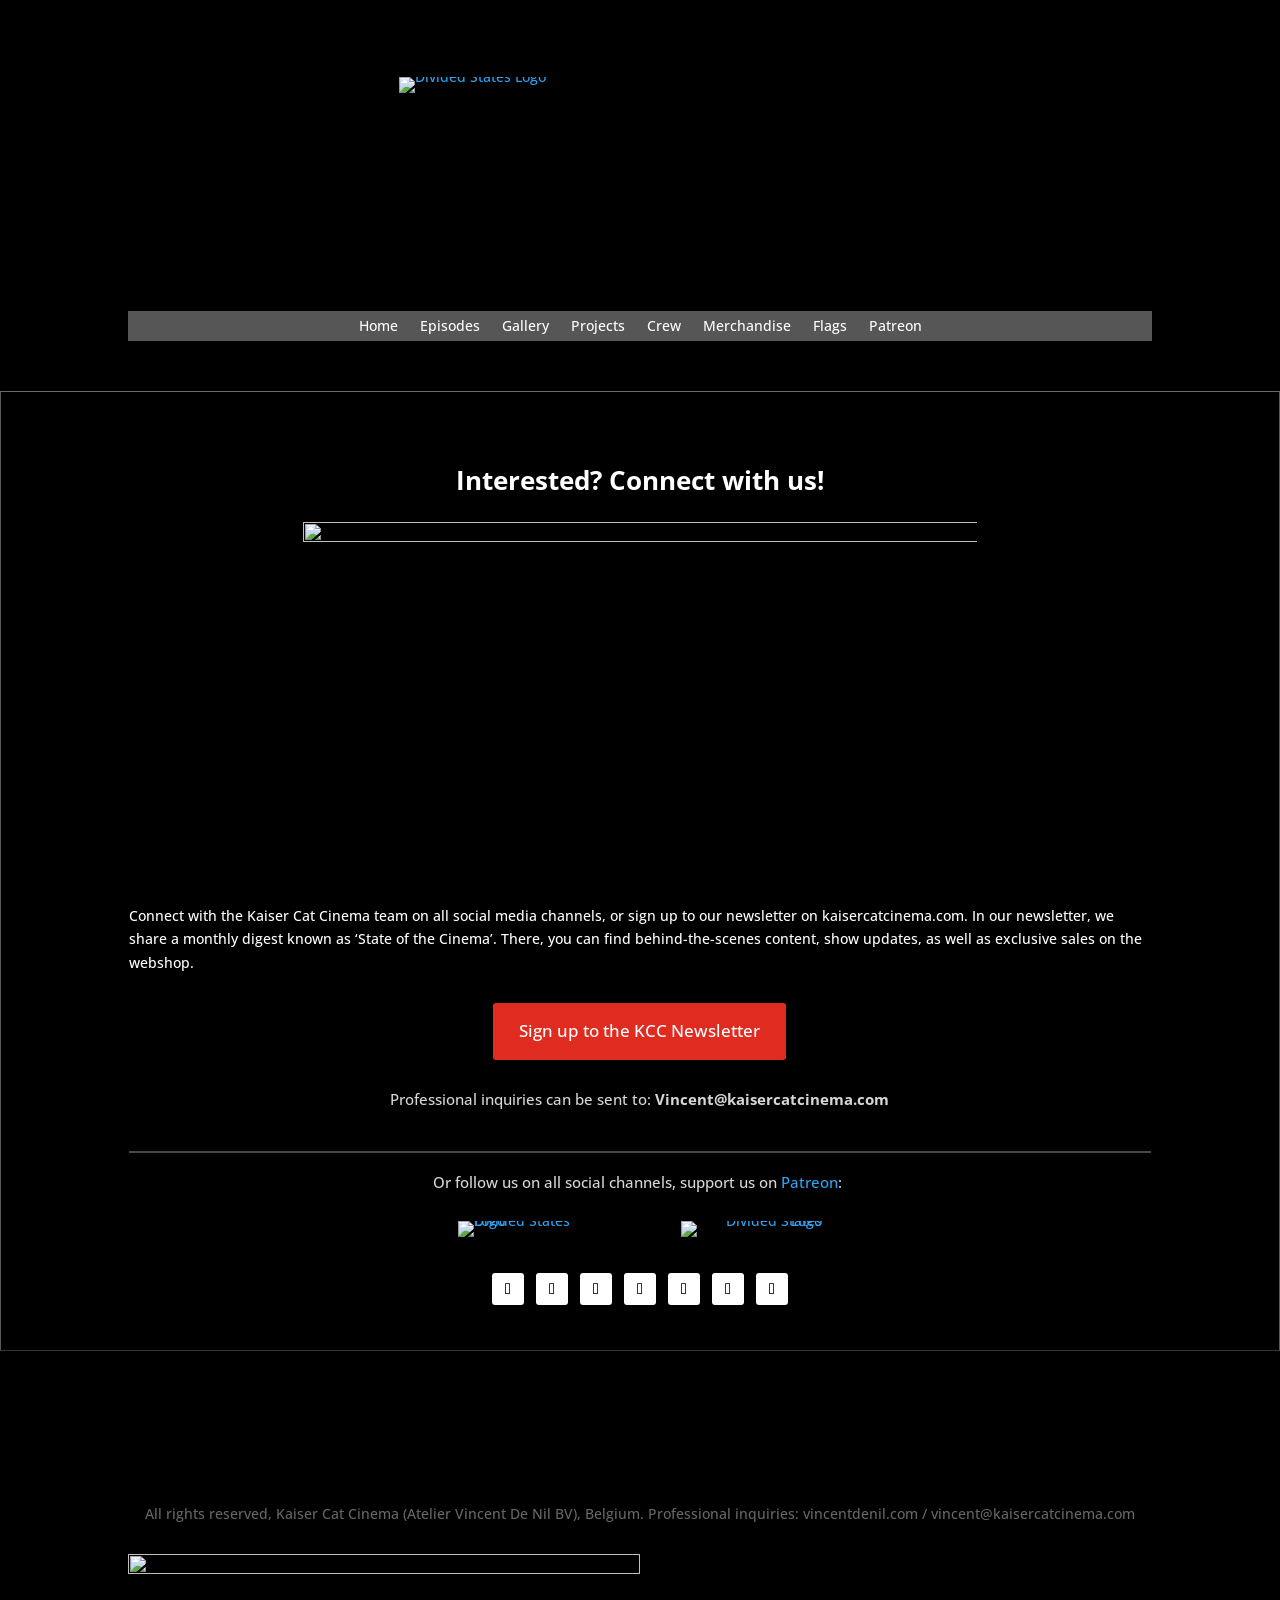
==== connect/index.html @ de01b1ae "Add files via upload" ====
<!DOCTYPE html>
<html lang="en-US" prefix="og: http://ogp.me/ns# fb: http://ogp.me/ns/fb#">


<head>
	<meta charset="UTF-8" />
<!-- The Divided States — static build v1.0.0 (2026-09-02): WordPress/Divi export refactored for Cloudflare Pages; dead cruft removed, full SEO schema + JSON-LD, Flagmaker nav + schema. -->
	<meta http-equiv="X-UA-Compatible" content="IE=edge">

	<script type="text/javascript">
		document.documentElement.className = 'js';
	</script>

	<meta name='robots' content='index, follow, max-image-preview:large, max-snippet:-1, max-video-preview:-1' />


	<link rel='dns-prefetch' href='http://fonts.googleapis.com/' />
	<style id='wp-block-library-theme-inline-css' type='text/css'>
		.wp-block-audio :where(figcaption) {
			color: #555;
			font-size: 13px;
			text-align: center
		}

		.is-dark-theme .wp-block-audio :where(figcaption) {
			color: #ffffffa6
		}

		.wp-block-audio {
			margin: 0 0 1em
		}

		.wp-block-code {
			border: 1px solid #ccc;
			border-radius: 4px;
			font-family: Menlo, Consolas, monaco, monospace;
			padding: .8em 1em
		}

		.wp-block-embed :where(figcaption) {
			color: #555;
			font-size: 13px;
			text-align: center
		}

		.is-dark-theme .wp-block-embed :where(figcaption) {
			color: #ffffffa6
		}

		.wp-block-embed {
			margin: 0 0 1em
		}

		.blocks-gallery-caption {
			color: #555;
			font-size: 13px;
			text-align: center
		}

		.is-dark-theme .blocks-gallery-caption {
			color: #ffffffa6
		}

		:root :where(.wp-block-image figcaption) {
			color: #555;
			font-size: 13px;
			text-align: center
		}

		.is-dark-theme :root :where(.wp-block-image figcaption) {
			color: #ffffffa6
		}

		.wp-block-image {
			margin: 0 0 1em
		}

		.wp-block-pullquote {
			border-bottom: 4px solid;
			border-top: 4px solid;
			color: currentColor;
			margin-bottom: 1.75em
		}

		.wp-block-pullquote cite,
		.wp-block-pullquote footer,
		.wp-block-pullquote__citation {
			color: currentColor;
			font-size: .8125em;
			font-style: normal;
			text-transform: uppercase
		}

		.wp-block-quote {
			border-left: .25em solid;
			margin: 0 0 1.75em;
			padding-left: 1em
		}

		.wp-block-quote cite,
		.wp-block-quote footer {
			color: currentColor;
			font-size: .8125em;
			font-style: normal;
			position: relative
		}

		.wp-block-quote.has-text-align-right {
			border-left: none;
			border-right: .25em solid;
			padding-left: 0;
			padding-right: 1em
		}

		.wp-block-quote.has-text-align-center {
			border: none;
			padding-left: 0
		}

		.wp-block-quote.is-large,
		.wp-block-quote.is-style-large,
		.wp-block-quote.is-style-plain {
			border: none
		}

		.wp-block-search .wp-block-search__label {
			font-weight: 700
		}

		.wp-block-search__button {
			border: 1px solid #ccc;
			padding: .375em .625em
		}

		:where(.wp-block-group.has-background) {
			padding: 1.25em 2.375em
		}

		.wp-block-separator.has-css-opacity {
			opacity: .4
		}

		.wp-block-separator {
			border: none;
			border-bottom: 2px solid;
			margin-left: auto;
			margin-right: auto
		}

		.wp-block-separator.has-alpha-channel-opacity {
			opacity: 1
		}

		.wp-block-separator:not(.is-style-wide):not(.is-style-dots) {
			width: 100px
		}

		.wp-block-separator.has-background:not(.is-style-dots) {
			border-bottom: none;
			height: 1px
		}

		.wp-block-separator.has-background:not(.is-style-wide):not(.is-style-dots) {
			height: 2px
		}

		.wp-block-table {
			margin: 0 0 1em
		}

		.wp-block-table td,
		.wp-block-table th {
			word-break: normal
		}

		.wp-block-table :where(figcaption) {
			color: #555;
			font-size: 13px;
			text-align: center
		}

		.is-dark-theme .wp-block-table :where(figcaption) {
			color: #ffffffa6
		}

		.wp-block-video :where(figcaption) {
			color: #555;
			font-size: 13px;
			text-align: center
		}

		.is-dark-theme .wp-block-video :where(figcaption) {
			color: #ffffffa6
		}

		.wp-block-video {
			margin: 0 0 1em
		}

		:root :where(.wp-block-template-part.has-background) {
			margin-bottom: 0;
			margin-top: 0;
			padding: 1.25em 2.375em
		}
	</style>
	<link rel='stylesheet' id='mediaelement-css'
		href='/wp-includes/js/mediaelement/mediaelementplayer-legacy.min1f61.css?ver=4.2.17' type='text/css'
		media='all' />
	<link rel='stylesheet' id='wp-mediaelement-css'
		href='/wp-includes/js/mediaelement/wp-mediaelement.min109c.css?ver=6.6.2' type='text/css' media='all' />
	<style id='jetpack-sharing-buttons-style-inline-css' type='text/css'>
		.jetpack-sharing-buttons__services-list {
			display: flex;
			flex-direction: row;
			flex-wrap: wrap;
			gap: 0;
			list-style-type: none;
			margin: 5px;
			padding: 0
		}

		.jetpack-sharing-buttons__services-list.has-small-icon-size {
			font-size: 12px
		}

		.jetpack-sharing-buttons__services-list.has-normal-icon-size {
			font-size: 16px
		}

		.jetpack-sharing-buttons__services-list.has-large-icon-size {
			font-size: 24px
		}

		.jetpack-sharing-buttons__services-list.has-huge-icon-size {
			font-size: 36px
		}

		@media print {
			.jetpack-sharing-buttons__services-list {
				display: none !important
			}
		}

		.editor-styles-wrapper .wp-block-jetpack-sharing-buttons {
			gap: 0;
			padding-inline-start: 0
		}

		ul.jetpack-sharing-buttons__services-list.has-background {
			padding: 1.25em 2.375em
		}
	</style>
	<style id='global-styles-inline-css' type='text/css'>
		:root {
			--wp--preset--aspect-ratio--square: 1;
			--wp--preset--aspect-ratio--4-3: 4/3;
			--wp--preset--aspect-ratio--3-4: 3/4;
			--wp--preset--aspect-ratio--3-2: 3/2;
			--wp--preset--aspect-ratio--2-3: 2/3;
			--wp--preset--aspect-ratio--16-9: 16/9;
			--wp--preset--aspect-ratio--9-16: 9/16;
			--wp--preset--color--black: #000000;
			--wp--preset--color--cyan-bluish-gray: #abb8c3;
			--wp--preset--color--white: #ffffff;
			--wp--preset--color--pale-pink: #f78da7;
			--wp--preset--color--vivid-red: #cf2e2e;
			--wp--preset--color--luminous-vivid-orange: #ff6900;
			--wp--preset--color--luminous-vivid-amber: #fcb900;
			--wp--preset--color--light-green-cyan: #7bdcb5;
			--wp--preset--color--vivid-green-cyan: #00d084;
			--wp--preset--color--pale-cyan-blue: #8ed1fc;
			--wp--preset--color--vivid-cyan-blue: #0693e3;
			--wp--preset--color--vivid-purple: #9b51e0;
			--wp--preset--gradient--vivid-cyan-blue-to-vivid-purple: linear-gradient(135deg, rgba(6, 147, 227, 1) 0%, rgb(155, 81, 224) 100%);
			--wp--preset--gradient--light-green-cyan-to-vivid-green-cyan: linear-gradient(135deg, rgb(122, 220, 180) 0%, rgb(0, 208, 130) 100%);
			--wp--preset--gradient--luminous-vivid-amber-to-luminous-vivid-orange: linear-gradient(135deg, rgba(252, 185, 0, 1) 0%, rgba(255, 105, 0, 1) 100%);
			--wp--preset--gradient--luminous-vivid-orange-to-vivid-red: linear-gradient(135deg, rgba(255, 105, 0, 1) 0%, rgb(207, 46, 46) 100%);
			--wp--preset--gradient--very-light-gray-to-cyan-bluish-gray: linear-gradient(135deg, rgb(238, 238, 238) 0%, rgb(169, 184, 195) 100%);
			--wp--preset--gradient--cool-to-warm-spectrum: linear-gradient(135deg, rgb(74, 234, 220) 0%, rgb(151, 120, 209) 20%, rgb(207, 42, 186) 40%, rgb(238, 44, 130) 60%, rgb(251, 105, 98) 80%, rgb(254, 248, 76) 100%);
			--wp--preset--gradient--blush-light-purple: linear-gradient(135deg, rgb(255, 206, 236) 0%, rgb(152, 150, 240) 100%);
			--wp--preset--gradient--blush-bordeaux: linear-gradient(135deg, rgb(254, 205, 165) 0%, rgb(254, 45, 45) 50%, rgb(107, 0, 62) 100%);
			--wp--preset--gradient--luminous-dusk: linear-gradient(135deg, rgb(255, 203, 112) 0%, rgb(199, 81, 192) 50%, rgb(65, 88, 208) 100%);
			--wp--preset--gradient--pale-ocean: linear-gradient(135deg, rgb(255, 245, 203) 0%, rgb(182, 227, 212) 50%, rgb(51, 167, 181) 100%);
			--wp--preset--gradient--electric-grass: linear-gradient(135deg, rgb(202, 248, 128) 0%, rgb(113, 206, 126) 100%);
			--wp--preset--gradient--midnight: linear-gradient(135deg, rgb(2, 3, 129) 0%, rgb(40, 116, 252) 100%);
			--wp--preset--font-size--small: 13px;
			--wp--preset--font-size--medium: 20px;
			--wp--preset--font-size--large: 36px;
			--wp--preset--font-size--x-large: 42px;
			--wp--preset--spacing--20: 0.44rem;
			--wp--preset--spacing--30: 0.67rem;
			--wp--preset--spacing--40: 1rem;
			--wp--preset--spacing--50: 1.5rem;
			--wp--preset--spacing--60: 2.25rem;
			--wp--preset--spacing--70: 3.38rem;
			--wp--preset--spacing--80: 5.06rem;
			--wp--preset--shadow--natural: 6px 6px 9px rgba(0, 0, 0, 0.2);
			--wp--preset--shadow--deep: 12px 12px 50px rgba(0, 0, 0, 0.4);
			--wp--preset--shadow--sharp: 6px 6px 0px rgba(0, 0, 0, 0.2);
			--wp--preset--shadow--outlined: 6px 6px 0px -3px rgba(255, 255, 255, 1), 6px 6px rgba(0, 0, 0, 1);
			--wp--preset--shadow--crisp: 6px 6px 0px rgba(0, 0, 0, 1);
		}

		:root {
			--wp--style--global--content-size: 823px;
			--wp--style--global--wide-size: 1080px;
		}

		:where(body) {
			margin: 0;
		}

		.wp-site-blocks>.alignleft {
			float: left;
			margin-right: 2em;
		}

		.wp-site-blocks>.alignright {
			float: right;
			margin-left: 2em;
		}

		.wp-site-blocks>.aligncenter {
			justify-content: center;
			margin-left: auto;
			margin-right: auto;
		}

		:where(.is-layout-flex) {
			gap: 0.5em;
		}

		:where(.is-layout-grid) {
			gap: 0.5em;
		}

		.is-layout-flow>.alignleft {
			float: left;
			margin-inline-start: 0;
			margin-inline-end: 2em;
		}

		.is-layout-flow>.alignright {
			float: right;
			margin-inline-start: 2em;
			margin-inline-end: 0;
		}

		.is-layout-flow>.aligncenter {
			margin-left: auto !important;
			margin-right: auto !important;
		}

		.is-layout-constrained>.alignleft {
			float: left;
			margin-inline-start: 0;
			margin-inline-end: 2em;
		}

		.is-layout-constrained>.alignright {
			float: right;
			margin-inline-start: 2em;
			margin-inline-end: 0;
		}

		.is-layout-constrained>.aligncenter {
			margin-left: auto !important;
			margin-right: auto !important;
		}

		.is-layout-constrained> :where(:not(.alignleft):not(.alignright):not(.alignfull)) {
			max-width: var(--wp--style--global--content-size);
			margin-left: auto !important;
			margin-right: auto !important;
		}

		.is-layout-constrained>.alignwide {
			max-width: var(--wp--style--global--wide-size);
		}

		body .is-layout-flex {
			display: flex;
		}

		.is-layout-flex {
			flex-wrap: wrap;
			align-items: center;
		}

		.is-layout-flex> :is(*, div) {
			margin: 0;
		}

		body .is-layout-grid {
			display: grid;
		}

		.is-layout-grid> :is(*, div) {
			margin: 0;
		}

		body {
			padding-top: 0px;
			padding-right: 0px;
			padding-bottom: 0px;
			padding-left: 0px;
		}

		a:where(:not(.wp-element-button)) {
			text-decoration: underline;
		}

		:root :where(.wp-element-button, .wp-block-button__link) {
			background-color: #32373c;
			border-width: 0;
			color: #fff;
			font-family: inherit;
			font-size: inherit;
			line-height: inherit;
			padding: calc(0.667em + 2px) calc(1.333em + 2px);
			text-decoration: none;
		}

		.has-black-color {
			color: var(--wp--preset--color--black) !important;
		}

		.has-cyan-bluish-gray-color {
			color: var(--wp--preset--color--cyan-bluish-gray) !important;
		}

		.has-white-color {
			color: var(--wp--preset--color--white) !important;
		}

		.has-pale-pink-color {
			color: var(--wp--preset--color--pale-pink) !important;
		}

		.has-vivid-red-color {
			color: var(--wp--preset--color--vivid-red) !important;
		}

		.has-luminous-vivid-orange-color {
			color: var(--wp--preset--color--luminous-vivid-orange) !important;
		}

		.has-luminous-vivid-amber-color {
			color: var(--wp--preset--color--luminous-vivid-amber) !important;
		}

		.has-light-green-cyan-color {
			color: var(--wp--preset--color--light-green-cyan) !important;
		}

		.has-vivid-green-cyan-color {
			color: var(--wp--preset--color--vivid-green-cyan) !important;
		}

		.has-pale-cyan-blue-color {
			color: var(--wp--preset--color--pale-cyan-blue) !important;
		}

		.has-vivid-cyan-blue-color {
			color: var(--wp--preset--color--vivid-cyan-blue) !important;
		}

		.has-vivid-purple-color {
			color: var(--wp--preset--color--vivid-purple) !important;
		}

		.has-black-background-color {
			background-color: var(--wp--preset--color--black) !important;
		}

		.has-cyan-bluish-gray-background-color {
			background-color: var(--wp--preset--color--cyan-bluish-gray) !important;
		}

		.has-white-background-color {
			background-color: var(--wp--preset--color--white) !important;
		}

		.has-pale-pink-background-color {
			background-color: var(--wp--preset--color--pale-pink) !important;
		}

		.has-vivid-red-background-color {
			background-color: var(--wp--preset--color--vivid-red) !important;
		}

		.has-luminous-vivid-orange-background-color {
			background-color: var(--wp--preset--color--luminous-vivid-orange) !important;
		}

		.has-luminous-vivid-amber-background-color {
			background-color: var(--wp--preset--color--luminous-vivid-amber) !important;
		}

		.has-light-green-cyan-background-color {
			background-color: var(--wp--preset--color--light-green-cyan) !important;
		}

		.has-vivid-green-cyan-background-color {
			background-color: var(--wp--preset--color--vivid-green-cyan) !important;
		}

		.has-pale-cyan-blue-background-color {
			background-color: var(--wp--preset--color--pale-cyan-blue) !important;
		}

		.has-vivid-cyan-blue-background-color {
			background-color: var(--wp--preset--color--vivid-cyan-blue) !important;
		}

		.has-vivid-purple-background-color {
			background-color: var(--wp--preset--color--vivid-purple) !important;
		}

		.has-black-border-color {
			border-color: var(--wp--preset--color--black) !important;
		}

		.has-cyan-bluish-gray-border-color {
			border-color: var(--wp--preset--color--cyan-bluish-gray) !important;
		}

		.has-white-border-color {
			border-color: var(--wp--preset--color--white) !important;
		}

		.has-pale-pink-border-color {
			border-color: var(--wp--preset--color--pale-pink) !important;
		}

		.has-vivid-red-border-color {
			border-color: var(--wp--preset--color--vivid-red) !important;
		}

		.has-luminous-vivid-orange-border-color {
			border-color: var(--wp--preset--color--luminous-vivid-orange) !important;
		}

		.has-luminous-vivid-amber-border-color {
			border-color: var(--wp--preset--color--luminous-vivid-amber) !important;
		}

		.has-light-green-cyan-border-color {
			border-color: var(--wp--preset--color--light-green-cyan) !important;
		}

		.has-vivid-green-cyan-border-color {
			border-color: var(--wp--preset--color--vivid-green-cyan) !important;
		}

		.has-pale-cyan-blue-border-color {
			border-color: var(--wp--preset--color--pale-cyan-blue) !important;
		}

		.has-vivid-cyan-blue-border-color {
			border-color: var(--wp--preset--color--vivid-cyan-blue) !important;
		}

		.has-vivid-purple-border-color {
			border-color: var(--wp--preset--color--vivid-purple) !important;
		}

		.has-vivid-cyan-blue-to-vivid-purple-gradient-background {
			background: var(--wp--preset--gradient--vivid-cyan-blue-to-vivid-purple) !important;
		}

		.has-light-green-cyan-to-vivid-green-cyan-gradient-background {
			background: var(--wp--preset--gradient--light-green-cyan-to-vivid-green-cyan) !important;
		}

		.has-luminous-vivid-amber-to-luminous-vivid-orange-gradient-background {
			background: var(--wp--preset--gradient--luminous-vivid-amber-to-luminous-vivid-orange) !important;
		}

		.has-luminous-vivid-orange-to-vivid-red-gradient-background {
			background: var(--wp--preset--gradient--luminous-vivid-orange-to-vivid-red) !important;
		}

		.has-very-light-gray-to-cyan-bluish-gray-gradient-background {
			background: var(--wp--preset--gradient--very-light-gray-to-cyan-bluish-gray) !important;
		}

		.has-cool-to-warm-spectrum-gradient-background {
			background: var(--wp--preset--gradient--cool-to-warm-spectrum) !important;
		}

		.has-blush-light-purple-gradient-background {
			background: var(--wp--preset--gradient--blush-light-purple) !important;
		}

		.has-blush-bordeaux-gradient-background {
			background: var(--wp--preset--gradient--blush-bordeaux) !important;
		}

		.has-luminous-dusk-gradient-background {
			background: var(--wp--preset--gradient--luminous-dusk) !important;
		}

		.has-pale-ocean-gradient-background {
			background: var(--wp--preset--gradient--pale-ocean) !important;
		}

		.has-electric-grass-gradient-background {
			background: var(--wp--preset--gradient--electric-grass) !important;
		}

		.has-midnight-gradient-background {
			background: var(--wp--preset--gradient--midnight) !important;
		}

		.has-small-font-size {
			font-size: var(--wp--preset--font-size--small) !important;
		}

		.has-medium-font-size {
			font-size: var(--wp--preset--font-size--medium) !important;
		}

		.has-large-font-size {
			font-size: var(--wp--preset--font-size--large) !important;
		}

		.has-x-large-font-size {
			font-size: var(--wp--preset--font-size--x-large) !important;
		}

		:where(.wp-block-post-template.is-layout-flex) {
			gap: 1.25em;
		}

		:where(.wp-block-post-template.is-layout-grid) {
			gap: 1.25em;
		}

		:where(.wp-block-columns.is-layout-flex) {
			gap: 2em;
		}

		:where(.wp-block-columns.is-layout-grid) {
			gap: 2em;
		}

		:root :where(.wp-block-pullquote) {
			font-size: 1.5em;
			line-height: 1.6;
		}
	</style>
	<link rel='stylesheet' id='wtfdivi-user-css-css' href='/wp-content/uploads/wtfdivi/wp_head109c.css?ver=6.6.2'
		type='text/css' media='all' />
	<link rel='stylesheet' id='et-divi-open-sans-css'
		href='https://fonts.googleapis.com/css?family=Open+Sans:300italic,400italic,600italic,700italic,800italic,400,300,600,700,800&amp;subset=latin,latin-ext&amp;display=swap'
		type='text/css' media='all' />
	<style id='divi-style-inline-inline-css' type='text/css'>
		/*!
Theme Name: Divi
Theme URI: http://www.elegantthemes.com/gallery/divi/
Version: 4.18.0
Description: Smart. Flexible. Beautiful. Divi is the most powerful theme in our collection.
Author: Elegant Themes
Author URI: http://www.elegantthemes.com
License: GNU General Public License v2
License URI: http://www.gnu.org/licenses/gpl-2.0.html
*/

		a,
		abbr,
		acronym,
		address,
		applet,
		b,
		big,
		blockquote,
		body,
		center,
		cite,
		code,
		dd,
		del,
		dfn,
		div,
		dl,
		dt,
		em,
		fieldset,
		font,
		form,
		h1,
		h2,
		h3,
		h4,
		h5,
		h6,
		html,
		i,
		iframe,
		img,
		ins,
		kbd,
		label,
		legend,
		li,
		object,
		ol,
		p,
		pre,
		q,
		s,
		samp,
		small,
		span,
		strike,
		strong,
		sub,
		sup,
		tt,
		u,
		ul,
		var {
			margin: 0;
			padding: 0;
			border: 0;
			outline: 0;
			font-size: 100%;
			-ms-text-size-adjust: 100%;
			-webkit-text-size-adjust: 100%;
			vertical-align: baseline;
			background: transparent
		}

		body {
			line-height: 1
		}

		ol,
		ul {
			list-style: none
		}

		blockquote,
		q {
			quotes: none
		}

		blockquote:after,
		blockquote:before,
		q:after,
		q:before {
			content: "";
			content: none
		}

		blockquote {
			margin: 20px 0 30px;
			border-left: 5px solid;
			padding-left: 20px
		}

		:focus {
			outline: 0
		}

		del {
			text-decoration: line-through
		}

		pre {
			overflow: auto;
			padding: 10px
		}

		figure {
			margin: 0
		}

		table {
			border-collapse: collapse;
			border-spacing: 0
		}

		article,
		aside,
		footer,
		header,
		hgroup,
		nav,
		section {
			display: block
		}

		body {
			font-family: Open Sans, Arial, sans-serif;
			font-size: 14px;
			color: #666;
			background-color: #fff;
			line-height: 1.7em;
			font-weight: 500;
			-webkit-font-smoothing: antialiased;
			-moz-osx-font-smoothing: grayscale
		}

		body.page-template-page-template-blank-php #page-container {
			padding-top: 0 !important
		}

		body.et_cover_background {
			background-size: cover !important;
			background-position: top !important;
			background-repeat: no-repeat !important;
			background-attachment: fixed
		}

		a {
			color: #2ea3f2
		}

		a,
		a:hover {
			text-decoration: none
		}

		p {
			padding-bottom: 1em
		}

		p:not(.has-background):last-of-type {
			padding-bottom: 0
		}

		p.et_normal_padding {
			padding-bottom: 1em
		}

		strong {
			font-weight: 700
		}

		cite,
		em,
		i {
			font-style: italic
		}

		code,
		pre {
			font-family: Courier New, monospace;
			margin-bottom: 10px
		}

		ins {
			text-decoration: none
		}

		sub,
		sup {
			height: 0;
			line-height: 1;
			position: relative;
			vertical-align: baseline
		}

		sup {
			bottom: .8em
		}

		sub {
			top: .3em
		}

		dl {
			margin: 0 0 1.5em
		}

		dl dt {
			font-weight: 700
		}

		dd {
			margin-left: 1.5em
		}

		blockquote p {
			padding-bottom: 0
		}

		embed,
		iframe,
		object,
		video {
			max-width: 100%
		}

		h1,
		h2,
		h3,
		h4,
		h5,
		h6 {
			color: #333;
			padding-bottom: 10px;
			line-height: 1em;
			font-weight: 500
		}

		h1 a,
		h2 a,
		h3 a,
		h4 a,
		h5 a,
		h6 a {
			color: inherit
		}

		h1 {
			font-size: 30px
		}

		h2 {
			font-size: 26px
		}

		h3 {
			font-size: 22px
		}

		h4 {
			font-size: 18px
		}

		h5 {
			font-size: 16px
		}

		h6 {
			font-size: 14px
		}

		input {
			-webkit-appearance: none
		}

		input[type=checkbox] {
			-webkit-appearance: checkbox
		}

		input[type=radio] {
			-webkit-appearance: radio
		}

		input.text,
		input.title,
		input[type=email],
		input[type=password],
		input[type=tel],
		input[type=text],
		select,
		textarea {
			background-color: #fff;
			border: 1px solid #bbb;
			padding: 2px;
			color: #4e4e4e
		}

		input.text:focus,
		input.title:focus,
		input[type=text]:focus,
		select:focus,
		textarea:focus {
			border-color: #2d3940;
			color: #3e3e3e
		}

		input.text,
		input.title,
		input[type=text],
		select,
		textarea {
			margin: 0
		}

		textarea {
			padding: 4px
		}

		button,
		input,
		select,
		textarea {
			font-family: inherit
		}

		img {
			max-width: 100%;
			height: auto
		}

		.clear {
			clear: both
		}

		br.clear {
			margin: 0;
			padding: 0
		}

		.pagination {
			clear: both
		}

		#et_search_icon:hover,
		.et-social-icon a:hover,
		.et_password_protected_form .et_submit_button,
		.form-submit .et_pb_buttontton.alt.disabled,
		.nav-single a,
		.posted_in a {
			color: #2ea3f2
		}

		.et-search-form,
		blockquote {
			border-color: #2ea3f2
		}

		#main-content {
			background-color: #fff
		}

		.container {
			width: 80%;
			max-width: 1080px;
			margin: auto;
			position: relative
		}

		body:not(.et-tb) #main-content .container,
		body:not(.et-tb-has-header) #main-content .container {
			padding-top: 58px
		}

		.et_full_width_page #main-content .container:before {
			display: none
		}

		.main_title {
			margin-bottom: 20px
		}

		.et_password_protected_form .et_submit_button:hover,
		.form-submit .et_pb_button:hover {
			background: rgba(0, 0, 0, .05)
		}

		.et_button_icon_visible .et_pb_button {
			padding-right: 2em;
			padding-left: .7em
		}

		.et_button_icon_visible .et_pb_button:after {
			opacity: 1;
			margin-left: 0
		}

		.et_button_left .et_pb_button:hover:after {
			left: .15em
		}

		.et_button_left .et_pb_button:after {
			margin-left: 0;
			left: 1em
		}

		.et_button_icon_visible.et_button_left .et_pb_button,
		.et_button_left .et_pb_button:hover,
		.et_button_left .et_pb_module .et_pb_button:hover {
			padding-left: 2em;
			padding-right: .7em
		}

		.et_button_icon_visible.et_button_left .et_pb_button:after,
		.et_button_left .et_pb_button:hover:after {
			left: .15em
		}

		.et_password_protected_form .et_submit_button:hover,
		.form-submit .et_pb_button:hover {
			padding: .3em 1em
		}

		.et_button_no_icon .et_pb_button:after {
			display: none
		}

		.et_button_no_icon.et_button_icon_visible.et_button_left .et_pb_button,
		.et_button_no_icon.et_button_left .et_pb_button:hover,
		.et_button_no_icon .et_pb_button,
		.et_button_no_icon .et_pb_button:hover {
			padding: .3em 1em !important
		}

		.et_button_custom_icon .et_pb_button:after {
			line-height: 1.7em
		}

		.et_button_custom_icon.et_button_icon_visible .et_pb_button:after,
		.et_button_custom_icon .et_pb_button:hover:after {
			margin-left: .3em
		}

		#left-area .post_format-post-format-gallery .wp-block-gallery:first-of-type {
			padding: 0;
			margin-bottom: -16px
		}

		.entry-content table:not(.variations) {
			border: 1px solid #eee;
			margin: 0 0 15px;
			text-align: left;
			width: 100%
		}

		.entry-content thead th,
		.entry-content tr th {
			color: #555;
			font-weight: 700;
			padding: 9px 24px
		}

		.entry-content tr td {
			border-top: 1px solid #eee;
			padding: 6px 24px
		}

		#left-area ul,
		.entry-content ul,
		.et-l--body ul,
		.et-l--footer ul,
		.et-l--header ul {
			list-style-type: disc;
			padding: 0 0 23px 1em;
			line-height: 26px
		}

		#left-area ol,
		.entry-content ol,
		.et-l--body ol,
		.et-l--footer ol,
		.et-l--header ol {
			list-style-type: decimal;
			list-style-position: inside;
			padding: 0 0 23px;
			line-height: 26px
		}

		#left-area ul li ul,
		.entry-content ul li ol {
			padding: 2px 0 2px 20px
		}

		#left-area ol li ul,
		.entry-content ol li ol,
		.et-l--body ol li ol,
		.et-l--footer ol li ol,
		.et-l--header ol li ol {
			padding: 2px 0 2px 35px
		}

		#left-area ul.wp-block-gallery {
			display: -webkit-box;
			display: -ms-flexbox;
			display: flex;
			-ms-flex-wrap: wrap;
			flex-wrap: wrap;
			list-style-type: none;
			padding: 0
		}

		#left-area ul.products {
			padding: 0 !important;
			line-height: 1.7 !important;
			list-style: none !important
		}

		.gallery-item a {
			display: block
		}

		.gallery-caption,
		.gallery-item a {
			width: 90%
		}

		#wpadminbar {
			z-index: 100001
		}

		#left-area .post-meta {
			font-size: 14px;
			padding-bottom: 15px
		}

		#left-area .post-meta a {
			text-decoration: none;
			color: #666
		}

		#left-area .et_featured_image {
			padding-bottom: 7px
		}

		.single .post {
			padding-bottom: 25px
		}

		body.single .et_audio_content {
			margin-bottom: -6px
		}

		.nav-single a {
			text-decoration: none;
			color: #2ea3f2;
			font-size: 14px;
			font-weight: 400
		}

		.nav-previous {
			float: left
		}

		.nav-next {
			float: right
		}

		.et_password_protected_form p input {
			background-color: #eee;
			border: none !important;
			width: 100% !important;
			border-radius: 0 !important;
			font-size: 14px;
			color: #999 !important;
			padding: 16px !important;
			-webkit-box-sizing: border-box;
			box-sizing: border-box
		}

		.et_password_protected_form label {
			display: none
		}

		.et_password_protected_form .et_submit_button {
			font-family: inherit;
			display: block;
			float: right;
			margin: 8px auto 0;
			cursor: pointer
		}

		.post-password-required p.nocomments.container {
			max-width: 100%
		}

		.post-password-required p.nocomments.container:before {
			display: none
		}

		.aligncenter,
		div.post .new-post .aligncenter {
			display: block;
			margin-left: auto;
			margin-right: auto
		}

		.wp-caption {
			border: 1px solid #ddd;
			text-align: center;
			background-color: #f3f3f3;
			margin-bottom: 10px;
			max-width: 96%;
			padding: 8px
		}

		.wp-caption.alignleft {
			margin: 0 30px 20px 0
		}

		.wp-caption.alignright {
			margin: 0 0 20px 30px
		}

		.wp-caption img {
			margin: 0;
			padding: 0;
			border: 0
		}

		.wp-caption p.wp-caption-text {
			font-size: 12px;
			padding: 0 4px 5px;
			margin: 0
		}

		.alignright {
			float: right
		}

		.alignleft {
			float: left
		}

		img.alignleft {
			display: inline;
			float: left;
			margin-right: 15px
		}

		img.alignright {
			display: inline;
			float: right;
			margin-left: 15px
		}

		.page.et_pb_pagebuilder_layout #main-content {
			background-color: transparent
		}

		body #main-content .et_builder_inner_content>h1,
		body #main-content .et_builder_inner_content>h2,
		body #main-content .et_builder_inner_content>h3,
		body #main-content .et_builder_inner_content>h4,
		body #main-content .et_builder_inner_content>h5,
		body #main-content .et_builder_inner_content>h6 {
			line-height: 1.4em
		}

		body #main-content .et_builder_inner_content>p {
			line-height: 1.7em
		}

		.wp-block-pullquote {
			margin: 20px 0 30px
		}

		.wp-block-pullquote.has-background blockquote {
			border-left: none
		}

		.wp-block-group.has-background {
			padding: 1.5em 1.5em .5em
		}

		@media (min-width:981px) {
			#left-area {
				width: 79.125%;
				padding-bottom: 23px
			}

			#main-content .container:before {
				content: "";
				position: absolute;
				top: 0;
				height: 100%;
				width: 1px;
				background-color: #e2e2e2
			}

			.et_full_width_page #left-area,
			.et_no_sidebar #left-area {
				float: none;
				width: 100% !important
			}

			.et_full_width_page #left-area {
				padding-bottom: 0
			}

			.et_no_sidebar #main-content .container:before {
				display: none
			}
		}

		@media (max-width:980px) {
			#page-container {
				padding-top: 80px
			}

			.et-tb #page-container,
			.et-tb-has-header #page-container {
				padding-top: 0 !important
			}

			#left-area,
			#sidebar {
				width: 100% !important
			}

			#main-content .container:before {
				display: none !important
			}

			.et_full_width_page .et_gallery_item:nth-child(4n+1) {
				clear: none
			}
		}

		@media print {
			#page-container {
				padding-top: 0 !important
			}
		}

		#wp-admin-bar-et-use-visual-builder a:before {
			font-family: ETmodules !important;
			content: "\e625";
			font-size: 30px !important;
			width: 28px;
			margin-top: -3px;
			color: #974df3 !important
		}

		#wp-admin-bar-et-use-visual-builder:hover a:before {
			color: #fff !important
		}

		#wp-admin-bar-et-use-visual-builder:hover a,
		#wp-admin-bar-et-use-visual-builder a:hover {
			transition: background-color .5s ease;
			-webkit-transition: background-color .5s ease;
			-moz-transition: background-color .5s ease;
			background-color: #7e3bd0 !important;
			color: #fff !important
		}

		* html .clearfix,
		:first-child+html .clearfix {
			zoom: 1
		}

		.iphone .et_pb_section_video_bg video::-webkit-media-controls-start-playback-button {
			display: none !important;
			-webkit-appearance: none
		}

		.et_mobile_device .et_pb_section_parallax .et_pb_parallax_css {
			background-attachment: scroll
		}

		.et-social-facebook a.icon:before {
			content: "\e093"
		}

		.et-social-twitter a.icon:before {
			content: "\e094"
		}

		.et-social-google-plus a.icon:before {
			content: "\e096"
		}

		.et-social-instagram a.icon:before {
			content: "\e09a"
		}

		.et-social-rss a.icon:before {
			content: "\e09e"
		}

		.ai1ec-single-event:after {
			content: " ";
			display: table;
			clear: both
		}

		.evcal_event_details .evcal_evdata_cell .eventon_details_shading_bot.eventon_details_shading_bot {
			z-index: 3
		}

		.wp-block-divi-layout {
			margin-bottom: 1em
		}

		* {
			-webkit-box-sizing: border-box;
			box-sizing: border-box
		}

		#et-info-email:before,
		#et-info-phone:before,
		#et_search_icon:before,
		.comment-reply-link:after,
		.et-cart-info span:before,
		.et-pb-arrow-next:before,
		.et-pb-arrow-prev:before,
		.et-social-icon a:before,
		.et_audio_container .mejs-playpause-button button:before,
		.et_audio_container .mejs-volume-button button:before,
		.et_overlay:before,
		.et_password_protected_form .et_submit_button:after,
		.et_pb_button:after,
		.et_pb_contact_reset:after,
		.et_pb_contact_submit:after,
		.et_pb_font_icon:before,
		.et_pb_newsletter_button:after,
		.et_pb_pricing_table_button:after,
		.et_pb_promo_button:after,
		.et_pb_testimonial:before,
		.et_pb_toggle_title:before,
		.form-submit .et_pb_button:after,
		.mobile_menu_bar:before,
		a.et_pb_more_button:after {
			font-family: ETmodules !important;
			speak: none;
			font-style: normal;
			font-weight: 400;
			-webkit-font-feature-settings: normal;
			font-feature-settings: normal;
			font-variant: normal;
			text-transform: none;
			line-height: 1;
			-webkit-font-smoothing: antialiased;
			-moz-osx-font-smoothing: grayscale;
			text-shadow: 0 0;
			direction: ltr
		}

		.et-pb-icon,
		.et_pb_custom_button_icon.et_pb_button:after,
		.et_pb_login .et_pb_custom_button_icon.et_pb_button:after,
		.et_pb_woo_custom_button_icon .button.et_pb_custom_button_icon.et_pb_button:after,
		.et_pb_woo_custom_button_icon .button.et_pb_custom_button_icon.et_pb_button:hover:after {
			content: attr(data-icon)
		}

		.et-pb-icon {
			font-family: ETmodules;
			speak: none;
			font-weight: 400;
			-webkit-font-feature-settings: normal;
			font-feature-settings: normal;
			font-variant: normal;
			text-transform: none;
			line-height: 1;
			-webkit-font-smoothing: antialiased;
			font-size: 96px;
			font-style: normal;
			display: inline-block;
			-webkit-box-sizing: border-box;
			box-sizing: border-box;
			direction: ltr
		}

		#et-ajax-saving {
			display: none;
			-webkit-transition: background .3s, -webkit-box-shadow .3s;
			transition: background .3s, -webkit-box-shadow .3s;
			transition: background .3s, box-shadow .3s;
			transition: background .3s, box-shadow .3s, -webkit-box-shadow .3s;
			-webkit-box-shadow: rgba(0, 139, 219, .247059) 0 0 60px;
			box-shadow: 0 0 60px rgba(0, 139, 219, .247059);
			position: fixed;
			top: 50%;
			left: 50%;
			width: 50px;
			height: 50px;
			background: #fff;
			border-radius: 50px;
			margin: -25px 0 0 -25px;
			z-index: 999999;
			text-align: center
		}

		#et-ajax-saving img {
			margin: 9px
		}

		.et-safe-mode-indicator,
		.et-safe-mode-indicator:focus,
		.et-safe-mode-indicator:hover {
			-webkit-box-shadow: 0 5px 10px rgba(41, 196, 169, .15);
			box-shadow: 0 5px 10px rgba(41, 196, 169, .15);
			background: #29c4a9;
			color: #fff;
			font-size: 14px;
			font-weight: 600;
			padding: 12px;
			line-height: 16px;
			border-radius: 3px;
			position: fixed;
			bottom: 30px;
			right: 30px;
			z-index: 999999;
			text-decoration: none;
			font-family: Open Sans, sans-serif;
			-webkit-font-smoothing: antialiased;
			-moz-osx-font-smoothing: grayscale
		}

		.et_pb_button {
			font-size: 20px;
			font-weight: 500;
			padding: .3em 1em;
			line-height: 1.7em !important;
			background-color: transparent;
			background-size: cover;
			background-position: 50%;
			background-repeat: no-repeat;
			border: 2px solid;
			border-radius: 3px;
			-webkit-transition-duration: .2s;
			transition-duration: .2s;
			-webkit-transition-property: all !important;
			transition-property: all !important
		}

		.et_pb_button,
		.et_pb_button_inner {
			position: relative
		}

		.et_pb_button:hover,
		.et_pb_module .et_pb_button:hover {
			border: 2px solid transparent;
			padding: .3em 2em .3em .7em
		}

		.et_pb_button:hover {
			background-color: hsla(0, 0%, 100%, .2)
		}

		.et_pb_bg_layout_light.et_pb_button:hover,
		.et_pb_bg_layout_light .et_pb_button:hover {
			background-color: rgba(0, 0, 0, .05)
		}

		.et_pb_button:after,
		.et_pb_button:before {
			font-size: 32px;
			line-height: 1em;
			content: "\35";
			opacity: 0;
			position: absolute;
			margin-left: -1em;
			-webkit-transition: all .2s;
			transition: all .2s;
			text-transform: none;
			-webkit-font-feature-settings: "kern" off;
			font-feature-settings: "kern" off;
			font-variant: none;
			font-style: normal;
			font-weight: 400;
			text-shadow: none
		}

		.et_pb_button.et_hover_enabled:hover:after,
		.et_pb_button.et_pb_hovered:hover:after {
			-webkit-transition: none !important;
			transition: none !important
		}

		.et_pb_button:before {
			display: none
		}

		.et_pb_button:hover:after {
			opacity: 1;
			margin-left: 0
		}

		.et_pb_column_1_3 h1,
		.et_pb_column_1_4 h1,
		.et_pb_column_1_5 h1,
		.et_pb_column_1_6 h1,
		.et_pb_column_2_5 h1 {
			font-size: 26px
		}

		.et_pb_column_1_3 h2,
		.et_pb_column_1_4 h2,
		.et_pb_column_1_5 h2,
		.et_pb_column_1_6 h2,
		.et_pb_column_2_5 h2 {
			font-size: 23px
		}

		.et_pb_column_1_3 h3,
		.et_pb_column_1_4 h3,
		.et_pb_column_1_5 h3,
		.et_pb_column_1_6 h3,
		.et_pb_column_2_5 h3 {
			font-size: 20px
		}

		.et_pb_column_1_3 h4,
		.et_pb_column_1_4 h4,
		.et_pb_column_1_5 h4,
		.et_pb_column_1_6 h4,
		.et_pb_column_2_5 h4 {
			font-size: 18px
		}

		.et_pb_column_1_3 h5,
		.et_pb_column_1_4 h5,
		.et_pb_column_1_5 h5,
		.et_pb_column_1_6 h5,
		.et_pb_column_2_5 h5 {
			font-size: 16px
		}

		.et_pb_column_1_3 h6,
		.et_pb_column_1_4 h6,
		.et_pb_column_1_5 h6,
		.et_pb_column_1_6 h6,
		.et_pb_column_2_5 h6 {
			font-size: 15px
		}

		.et_pb_bg_layout_dark,
		.et_pb_bg_layout_dark h1,
		.et_pb_bg_layout_dark h2,
		.et_pb_bg_layout_dark h3,
		.et_pb_bg_layout_dark h4,
		.et_pb_bg_layout_dark h5,
		.et_pb_bg_layout_dark h6 {
			color: #fff !important
		}

		.et_pb_module.et_pb_text_align_left {
			text-align: left
		}

		.et_pb_module.et_pb_text_align_center {
			text-align: center
		}

		.et_pb_module.et_pb_text_align_right {
			text-align: right
		}

		.et_pb_module.et_pb_text_align_justified {
			text-align: justify
		}

		.clearfix:after {
			visibility: hidden;
			display: block;
			font-size: 0;
			content: " ";
			clear: both;
			height: 0
		}

		.et_pb_bg_layout_light .et_pb_more_button {
			color: #2ea3f2
		}

		.et_builder_inner_content {
			position: relative;
			z-index: 1
		}

		header .et_builder_inner_content {
			z-index: 2
		}

		.et_pb_css_mix_blend_mode_passthrough {
			mix-blend-mode: unset !important
		}

		.et_pb_image_container {
			margin: -20px -20px 29px
		}

		.et_pb_module_inner {
			position: relative
		}

		.et_hover_enabled_preview {
			z-index: 2
		}

		.et_hover_enabled:hover {
			position: relative;
			z-index: 2
		}

		.et_pb_all_tabs,
		.et_pb_module,
		.et_pb_posts_nav a,
		.et_pb_tab,
		.et_pb_with_background {
			position: relative;
			background-size: cover;
			background-position: 50%;
			background-repeat: no-repeat
		}

		.et_pb_background_mask,
		.et_pb_background_pattern {
			bottom: 0;
			left: 0;
			position: absolute;
			right: 0;
			top: 0
		}

		.et_pb_background_mask {
			background-size: calc(100% + 2px) calc(100% + 2px);
			background-repeat: no-repeat;
			background-position: 50%;
			overflow: hidden
		}

		.et_pb_background_pattern {
			background-position: 0 0;
			background-repeat: repeat
		}

		.et_pb_with_border {
			position: relative;
			border: 0 solid #333
		}

		.post-password-required .et_pb_row {
			padding: 0;
			width: 100%
		}

		.post-password-required .et_password_protected_form {
			min-height: 0
		}

		body.et_pb_pagebuilder_layout.et_pb_show_title .post-password-required .et_password_protected_form h1,
		body:not(.et_pb_pagebuilder_layout) .post-password-required .et_password_protected_form h1 {
			display: none
		}

		.et_pb_no_bg {
			padding: 0 !important
		}

		.et_overlay.et_pb_inline_icon:before,
		.et_pb_inline_icon:before {
			content: attr(data-icon)
		}

		.et_pb_more_button {
			color: inherit;
			text-shadow: none;
			text-decoration: none;
			display: inline-block;
			margin-top: 20px
		}

		.et_parallax_bg_wrap {
			overflow: hidden;
			position: absolute;
			top: 0;
			right: 0;
			bottom: 0;
			left: 0
		}

		.et_parallax_bg {
			background-repeat: no-repeat;
			background-position: top;
			background-size: cover;
			position: absolute;
			bottom: 0;
			left: 0;
			width: 100%;
			height: 100%;
			display: block
		}

		.et_parallax_bg.et_parallax_bg__hover,
		.et_parallax_bg.et_parallax_bg_phone,
		.et_parallax_bg.et_parallax_bg_tablet,
		.et_parallax_gradient.et_parallax_gradient__hover,
		.et_parallax_gradient.et_parallax_gradient_phone,
		.et_parallax_gradient.et_parallax_gradient_tablet,
		.et_pb_section_parallax_hover:hover .et_parallax_bg:not(.et_parallax_bg__hover),
		.et_pb_section_parallax_hover:hover .et_parallax_gradient:not(.et_parallax_gradient__hover) {
			display: none
		}

		.et_pb_section_parallax_hover:hover .et_parallax_bg.et_parallax_bg__hover,
		.et_pb_section_parallax_hover:hover .et_parallax_gradient.et_parallax_gradient__hover {
			display: block
		}

		.et_parallax_gradient {
			bottom: 0;
			display: block;
			left: 0;
			position: absolute;
			right: 0;
			top: 0
		}

		.et_pb_module.et_pb_section_parallax,
		.et_pb_posts_nav a.et_pb_section_parallax,
		.et_pb_tab.et_pb_section_parallax {
			position: relative
		}

		.et_pb_section_parallax .et_pb_parallax_css,
		.et_pb_slides .et_parallax_bg.et_pb_parallax_css {
			background-attachment: fixed
		}

		body.et-bfb .et_pb_section_parallax .et_pb_parallax_css,
		body.et-bfb .et_pb_slides .et_parallax_bg.et_pb_parallax_css {
			background-attachment: scroll;
			bottom: auto
		}

		.et_pb_section_parallax.et_pb_column .et_pb_module,
		.et_pb_section_parallax.et_pb_row .et_pb_column,
		.et_pb_section_parallax.et_pb_row .et_pb_module {
			z-index: 9;
			position: relative
		}

		.et_pb_more_button:hover:after {
			opacity: 1;
			margin-left: 0
		}

		.et_pb_preload .et_pb_section_video_bg,
		.et_pb_preload>div {
			visibility: hidden
		}

		.et_pb_preload,
		.et_pb_section.et_pb_section_video.et_pb_preload {
			position: relative;
			background: #464646 !important
		}

		.et_pb_preload:before {
			content: "";
			position: absolute;
			top: 50%;
			left: 50%;
			background: url(/wp-content/themes/Divi/includes/builder/styles/images/preloader.gif) no-repeat;
			border-radius: 32px;
			width: 32px;
			height: 32px;
			margin: -16px 0 0 -16px
		}

		.box-shadow-overlay {
			position: absolute;
			top: 0;
			left: 0;
			width: 100%;
			height: 100%;
			z-index: 10;
			pointer-events: none
		}

		.et_pb_section>.box-shadow-overlay~.et_pb_row {
			z-index: 11
		}

		body.safari .section_has_divider {
			will-change: transform
		}

		.et_pb_row>.box-shadow-overlay {
			z-index: 8
		}

		.has-box-shadow-overlay {
			position: relative
		}

		.et_clickable {
			cursor: pointer
		}

		.screen-reader-text {
			border: 0;
			clip: rect(1px, 1px, 1px, 1px);
			-webkit-clip-path: inset(50%);
			clip-path: inset(50%);
			height: 1px;
			margin: -1px;
			overflow: hidden;
			padding: 0;
			position: absolute !important;
			width: 1px;
			word-wrap: normal !important
		}

		.et_multi_view_hidden,
		.et_multi_view_hidden_image {
			display: none !important
		}

		@keyframes multi-view-image-fade {
			0% {
				opacity: 0
			}

			10% {
				opacity: .1
			}

			20% {
				opacity: .2
			}

			30% {
				opacity: .3
			}

			40% {
				opacity: .4
			}

			50% {
				opacity: .5
			}

			60% {
				opacity: .6
			}

			70% {
				opacity: .7
			}

			80% {
				opacity: .8
			}

			90% {
				opacity: .9
			}

			to {
				opacity: 1
			}
		}

		.et_multi_view_image__loading {
			visibility: hidden
		}

		.et_multi_view_image__loaded {
			-webkit-animation: multi-view-image-fade .5s;
			animation: multi-view-image-fade .5s
		}

		#et-pb-motion-effects-offset-tracker {
			visibility: hidden !important;
			opacity: 0;
			position: absolute;
			top: 0;
			left: 0
		}

		.et-pb-before-scroll-animation {
			opacity: 0
		}

		header.et-l.et-l--header:after {
			clear: both;
			display: block;
			content: ""
		}

		.et_pb_module {
			-webkit-animation-timing-function: linear;
			animation-timing-function: linear;
			-webkit-animation-duration: .2s;
			animation-duration: .2s
		}

		@-webkit-keyframes fadeBottom {
			0% {
				opacity: 0;
				-webkit-transform: translateY(10%);
				transform: translateY(10%)
			}

			to {
				opacity: 1;
				-webkit-transform: translateY(0);
				transform: translateY(0)
			}
		}

		@keyframes fadeBottom {
			0% {
				opacity: 0;
				-webkit-transform: translateY(10%);
				transform: translateY(10%)
			}

			to {
				opacity: 1;
				-webkit-transform: translateY(0);
				transform: translateY(0)
			}
		}

		@-webkit-keyframes fadeLeft {
			0% {
				opacity: 0;
				-webkit-transform: translateX(-10%);
				transform: translateX(-10%)
			}

			to {
				opacity: 1;
				-webkit-transform: translateX(0);
				transform: translateX(0)
			}
		}

		@keyframes fadeLeft {
			0% {
				opacity: 0;
				-webkit-transform: translateX(-10%);
				transform: translateX(-10%)
			}

			to {
				opacity: 1;
				-webkit-transform: translateX(0);
				transform: translateX(0)
			}
		}

		@-webkit-keyframes fadeRight {
			0% {
				opacity: 0;
				-webkit-transform: translateX(10%);
				transform: translateX(10%)
			}

			to {
				opacity: 1;
				-webkit-transform: translateX(0);
				transform: translateX(0)
			}
		}

		@keyframes fadeRight {
			0% {
				opacity: 0;
				-webkit-transform: translateX(10%);
				transform: translateX(10%)
			}

			to {
				opacity: 1;
				-webkit-transform: translateX(0);
				transform: translateX(0)
			}
		}

		@-webkit-keyframes fadeTop {
			0% {
				opacity: 0;
				-webkit-transform: translateY(-10%);
				transform: translateY(-10%)
			}

			to {
				opacity: 1;
				-webkit-transform: translateX(0);
				transform: translateX(0)
			}
		}

		@keyframes fadeTop {
			0% {
				opacity: 0;
				-webkit-transform: translateY(-10%);
				transform: translateY(-10%)
			}

			to {
				opacity: 1;
				-webkit-transform: translateX(0);
				transform: translateX(0)
			}
		}

		@-webkit-keyframes fadeIn {
			0% {
				opacity: 0
			}

			to {
				opacity: 1
			}
		}

		@keyframes fadeIn {
			0% {
				opacity: 0
			}

			to {
				opacity: 1
			}
		}

		.et-waypoint:not(.et_pb_counters) {
			opacity: 0
		}

		@media (min-width:981px) {

			.et_pb_section.et_section_specialty div.et_pb_row .et_pb_column .et_pb_column .et_pb_module.et-last-child,
			.et_pb_section.et_section_specialty div.et_pb_row .et_pb_column .et_pb_column .et_pb_module:last-child,
			.et_pb_section.et_section_specialty div.et_pb_row .et_pb_column .et_pb_row_inner .et_pb_column .et_pb_module.et-last-child,
			.et_pb_section.et_section_specialty div.et_pb_row .et_pb_column .et_pb_row_inner .et_pb_column .et_pb_module:last-child,
			.et_pb_section div.et_pb_row .et_pb_column .et_pb_module.et-last-child,
			.et_pb_section div.et_pb_row .et_pb_column .et_pb_module:last-child {
				margin-bottom: 0
			}
		}

		@media (max-width:980px) {

			.et_overlay.et_pb_inline_icon_tablet:before,
			.et_pb_inline_icon_tablet:before {
				content: attr(data-icon-tablet)
			}

			.et_parallax_bg.et_parallax_bg_tablet_exist,
			.et_parallax_gradient.et_parallax_gradient_tablet_exist {
				display: none
			}

			.et_parallax_bg.et_parallax_bg_tablet,
			.et_parallax_gradient.et_parallax_gradient_tablet {
				display: block
			}

			.et_pb_column .et_pb_module {
				margin-bottom: 30px
			}

			.et_pb_row .et_pb_column .et_pb_module.et-last-child,
			.et_pb_row .et_pb_column .et_pb_module:last-child,
			.et_section_specialty .et_pb_row .et_pb_column .et_pb_module.et-last-child,
			.et_section_specialty .et_pb_row .et_pb_column .et_pb_module:last-child {
				margin-bottom: 0
			}

			.et_pb_more_button {
				display: inline-block !important
			}

			.et_pb_bg_layout_light_tablet.et_pb_button,
			.et_pb_bg_layout_light_tablet.et_pb_module.et_pb_button,
			.et_pb_bg_layout_light_tablet .et_pb_more_button {
				color: #2ea3f2
			}

			.et_pb_bg_layout_light_tablet .et_pb_forgot_password a {
				color: #666
			}

			.et_pb_bg_layout_light_tablet h1,
			.et_pb_bg_layout_light_tablet h2,
			.et_pb_bg_layout_light_tablet h3,
			.et_pb_bg_layout_light_tablet h4,
			.et_pb_bg_layout_light_tablet h5,
			.et_pb_bg_layout_light_tablet h6 {
				color: #333 !important
			}

			.et_pb_module .et_pb_bg_layout_light_tablet.et_pb_button {
				color: #2ea3f2 !important
			}

			.et_pb_bg_layout_light_tablet {
				color: #666 !important
			}

			.et_pb_bg_layout_dark_tablet,
			.et_pb_bg_layout_dark_tablet h1,
			.et_pb_bg_layout_dark_tablet h2,
			.et_pb_bg_layout_dark_tablet h3,
			.et_pb_bg_layout_dark_tablet h4,
			.et_pb_bg_layout_dark_tablet h5,
			.et_pb_bg_layout_dark_tablet h6 {
				color: #fff !important
			}

			.et_pb_bg_layout_dark_tablet.et_pb_button,
			.et_pb_bg_layout_dark_tablet.et_pb_module.et_pb_button,
			.et_pb_bg_layout_dark_tablet .et_pb_more_button {
				color: inherit
			}

			.et_pb_bg_layout_dark_tablet .et_pb_forgot_password a {
				color: #fff
			}

			.et_pb_module.et_pb_text_align_left-tablet {
				text-align: left
			}

			.et_pb_module.et_pb_text_align_center-tablet {
				text-align: center
			}

			.et_pb_module.et_pb_text_align_right-tablet {
				text-align: right
			}

			.et_pb_module.et_pb_text_align_justified-tablet {
				text-align: justify
			}
		}

		@media (max-width:767px) {
			.et_pb_more_button {
				display: inline-block !important
			}

			.et_overlay.et_pb_inline_icon_phone:before,
			.et_pb_inline_icon_phone:before {
				content: attr(data-icon-phone)
			}

			.et_parallax_bg.et_parallax_bg_phone_exist,
			.et_parallax_gradient.et_parallax_gradient_phone_exist {
				display: none
			}

			.et_parallax_bg.et_parallax_bg_phone,
			.et_parallax_gradient.et_parallax_gradient_phone {
				display: block
			}

			.et-hide-mobile {
				display: none !important
			}

			.et_pb_bg_layout_light_phone.et_pb_button,
			.et_pb_bg_layout_light_phone.et_pb_module.et_pb_button,
			.et_pb_bg_layout_light_phone .et_pb_more_button {
				color: #2ea3f2
			}

			.et_pb_bg_layout_light_phone .et_pb_forgot_password a {
				color: #666
			}

			.et_pb_bg_layout_light_phone h1,
			.et_pb_bg_layout_light_phone h2,
			.et_pb_bg_layout_light_phone h3,
			.et_pb_bg_layout_light_phone h4,
			.et_pb_bg_layout_light_phone h5,
			.et_pb_bg_layout_light_phone h6 {
				color: #333 !important
			}

			.et_pb_module .et_pb_bg_layout_light_phone.et_pb_button {
				color: #2ea3f2 !important
			}

			.et_pb_bg_layout_light_phone {
				color: #666 !important
			}

			.et_pb_bg_layout_dark_phone,
			.et_pb_bg_layout_dark_phone h1,
			.et_pb_bg_layout_dark_phone h2,
			.et_pb_bg_layout_dark_phone h3,
			.et_pb_bg_layout_dark_phone h4,
			.et_pb_bg_layout_dark_phone h5,
			.et_pb_bg_layout_dark_phone h6 {
				color: #fff !important
			}

			.et_pb_bg_layout_dark_phone.et_pb_button,
			.et_pb_bg_layout_dark_phone.et_pb_module.et_pb_button,
			.et_pb_bg_layout_dark_phone .et_pb_more_button {
				color: inherit
			}

			.et_pb_module .et_pb_bg_layout_dark_phone.et_pb_button {
				color: #fff !important
			}

			.et_pb_bg_layout_dark_phone .et_pb_forgot_password a {
				color: #fff
			}

			.et_pb_module.et_pb_text_align_left-phone {
				text-align: left
			}

			.et_pb_module.et_pb_text_align_center-phone {
				text-align: center
			}

			.et_pb_module.et_pb_text_align_right-phone {
				text-align: right
			}

			.et_pb_module.et_pb_text_align_justified-phone {
				text-align: justify
			}
		}

		@media (max-width:479px) {
			a.et_pb_more_button {
				display: block
			}
		}

		@media (min-width:768px) and (max-width:980px) {
			[data-et-multi-view-load-tablet-hidden=true]:not(.et_multi_view_swapped) {
				display: none !important
			}
		}

		@media (max-width:767px) {
			[data-et-multi-view-load-phone-hidden=true]:not(.et_multi_view_swapped) {
				display: none !important
			}
		}

		.et_pb_menu.et_pb_menu--style-inline_centered_logo .et_pb_menu__menu nav ul {
			-webkit-box-pack: center;
			-ms-flex-pack: center;
			justify-content: center
		}

		@-webkit-keyframes multi-view-image-fade {
			0% {
				-webkit-transform: scale(1);
				transform: scale(1);
				opacity: 1
			}

			50% {
				-webkit-transform: scale(1.01);
				transform: scale(1.01);
				opacity: 1
			}

			to {
				-webkit-transform: scale(1);
				transform: scale(1);
				opacity: 1
			}
		}
	</style>
	<style id='divi-dynamic-critical-inline-css' type='text/css'>
		@font-face {
			font-family: ETmodules;
			font-display: block;
			
			src: url(/wp-content/themes/Divi/core/admin/fonts/modules/all/modules.ttf) format("truetype"), url(/wp-content/themes/Divi/core/admin/fonts/modules/all/modules.woff) format("woff");
			font-weight: 400;
			font-style: normal
		}

		@font-face {
			font-family: FontAwesome;
			font-style: normal;
			font-weight: 400;
			font-display: block;
			src: url(/wp-content/themes/Divi/core/admin/fonts/fontawesome/fa-regular-400.eot);
			src: url(/wp-content/themes/Divi/core/admin/fonts/fontawesome/fa-regular-400.eot?#iefix) format("embedded-opentype"), url(/wp-content/themes/Divi/core/admin/fonts/fontawesome/fa-regular-400.woff2) format("woff2"), url(/wp-content/themes/Divi/core/admin/fonts/fontawesome/fa-regular-400.woff) format("woff"), url(/wp-content/themes/Divi/core/admin/fonts/fontawesome/fa-regular-400.ttf) format("truetype"), url(/wp-content/themes/Divi/core/admin/fonts/fontawesome/fa-regular-400.svg#fontawesome) format("svg")
		}

		@font-face {
			font-family: FontAwesome;
			font-style: normal;
			font-weight: 900;
			font-display: block;
			
			src: url(/wp-content/themes/Divi/core/admin/fonts/fontawesome/fa-solid-900.eot?#iefix) format("embedded-opentype"), url(/wp-content/themes/Divi/core/admin/fonts/fontawesome/fa-solid-900.woff2) format("woff2"), url(/wp-content/themes/Divi/core/admin/fonts/fontawesome/fa-solid-900.woff) format("woff"), url(/wp-content/themes/Divi/core/admin/fonts/fontawesome/fa-solid-900.ttf) format("truetype"), url(/wp-content/themes/Divi/core/admin/fonts/fontawesome/fa-solid-900.svg#fontawesome) format("svg")
		}

		@font-face {
			font-family: FontAwesome;
			font-style: normal;
			font-weight: 400;
			font-display: block;
			
			src: url(/wp-content/themes/Divi/core/admin/fonts/fontawesome/fa-brands-400.eot?#iefix) format("embedded-opentype"), url(/wp-content/themes/Divi/core/admin/fonts/fontawesome/fa-brands-400.woff2) format("woff2"), url(/wp-content/themes/Divi/core/admin/fonts/fontawesome/fa-brands-400.woff) format("woff"), url(/wp-content/themes/Divi/core/admin/fonts/fontawesome/fa-brands-400.ttf) format("truetype"), url(/wp-content/themes/Divi/core/admin/fonts/fontawesome/fa-brands-400.svg#fontawesome) format("svg")
		}

		@media (min-width:981px) {

			.et_pb_gutters3 .et_pb_column,
			.et_pb_gutters3.et_pb_row .et_pb_column {
				margin-right: 5.5%
			}

			.et_pb_gutters3 .et_pb_column_4_4,
			.et_pb_gutters3.et_pb_row .et_pb_column_4_4 {
				width: 100%
			}

			.et_pb_gutters3 .et_pb_column_4_4 .et_pb_module,
			.et_pb_gutters3.et_pb_row .et_pb_column_4_4 .et_pb_module {
				margin-bottom: 2.75%
			}

			.et_pb_gutters3 .et_pb_column_3_4,
			.et_pb_gutters3.et_pb_row .et_pb_column_3_4 {
				width: 73.625%
			}

			.et_pb_gutters3 .et_pb_column_3_4 .et_pb_module,
			.et_pb_gutters3.et_pb_row .et_pb_column_3_4 .et_pb_module {
				margin-bottom: 3.735%
			}

			.et_pb_gutters3 .et_pb_column_2_3,
			.et_pb_gutters3.et_pb_row .et_pb_column_2_3 {
				width: 64.833%
			}

			.et_pb_gutters3 .et_pb_column_2_3 .et_pb_module,
			.et_pb_gutters3.et_pb_row .et_pb_column_2_3 .et_pb_module {
				margin-bottom: 4.242%
			}

			.et_pb_gutters3 .et_pb_column_3_5,
			.et_pb_gutters3.et_pb_row .et_pb_column_3_5 {
				width: 57.8%
			}

			.et_pb_gutters3 .et_pb_column_3_5 .et_pb_module,
			.et_pb_gutters3.et_pb_row .et_pb_column_3_5 .et_pb_module {
				margin-bottom: 4.758%
			}

			.et_pb_gutters3 .et_pb_column_1_2,
			.et_pb_gutters3.et_pb_row .et_pb_column_1_2 {
				width: 47.25%
			}

			.et_pb_gutters3 .et_pb_column_1_2 .et_pb_module,
			.et_pb_gutters3.et_pb_row .et_pb_column_1_2 .et_pb_module {
				margin-bottom: 5.82%
			}

			.et_pb_gutters3 .et_pb_column_2_5,
			.et_pb_gutters3.et_pb_row .et_pb_column_2_5 {
				width: 36.7%
			}

			.et_pb_gutters3 .et_pb_column_2_5 .et_pb_module,
			.et_pb_gutters3.et_pb_row .et_pb_column_2_5 .et_pb_module {
				margin-bottom: 7.493%
			}

			.et_pb_gutters3 .et_pb_column_1_3,
			.et_pb_gutters3.et_pb_row .et_pb_column_1_3 {
				width: 29.6667%
			}

			.et_pb_gutters3 .et_pb_column_1_3 .et_pb_module,
			.et_pb_gutters3.et_pb_row .et_pb_column_1_3 .et_pb_module {
				margin-bottom: 9.27%
			}

			.et_pb_gutters3 .et_pb_column_1_4,
			.et_pb_gutters3.et_pb_row .et_pb_column_1_4 {
				width: 20.875%
			}

			.et_pb_gutters3 .et_pb_column_1_4 .et_pb_module,
			.et_pb_gutters3.et_pb_row .et_pb_column_1_4 .et_pb_module {
				margin-bottom: 13.174%
			}

			.et_pb_gutters3 .et_pb_column_1_5,
			.et_pb_gutters3.et_pb_row .et_pb_column_1_5 {
				width: 15.6%
			}

			.et_pb_gutters3 .et_pb_column_1_5 .et_pb_module,
			.et_pb_gutters3.et_pb_row .et_pb_column_1_5 .et_pb_module {
				margin-bottom: 17.628%
			}

			.et_pb_gutters3 .et_pb_column_1_6,
			.et_pb_gutters3.et_pb_row .et_pb_column_1_6 {
				width: 12.0833%
			}

			.et_pb_gutters3 .et_pb_column_1_6 .et_pb_module,
			.et_pb_gutters3.et_pb_row .et_pb_column_1_6 .et_pb_module {
				margin-bottom: 22.759%
			}

			.et_pb_gutters3 .et_full_width_page.woocommerce-page ul.products li.product {
				width: 20.875%;
				margin-right: 5.5%;
				margin-bottom: 5.5%
			}

			.et_pb_gutters3.et_left_sidebar.woocommerce-page #main-content ul.products li.product,
			.et_pb_gutters3.et_right_sidebar.woocommerce-page #main-content ul.products li.product {
				width: 28.353%;
				margin-right: 7.47%
			}

			.et_pb_gutters3.et_left_sidebar.woocommerce-page #main-content ul.products.columns-1 li.product,
			.et_pb_gutters3.et_right_sidebar.woocommerce-page #main-content ul.products.columns-1 li.product {
				width: 100%;
				margin-right: 0
			}

			.et_pb_gutters3.et_left_sidebar.woocommerce-page #main-content ul.products.columns-2 li.product,
			.et_pb_gutters3.et_right_sidebar.woocommerce-page #main-content ul.products.columns-2 li.product {
				width: 48%;
				margin-right: 4%
			}

			.et_pb_gutters3.et_left_sidebar.woocommerce-page #main-content ul.products.columns-2 li:nth-child(2n+2),
			.et_pb_gutters3.et_right_sidebar.woocommerce-page #main-content ul.products.columns-2 li:nth-child(2n+2) {
				margin-right: 0
			}

			.et_pb_gutters3.et_left_sidebar.woocommerce-page #main-content ul.products.columns-2 li:nth-child(3n+1),
			.et_pb_gutters3.et_right_sidebar.woocommerce-page #main-content ul.products.columns-2 li:nth-child(3n+1) {
				clear: none
			}
		}

		@media (min-width:981px) {
			.et_pb_gutter.et_pb_gutters4 #left-area {
				width: 81%
			}

			.et_pb_gutter.et_pb_gutters4 #sidebar {
				width: 19%
			}

			.et_pb_gutters4.et_right_sidebar #left-area {
				padding-right: 8%
			}

			.et_pb_gutters4.et_left_sidebar #left-area {
				padding-left: 8%
			}

			.et_pb_gutter.et_pb_gutters4.et_right_sidebar #main-content .container:before {
				right: 19% !important
			}

			.et_pb_gutter.et_pb_gutters4.et_left_sidebar #main-content .container:before {
				left: 19% !important
			}

			.et_pb_gutters4 .et_pb_column,
			.et_pb_gutters4.et_pb_row .et_pb_column {
				margin-right: 8%
			}

			.et_pb_gutters4 .et_pb_column_4_4,
			.et_pb_gutters4.et_pb_row .et_pb_column_4_4 {
				width: 100%
			}

			.et_pb_gutters4 .et_pb_column_4_4 .et_pb_module,
			.et_pb_gutters4.et_pb_row .et_pb_column_4_4 .et_pb_module {
				margin-bottom: 4%
			}

			.et_pb_gutters4 .et_pb_column_3_4,
			.et_pb_gutters4.et_pb_row .et_pb_column_3_4 {
				width: 73%
			}

			.et_pb_gutters4 .et_pb_column_3_4 .et_pb_module,
			.et_pb_gutters4.et_pb_row .et_pb_column_3_4 .et_pb_module {
				margin-bottom: 5.479%
			}

			.et_pb_gutters4 .et_pb_column_2_3,
			.et_pb_gutters4.et_pb_row .et_pb_column_2_3 {
				width: 64%
			}

			.et_pb_gutters4 .et_pb_column_2_3 .et_pb_module,
			.et_pb_gutters4.et_pb_row .et_pb_column_2_3 .et_pb_module {
				margin-bottom: 6.25%
			}

			.et_pb_gutters4 .et_pb_column_3_5,
			.et_pb_gutters4.et_pb_row .et_pb_column_3_5 {
				width: 56.8%
			}

			.et_pb_gutters4 .et_pb_column_3_5 .et_pb_module,
			.et_pb_gutters4.et_pb_row .et_pb_column_3_5 .et_pb_module {
				margin-bottom: 7.042%
			}

			.et_pb_gutters4 .et_pb_column_1_2,
			.et_pb_gutters4.et_pb_row .et_pb_column_1_2 {
				width: 46%
			}

			.et_pb_gutters4 .et_pb_column_1_2 .et_pb_module,
			.et_pb_gutters4.et_pb_row .et_pb_column_1_2 .et_pb_module {
				margin-bottom: 8.696%
			}

			.et_pb_gutters4 .et_pb_column_2_5,
			.et_pb_gutters4.et_pb_row .et_pb_column_2_5 {
				width: 35.2%
			}

			.et_pb_gutters4 .et_pb_column_2_5 .et_pb_module,
			.et_pb_gutters4.et_pb_row .et_pb_column_2_5 .et_pb_module {
				margin-bottom: 11.364%
			}

			.et_pb_gutters4 .et_pb_column_1_3,
			.et_pb_gutters4.et_pb_row .et_pb_column_1_3 {
				width: 28%
			}

			.et_pb_gutters4 .et_pb_column_1_3 .et_pb_module,
			.et_pb_gutters4.et_pb_row .et_pb_column_1_3 .et_pb_module {
				margin-bottom: 14.286%
			}

			.et_pb_gutters4 .et_pb_column_1_4,
			.et_pb_gutters4.et_pb_row .et_pb_column_1_4 {
				width: 19%
			}

			.et_pb_gutters4 .et_pb_column_1_4 .et_pb_module,
			.et_pb_gutters4.et_pb_row .et_pb_column_1_4 .et_pb_module {
				margin-bottom: 21.053%
			}

			.et_pb_gutters4 .et_pb_column_1_5,
			.et_pb_gutters4.et_pb_row .et_pb_column_1_5 {
				width: 13.6%
			}

			.et_pb_gutters4 .et_pb_column_1_5 .et_pb_module,
			.et_pb_gutters4.et_pb_row .et_pb_column_1_5 .et_pb_module {
				margin-bottom: 29.412%
			}

			.et_pb_gutters4 .et_pb_column_1_6,
			.et_pb_gutters4.et_pb_row .et_pb_column_1_6 {
				width: 10%
			}

			.et_pb_gutters4 .et_pb_column_1_6 .et_pb_module,
			.et_pb_gutters4.et_pb_row .et_pb_column_1_6 .et_pb_module {
				margin-bottom: 40%
			}

			.et_pb_gutters4 .et_full_width_page.woocommerce-page ul.products li.product {
				width: 19%;
				margin-right: 8%;
				margin-bottom: 8%
			}

			.et_pb_gutters4.et_left_sidebar.woocommerce-page #main-content ul.products li.product,
			.et_pb_gutters4.et_right_sidebar.woocommerce-page #main-content ul.products li.product {
				width: 26.027%;
				margin-right: 10.959%
			}
		}

		.et_pb_widget {
			float: left;
			max-width: 100%;
			word-wrap: break-word
		}

		.et_pb_widget a {
			text-decoration: none;
			color: #666
		}

		.et_pb_widget li a:hover {
			color: #82c0c7
		}

		.et_pb_widget ol li,
		.et_pb_widget ul li {
			margin-bottom: .5em
		}

		.et_pb_widget ol li ol li,
		.et_pb_widget ul li ul li {
			margin-left: 15px
		}

		.et_pb_widget select {
			width: 100%;
			height: 28px;
			padding: 0 5px
		}

		.et_pb_widget_area .et_pb_widget a {
			color: inherit
		}

		.et_pb_bg_layout_light .et_pb_widget li a {
			color: #666
		}

		.et_pb_bg_layout_dark .et_pb_widget li a {
			color: inherit
		}

		.widget_search .screen-reader-text,
		.et_pb_widget .wp-block-search__label {
			display: none
		}

		.widget_search input#s,
		.widget_search input#searchsubmit,
		.et_pb_widget .wp-block-search__input,
		.et_pb_widget .wp-block-search__button {
			padding: .7em;
			height: 40px !important;
			margin: 0;
			font-size: 14px;
			line-height: normal !important;
			border: 1px solid #ddd;
			color: #666
		}

		.widget_search #s,
		.et_pb_widget .wp-block-search__input {
			width: 100%;
			border-radius: 3px
		}

		.widget_search #searchform,
		.et_pb_widget .wp-block-search {
			position: relative
		}

		.widget_search #searchsubmit,
		.et_pb_widget .wp-block-search__button {
			background-color: #ddd;
			-webkit-border-top-right-radius: 3px;
			-webkit-border-bottom-right-radius: 3px;
			-moz-border-radius-topright: 3px;
			-moz-border-radius-bottomright: 3px;
			border-top-right-radius: 3px;
			border-bottom-right-radius: 3px;
			position: absolute;
			right: 0;
			top: 0
		}

		#searchsubmit,
		.et_pb_widget .wp-block-search__button {
			cursor: pointer
		}

		.et_pb_section {
			position: relative;
			background-color: #fff;
			background-position: 50%;
			background-size: 100%;
			background-size: cover
		}

		.et_pb_section--absolute,
		.et_pb_section--fixed {
			width: 100%
		}

		.et_pb_section.et_section_transparent {
			background-color: transparent
		}

		.et_pb_fullwidth_section {
			padding: 0
		}

		.et_pb_fullwidth_section>.et_pb_module:not(.et_pb_post_content):not(.et_pb_fullwidth_post_content) .et_pb_row {
			padding: 0 !important
		}

		.et_pb_inner_shadow {
			-webkit-box-shadow: inset 0 0 7px rgba(0, 0, 0, .07);
			box-shadow: inset 0 0 7px rgba(0, 0, 0, .07)
		}

		.et_pb_bottom_inside_divider,
		.et_pb_top_inside_divider {
			display: block;
			background-repeat-y: no-repeat;
			height: 100%;
			position: absolute;
			pointer-events: none;
			width: 100%;
			left: 0;
			right: 0
		}

		.et_pb_bottom_inside_divider.et-no-transition,
		.et_pb_top_inside_divider.et-no-transition {
			-webkit-transition: none !important;
			transition: none !important
		}

		.et_pb_top_inside_divider {
			margin-top: -1px
		}

		.et_pb_bottom_inside_divider {
			margin-bottom: -1px
		}

		.et-fb .section_has_divider.et_fb_element_controls_visible--child>.et_pb_bottom_inside_divider,
		.et-fb .section_has_divider.et_fb_element_controls_visible--child>.et_pb_top_inside_divider {
			z-index: 1
		}

		.et_pb_section_video:not(.et_pb_section--with-menu) {
			overflow: hidden;
			position: relative
		}

		.et_pb_column>.et_pb_section_video_bg {
			z-index: -1
		}

		.et_pb_section_video_bg {
			visibility: visible;
			position: absolute;
			top: 0;
			left: 0;
			width: 100%;
			height: 100%;
			overflow: hidden;
			display: block;
			pointer-events: none;
			-webkit-transition: display .3s;
			transition: display .3s
		}

		.et_pb_section_video_bg.et_pb_section_video_bg_hover,
		.et_pb_section_video_bg.et_pb_section_video_bg_phone,
		.et_pb_section_video_bg.et_pb_section_video_bg_tablet,
		.et_pb_section_video_bg.et_pb_section_video_bg_tablet_only {
			display: none
		}

		.et_pb_section_video_bg .mejs-controls,
		.et_pb_section_video_bg .mejs-overlay-play {
			display: none !important
		}

		.et_pb_section_video_bg embed,
		.et_pb_section_video_bg iframe,
		.et_pb_section_video_bg object,
		.et_pb_section_video_bg video {
			max-width: none
		}

		.et_pb_section_video_bg .mejs-video {
			left: 50%;
			position: absolute;
			max-width: none
		}

		.et_pb_section_video_bg .mejs-overlay-loading {
			display: none !important
		}

		.et_pb_social_network_link .et_pb_section_video {
			overflow: visible
		}

		.et_pb_section_video_on_hover:hover>.et_pb_section_video_bg {
			display: none
		}

		.et_pb_section_video_on_hover:hover>.et_pb_section_video_bg_hover,
		.et_pb_section_video_on_hover:hover>.et_pb_section_video_bg_hover_inherit {
			display: block
		}

		@media (min-width:981px) {
			.et_pb_section {
				padding: 4% 0
			}

			body.et_pb_pagebuilder_layout.et_pb_show_title .post-password-required .et_pb_section,
			body:not(.et_pb_pagebuilder_layout) .post-password-required .et_pb_section {
				padding-top: 0
			}

			.et_pb_fullwidth_section {
				padding: 0
			}

			.et_pb_section_video_bg.et_pb_section_video_bg_desktop_only {
				display: block
			}
		}

		@media (max-width:980px) {
			.et_pb_section {
				padding: 50px 0
			}

			body.et_pb_pagebuilder_layout.et_pb_show_title .post-password-required .et_pb_section,
			body:not(.et_pb_pagebuilder_layout) .post-password-required .et_pb_section {
				padding-top: 0
			}

			.et_pb_fullwidth_section {
				padding: 0
			}

			.et_pb_section_video_bg.et_pb_section_video_bg_tablet {
				display: block
			}

			.et_pb_section_video_bg.et_pb_section_video_bg_desktop_only {
				display: none
			}
		}

		@media (min-width:768px) {
			.et_pb_section_video_bg.et_pb_section_video_bg_desktop_tablet {
				display: block
			}
		}

		@media (min-width:768px) and (max-width:980px) {
			.et_pb_section_video_bg.et_pb_section_video_bg_tablet_only {
				display: block
			}
		}

		@media (max-width:767px) {
			.et_pb_section_video_bg.et_pb_section_video_bg_phone {
				display: block
			}

			.et_pb_section_video_bg.et_pb_section_video_bg_desktop_tablet {
				display: none
			}
		}

		.et_pb_row {
			width: 80%;
			max-width: 1080px;
			margin: auto;
			position: relative
		}

		body.safari .section_has_divider,
		body.uiwebview .section_has_divider {
			-webkit-perspective: 2000px;
			perspective: 2000px
		}

		.section_has_divider .et_pb_row {
			z-index: 5
		}

		.et_pb_row_inner {
			width: 100%;
			position: relative
		}

		.et_pb_row.et_pb_row_empty,
		.et_pb_row_inner:nth-of-type(n+2).et_pb_row_empty {
			display: none
		}

		.et_pb_row:after,
		.et_pb_row_inner:after {
			content: "";
			display: block;
			clear: both;
			visibility: hidden;
			line-height: 0;
			height: 0;
			width: 0
		}

		.et_pb_row_4col .et-last-child,
		.et_pb_row_4col .et-last-child-2,
		.et_pb_row_6col .et-last-child,
		.et_pb_row_6col .et-last-child-2,
		.et_pb_row_6col .et-last-child-3 {
			margin-bottom: 0
		}

		.et_pb_column {
			float: left;
			background-size: cover;
			background-position: 50%;
			position: relative;
			z-index: 2;
			min-height: 1px
		}

		.et_pb_column--with-menu {
			z-index: 3
		}

		.et_pb_column.et_pb_column_empty {
			min-height: 1px
		}

		.et_pb_row .et_pb_column.et-last-child,
		.et_pb_row .et_pb_column:last-child,
		.et_pb_row_inner .et_pb_column.et-last-child,
		.et_pb_row_inner .et_pb_column:last-child {
			margin-right: 0 !important
		}

		.et_pb_column.et_pb_section_parallax {
			position: relative
		}

		.et_pb_column,
		.et_pb_row,
		.et_pb_row_inner {
			background-size: cover;
			background-position: 50%;
			background-repeat: no-repeat
		}

		@media (min-width:981px) {
			.et_pb_row {
				padding: 2% 0
			}

			body.et_pb_pagebuilder_layout.et_pb_show_title .post-password-required .et_pb_row,
			body:not(.et_pb_pagebuilder_layout) .post-password-required .et_pb_row {
				padding: 0;
				width: 100%
			}

			.et_pb_column_3_4 .et_pb_row_inner {
				padding: 3.735% 0
			}

			.et_pb_column_2_3 .et_pb_row_inner {
				padding: 4.2415% 0
			}

			.et_pb_column_1_2 .et_pb_row_inner,
			.et_pb_column_3_5 .et_pb_row_inner {
				padding: 5.82% 0
			}

			.et_section_specialty>.et_pb_row {
				padding: 0
			}

			.et_pb_row_inner {
				width: 100%
			}

			.et_pb_column_single {
				padding: 2.855% 0
			}

			.et_pb_column_single .et_pb_module.et-first-child,
			.et_pb_column_single .et_pb_module:first-child {
				margin-top: 0
			}

			.et_pb_column_single .et_pb_module.et-last-child,
			.et_pb_column_single .et_pb_module:last-child {
				margin-bottom: 0
			}

			.et_pb_row .et_pb_column.et-last-child,
			.et_pb_row .et_pb_column:last-child,
			.et_pb_row_inner .et_pb_column.et-last-child,
			.et_pb_row_inner .et_pb_column:last-child {
				margin-right: 0 !important
			}

			.et_pb_row.et_pb_equal_columns,
			.et_pb_row_inner.et_pb_equal_columns,
			.et_pb_section.et_pb_equal_columns>.et_pb_row {
				display: -webkit-box;
				display: -ms-flexbox;
				display: flex
			}

			.rtl .et_pb_row.et_pb_equal_columns,
			.rtl .et_pb_row_inner.et_pb_equal_columns,
			.rtl .et_pb_section.et_pb_equal_columns>.et_pb_row {
				-webkit-box-orient: horizontal;
				-webkit-box-direction: reverse;
				-ms-flex-direction: row-reverse;
				flex-direction: row-reverse
			}

			.et_pb_row.et_pb_equal_columns>.et_pb_column,
			.et_pb_section.et_pb_equal_columns>.et_pb_row>.et_pb_column {
				-webkit-box-ordinal-group: 2;
				-ms-flex-order: 1;
				order: 1
			}
		}

		@media (max-width:980px) {
			.et_pb_row {
				max-width: 1080px
			}

			body.et_pb_pagebuilder_layout.et_pb_show_title .post-password-required .et_pb_row,
			body:not(.et_pb_pagebuilder_layout) .post-password-required .et_pb_row {
				padding: 0;
				width: 100%
			}

			.et_pb_column .et_pb_row_inner,
			.et_pb_row {
				padding: 30px 0
			}

			.et_section_specialty>.et_pb_row {
				padding: 0
			}

			.et_pb_column {
				width: 100%;
				margin-bottom: 30px
			}

			.et_pb_bottom_divider .et_pb_row:nth-last-child(2) .et_pb_column:last-child,
			.et_pb_row .et_pb_column.et-last-child,
			.et_pb_row .et_pb_column:last-child {
				margin-bottom: 0
			}

			.et_section_specialty .et_pb_row>.et_pb_column {
				padding-bottom: 0
			}

			.et_pb_column.et_pb_column_empty {
				display: none
			}

			.et_pb_row_1-2_1-4_1-4,
			.et_pb_row_1-2_1-6_1-6_1-6,
			.et_pb_row_1-4_1-4,
			.et_pb_row_1-4_1-4_1-2,
			.et_pb_row_1-5_1-5_3-5,
			.et_pb_row_1-6_1-6_1-6,
			.et_pb_row_1-6_1-6_1-6_1-2,
			.et_pb_row_1-6_1-6_1-6_1-6,
			.et_pb_row_3-5_1-5_1-5,
			.et_pb_row_4col,
			.et_pb_row_5col,
			.et_pb_row_6col {
				display: -webkit-box;
				display: -ms-flexbox;
				display: flex;
				-ms-flex-wrap: wrap;
				flex-wrap: wrap
			}

			.et_pb_row_1-4_1-4>.et_pb_column.et_pb_column_1_4,
			.et_pb_row_1-4_1-4_1-2>.et_pb_column.et_pb_column_1_4,
			.et_pb_row_4col>.et_pb_column.et_pb_column_1_4 {
				width: 47.25%;
				margin-right: 5.5%
			}

			.et_pb_row_1-4_1-4>.et_pb_column.et_pb_column_1_4:nth-child(2n),
			.et_pb_row_1-4_1-4_1-2>.et_pb_column.et_pb_column_1_4:nth-child(2n),
			.et_pb_row_4col>.et_pb_column.et_pb_column_1_4:nth-child(2n) {
				margin-right: 0
			}

			.et_pb_row_1-2_1-4_1-4>.et_pb_column.et_pb_column_1_4 {
				width: 47.25%;
				margin-right: 5.5%
			}

			.et_pb_row_1-2_1-4_1-4>.et_pb_column.et_pb_column_1_2,
			.et_pb_row_1-2_1-4_1-4>.et_pb_column.et_pb_column_1_4:nth-child(odd) {
				margin-right: 0
			}

			.et_pb_row_1-2_1-4_1-4 .et_pb_column:nth-last-child(-n+2),
			.et_pb_row_1-4_1-4 .et_pb_column:nth-last-child(-n+2),
			.et_pb_row_4col .et_pb_column:nth-last-child(-n+2) {
				margin-bottom: 0
			}

			.et_pb_row_1-5_1-5_3-5>.et_pb_column.et_pb_column_1_5,
			.et_pb_row_5col>.et_pb_column.et_pb_column_1_5 {
				width: 47.25%;
				margin-right: 5.5%
			}

			.et_pb_row_1-5_1-5_3-5>.et_pb_column.et_pb_column_1_5:nth-child(2n),
			.et_pb_row_5col>.et_pb_column.et_pb_column_1_5:nth-child(2n) {
				margin-right: 0
			}

			.et_pb_row_3-5_1-5_1-5>.et_pb_column.et_pb_column_1_5 {
				width: 47.25%;
				margin-right: 5.5%
			}

			.et_pb_row_3-5_1-5_1-5>.et_pb_column.et_pb_column_1_5:nth-child(odd),
			.et_pb_row_3-5_1-5_1-5>.et_pb_column.et_pb_column_3_5 {
				margin-right: 0
			}

			.et_pb_row_3-5_1-5_1-5 .et_pb_column:nth-last-child(-n+2),
			.et_pb_row_5col .et_pb_column:last-child {
				margin-bottom: 0
			}

			.et_pb_row_1-6_1-6_1-6_1-2>.et_pb_column.et_pb_column_1_6,
			.et_pb_row_6col>.et_pb_column.et_pb_column_1_6 {
				width: 29.666%;
				margin-right: 5.5%
			}

			.et_pb_row_1-6_1-6_1-6_1-2>.et_pb_column.et_pb_column_1_6:nth-child(3n),
			.et_pb_row_6col>.et_pb_column.et_pb_column_1_6:nth-child(3n) {
				margin-right: 0
			}

			.et_pb_row_1-2_1-6_1-6_1-6>.et_pb_column.et_pb_column_1_6 {
				width: 29.666%;
				margin-right: 5.5%
			}

			.et_pb_row_1-2_1-6_1-6_1-6>.et_pb_column.et_pb_column_1_2,
			.et_pb_row_1-2_1-6_1-6_1-6>.et_pb_column.et_pb_column_1_6:last-child {
				margin-right: 0
			}

			.et_pb_row_1-2_1-2 .et_pb_column.et_pb_column_1_2,
			.et_pb_row_1-2_1-6_1-6_1-6 .et_pb_column:nth-last-child(-n+3),
			.et_pb_row_6col .et_pb_column:nth-last-child(-n+3) {
				margin-bottom: 0
			}

			.et_pb_row_1-2_1-2 .et_pb_column.et_pb_column_1_2 .et_pb_column.et_pb_column_1_6 {
				width: 29.666%;
				margin-right: 5.5%;
				margin-bottom: 0
			}

			.et_pb_row_1-2_1-2 .et_pb_column.et_pb_column_1_2 .et_pb_column.et_pb_column_1_6:last-child {
				margin-right: 0
			}

			.et_pb_row_1-6_1-6_1-6_1-6>.et_pb_column.et_pb_column_1_6 {
				width: 47.25%;
				margin-right: 5.5%
			}

			.et_pb_row_1-6_1-6_1-6_1-6>.et_pb_column.et_pb_column_1_6:nth-child(2n) {
				margin-right: 0
			}

			.et_pb_row_1-6_1-6_1-6_1-6:nth-last-child(-n+3) {
				margin-bottom: 0
			}
		}

		@media (max-width:479px) {

			.et_pb_row .et_pb_column.et_pb_column_1_4,
			.et_pb_row .et_pb_column.et_pb_column_1_5,
			.et_pb_row .et_pb_column.et_pb_column_1_6 {
				width: 100%;
				margin: 0 0 30px
			}

			.et_pb_row .et_pb_column.et_pb_column_1_4.et-last-child,
			.et_pb_row .et_pb_column.et_pb_column_1_4:last-child,
			.et_pb_row .et_pb_column.et_pb_column_1_5.et-last-child,
			.et_pb_row .et_pb_column.et_pb_column_1_5:last-child,
			.et_pb_row .et_pb_column.et_pb_column_1_6.et-last-child,
			.et_pb_row .et_pb_column.et_pb_column_1_6:last-child {
				margin-bottom: 0
			}

			.et_pb_row_1-2_1-2 .et_pb_column.et_pb_column_1_2 .et_pb_column.et_pb_column_1_6 {
				width: 100%;
				margin: 0 0 30px
			}

			.et_pb_row_1-2_1-2 .et_pb_column.et_pb_column_1_2 .et_pb_column.et_pb_column_1_6.et-last-child,
			.et_pb_row_1-2_1-2 .et_pb_column.et_pb_column_1_2 .et_pb_column.et_pb_column_1_6:last-child {
				margin-bottom: 0
			}

			.et_pb_column {
				width: 100% !important
			}
		}

		.et_pb_with_border .et_pb_image_wrap {
			border: 0 solid #333
		}

		.et_pb_image {
			margin-left: auto;
			margin-right: auto;
			line-height: 0
		}

		.et_pb_image.aligncenter {
			text-align: center
		}

		.et_pb_image.et_pb_has_overlay a.et_pb_lightbox_image {
			display: block;
			position: relative
		}

		.et_pb_image {
			display: block
		}

		.et_pb_image .et_pb_image_wrap {
			display: inline-block;
			position: relative;
			max-width: 100%
		}

		.et_pb_image .et_pb_image_wrap img[src*=".svg"] {
			width: auto
		}

		.et_pb_image img {
			position: relative
		}

		.et_pb_image_sticky {
			margin-bottom: 0 !important;
			display: inherit
		}

		.et_pb_image.et_pb_has_overlay .et_pb_image_wrap:hover .et_overlay {
			z-index: 3;
			opacity: 1
		}

		@media (min-width:981px) {

			.et_pb_section_sticky,
			.et_pb_section_sticky.et_pb_bottom_divider .et_pb_row:nth-last-child(2),
			.et_pb_section_sticky .et_pb_column_single,
			.et_pb_section_sticky .et_pb_row.et-last-child,
			.et_pb_section_sticky .et_pb_row:last-child,
			.et_pb_section_sticky .et_pb_specialty_column .et_pb_row_inner.et-last-child,
			.et_pb_section_sticky .et_pb_specialty_column .et_pb_row_inner:last-child {
				padding-bottom: 0 !important
			}
		}

		@media (max-width:980px) {
			.et_pb_image_sticky_tablet {
				margin-bottom: 0 !important;
				display: inherit
			}

			.et_pb_section_sticky_mobile,
			.et_pb_section_sticky_mobile.et_pb_bottom_divider .et_pb_row:nth-last-child(2),
			.et_pb_section_sticky_mobile .et_pb_column_single,
			.et_pb_section_sticky_mobile .et_pb_row.et-last-child,
			.et_pb_section_sticky_mobile .et_pb_row:last-child,
			.et_pb_section_sticky_mobile .et_pb_specialty_column .et_pb_row_inner.et-last-child,
			.et_pb_section_sticky_mobile .et_pb_specialty_column .et_pb_row_inner:last-child {
				padding-bottom: 0 !important
			}

			.et_pb_section_sticky .et_pb_row.et-last-child .et_pb_column.et_pb_row_sticky.et-last-child,
			.et_pb_section_sticky .et_pb_row:last-child .et_pb_column.et_pb_row_sticky:last-child {
				margin-bottom: 0
			}

			.et_pb_image_bottom_space_tablet {
				margin-bottom: 30px !important;
				display: block
			}

			.et_always_center_on_mobile {
				text-align: center !important;
				margin-left: auto !important;
				margin-right: auto !important
			}
		}

		@media (max-width:767px) {
			.et_pb_image_sticky_phone {
				margin-bottom: 0 !important;
				display: inherit
			}

			.et_pb_image_bottom_space_phone {
				margin-bottom: 30px !important;
				display: block
			}
		}

		.et_overlay {
			z-index: -1;
			position: absolute;
			top: 0;
			left: 0;
			display: block;
			width: 100%;
			height: 100%;
			background: hsla(0, 0%, 100%, .9);
			opacity: 0;
			pointer-events: none;
			-webkit-transition: all .3s;
			transition: all .3s;
			border: 1px solid #e5e5e5;
			-webkit-box-sizing: border-box;
			box-sizing: border-box;
			-webkit-backface-visibility: hidden;
			backface-visibility: hidden;
			-webkit-font-smoothing: antialiased
		}

		.et_overlay:before {
			color: #2ea3f2;
			content: "\E050";
			position: absolute;
			top: 50%;
			left: 50%;
			-webkit-transform: translate(-50%, -50%);
			transform: translate(-50%, -50%);
			font-size: 32px;
			-webkit-transition: all .4s;
			transition: all .4s
		}

		.et_portfolio_image,
		.et_shop_image {
			position: relative;
			display: block
		}

		.et_pb_has_overlay:not(.et_pb_image):hover .et_overlay,
		.et_portfolio_image:hover .et_overlay,
		.et_shop_image:hover .et_overlay {
			z-index: 3;
			opacity: 1
		}

		#ie7 .et_overlay,
		#ie8 .et_overlay {
			display: none
		}

		.et_pb_module.et_pb_has_overlay {
			position: relative
		}

		.et_pb_module.et_pb_has_overlay .et_overlay,
		article.et_pb_has_overlay {
			border: none
		}

		.et-menu li {
			display: inline-block;
			font-size: 14px;
			padding-right: 22px
		}

		.et-menu>li:last-child {
			padding-right: 0
		}

		.et-menu a {
			color: rgba(0, 0, 0, .6);
			text-decoration: none;
			display: block;
			position: relative
		}

		.et-menu a,
		.et-menu a:hover {
			-webkit-transition: all .4s ease-in-out;
			transition: all .4s ease-in-out
		}

		.et-menu a:hover {
			opacity: .7
		}

		.et-menu li>a {
			padding-bottom: 29px;
			word-wrap: break-word
		}

		a.et_pb_menu__icon,
		button.et_pb_menu__icon {
			display: -webkit-box;
			display: -ms-flexbox;
			display: flex;
			-webkit-box-align: center;
			-ms-flex-align: center;
			align-items: center;
			padding: 0;
			margin: 0 11px;
			font-family: ETmodules;
			font-size: 17px;
			line-height: normal;
			background: none;
			border: 0;
			cursor: pointer
		}

		.et_pb_menu__wrap .mobile_menu_bar {
			-webkit-transform: translateY(3%);
			transform: translateY(3%)
		}

		.et_pb_menu__wrap .mobile_menu_bar:before {
			top: 0
		}

		.et_pb_menu__logo {
			overflow: hidden
		}

		.et_pb_menu__logo img {
			display: block
		}

		.et_pb_menu__logo img[src$=".svg"] {
			width: 100%
		}

		.et_pb_menu__search-button:after {
			content: "U"
		}

		.et_pb_menu__cart-button:after {
			content: "\E07A"
		}

		@media (max-width:980px) {
			.et-menu {
				display: none
			}

			.et_mobile_nav_menu {
				display: block;
				margin-top: -1px
			}
		}

		.et_pb_with_border.et_pb_menu .et_pb_menu__logo img {
			border: 0 solid #333
		}

		.et_pb_menu.et_hover_enabled:hover {
			z-index: auto
		}

		.et_pb_menu .et-menu-nav,
		.et_pb_menu .et-menu-nav>ul {
			float: none
		}

		.et_pb_menu .et-menu-nav>ul {
			padding: 0 !important;
			line-height: 1.7em
		}

		.et_pb_menu .et-menu-nav>ul ul {
			padding: 20px 0;
			text-align: left
		}

		.et_pb_bg_layout_dark.et_pb_menu ul li a {
			color: #fff
		}

		.et_pb_bg_layout_dark.et_pb_menu ul li a:hover {
			color: hsla(0, 0%, 100%, .8)
		}

		.et-menu li li.menu-item-has-children>a:first-child:after {
			top: 12px
		}

		.et_pb_menu .et-menu-nav>ul.upwards li ul {
			bottom: 100%;
			top: auto;
			border-top: none;
			border-bottom: 3px solid #2ea3f2;
			-webkit-box-shadow: 2px -2px 5px rgba(0, 0, 0, .1);
			box-shadow: 2px -2px 5px rgba(0, 0, 0, .1)
		}

		.et_pb_menu .et-menu-nav>ul.upwards li ul li ul {
			bottom: -23px
		}

		.et_pb_menu .et-menu-nav>ul.upwards li.mega-menu ul ul {
			bottom: 0;
			top: auto;
			border: none
		}

		.et_pb_menu_inner_container {
			position: relative
		}

		.et_pb_menu .et_pb_menu__wrap {
			-webkit-box-flex: 1;
			-ms-flex: 1 1 auto;
			flex: 1 1 auto;
			display: -webkit-box;
			display: -ms-flexbox;
			display: flex;
			-webkit-box-pack: start;
			-ms-flex-pack: start;
			justify-content: flex-start;
			-webkit-box-align: stretch;
			-ms-flex-align: stretch;
			align-items: stretch;
			-ms-flex-wrap: wrap;
			flex-wrap: wrap;
			opacity: 1
		}

		.et_pb_menu .et_pb_menu__wrap--visible {
			-webkit-animation: fadeInBottom 1s cubic-bezier(.77, 0, .175, 1) 1;
			animation: fadeInBottom 1s cubic-bezier(.77, 0, .175, 1) 1
		}

		.et_pb_menu .et_pb_menu__wrap--hidden {
			opacity: 0;
			-webkit-animation: fadeOutBottom 1s cubic-bezier(.77, 0, .175, 1) 1;
			animation: fadeOutBottom 1s cubic-bezier(.77, 0, .175, 1) 1
		}

		.et_pb_menu .et_pb_menu__menu {
			-webkit-box-flex: 0;
			-ms-flex: 0 1 auto;
			flex: 0 1 auto;
			-webkit-box-pack: start;
			-ms-flex-pack: start;
			justify-content: flex-start
		}

		.et_pb_menu .et_pb_menu__menu,
		.et_pb_menu .et_pb_menu__menu>nav,
		.et_pb_menu .et_pb_menu__menu>nav>ul {
			display: -webkit-box;
			display: -ms-flexbox;
			display: flex;
			-webkit-box-align: stretch;
			-ms-flex-align: stretch;
			align-items: stretch
		}

		.et_pb_menu .et_pb_menu__menu>nav>ul {
			-ms-flex-wrap: wrap;
			flex-wrap: wrap;
			-webkit-box-pack: start;
			-ms-flex-pack: start;
			justify-content: flex-start
		}

		.et_pb_menu .et_pb_menu__menu>nav>ul>li {
			position: relative;
			display: -webkit-box;
			display: -ms-flexbox;
			display: flex;
			-webkit-box-align: stretch;
			-ms-flex-align: stretch;
			align-items: stretch;
			margin: 0
		}

		.et_pb_menu .et_pb_menu__menu>nav>ul>li.mega-menu {
			position: static
		}

		.et_pb_menu .et_pb_menu__menu>nav>ul>li>ul {
			top: calc(100% - 1px);
			left: 0
		}

		.et_pb_menu .et_pb_menu__menu>nav>ul.upwards>li>ul {
			top: auto;
			bottom: calc(100% - 1px)
		}

		.et_pb_menu--with-logo .et_pb_menu__menu>nav>ul>li>a {
			display: -webkit-box;
			display: -ms-flexbox;
			display: flex;
			-webkit-box-align: center;
			-ms-flex-align: center;
			align-items: center;
			padding: 31px 0;
			white-space: nowrap
		}

		.et_pb_menu--with-logo .et_pb_menu__menu>nav>ul>li>a:after {
			top: 50% !important;
			-webkit-transform: translateY(-50%);
			transform: translateY(-50%)
		}

		.et_pb_menu--without-logo .et_pb_menu__menu>nav>ul {
			padding: 0 !important
		}

		.et_pb_menu--without-logo .et_pb_menu__menu>nav>ul>li {
			margin-top: 8px
		}

		.et_pb_menu--without-logo .et_pb_menu__menu>nav>ul>li>a {
			padding-bottom: 8px
		}

		.et_pb_menu--without-logo .et_pb_menu__menu>nav>ul.upwards>li {
			margin-top: 0;
			margin-bottom: 8px
		}

		.et_pb_menu--without-logo .et_pb_menu__menu>nav>ul.upwards>li>a {
			padding-top: 8px;
			padding-bottom: 0
		}

		.et_pb_menu--without-logo .et_pb_menu__menu>nav>ul.upwards>li>a:after {
			top: auto;
			bottom: 0
		}

		.et_pb_menu .et_pb_menu__icon {
			-webkit-box-flex: 0;
			-ms-flex: 0 0 auto;
			flex: 0 0 auto
		}

		.et_pb_menu .et-menu {
			margin-left: -11px;
			margin-right: -11px
		}

		.et_pb_menu .et-menu>li {
			padding-left: 11px;
			padding-right: 11px
		}

		.et_pb_menu--style-left_aligned .et_pb_menu_inner_container,
		.et_pb_menu--style-left_aligned .et_pb_row {
			display: -webkit-box;
			display: -ms-flexbox;
			display: flex;
			-webkit-box-align: stretch;
			-ms-flex-align: stretch;
			align-items: stretch
		}

		.et_pb_menu--style-left_aligned .et_pb_menu__logo-wrap {
			-webkit-box-flex: 0;
			-ms-flex: 0 1 auto;
			flex: 0 1 auto;
			display: -webkit-box;
			display: -ms-flexbox;
			display: flex;
			-webkit-box-align: center;
			-ms-flex-align: center;
			align-items: center
		}

		.et_pb_menu--style-left_aligned .et_pb_menu__logo {
			margin-right: 30px
		}

		.rtl .et_pb_menu--style-left_aligned .et_pb_menu__logo {
			margin-right: 0;
			margin-left: 30px
		}

		.et_pb_menu--style-left_aligned.et_pb_text_align_center .et_pb_menu__menu>nav>ul,
		.et_pb_menu--style-left_aligned.et_pb_text_align_center .et_pb_menu__wrap {
			-webkit-box-pack: center;
			-ms-flex-pack: center;
			justify-content: center
		}

		.et_pb_menu--style-left_aligned.et_pb_text_align_right .et_pb_menu__menu>nav>ul,
		.et_pb_menu--style-left_aligned.et_pb_text_align_right .et_pb_menu__wrap {
			-webkit-box-pack: end;
			-ms-flex-pack: end;
			justify-content: flex-end
		}

		.et_pb_menu--style-left_aligned.et_pb_text_align_justified .et_pb_menu__menu,
		.et_pb_menu--style-left_aligned.et_pb_text_align_justified .et_pb_menu__menu>nav,
		.et_pb_menu--style-left_aligned.et_pb_text_align_justified .et_pb_menu__wrap {
			-webkit-box-flex: 1;
			-ms-flex-positive: 1;
			flex-grow: 1
		}

		.et_pb_menu--style-left_aligned.et_pb_text_align_justified .et_pb_menu__menu>nav>ul {
			-webkit-box-flex: 1;
			-ms-flex-positive: 1;
			flex-grow: 1;
			-webkit-box-pack: justify;
			-ms-flex-pack: justify;
			justify-content: space-between
		}

		.et_pb_menu--style-centered .et_pb_menu__logo-wrap {
			display: -webkit-box;
			display: -ms-flexbox;
			display: flex;
			-webkit-box-orient: vertical;
			-webkit-box-direction: normal;
			-ms-flex-direction: column;
			flex-direction: column;
			-webkit-box-align: center;
			-ms-flex-align: center;
			align-items: center
		}

		.et_pb_menu--style-centered .et_pb_menu__logo-wrap,
		.et_pb_menu--style-centered .et_pb_menu__logo img {
			margin: 0 auto
		}

		.et_pb_menu--style-centered .et_pb_menu__menu>nav>ul,
		.et_pb_menu--style-centered .et_pb_menu__wrap {
			-webkit-box-pack: center;
			-ms-flex-pack: center;
			justify-content: center
		}

		.et_pb_menu--style-inline_centered_logo .et_pb_menu_inner_container>.et_pb_menu__logo-wrap,
		.et_pb_menu--style-inline_centered_logo .et_pb_row>.et_pb_menu__logo-wrap {
			display: none;
			margin-bottom: 30px
		}

		.et_pb_menu--style-inline_centered_logo .et_pb_menu__logo {
			display: -webkit-box;
			display: -ms-flexbox;
			display: flex;
			-webkit-box-align: center;
			-ms-flex-align: center;
			align-items: center
		}

		.et_pb_menu--style-inline_centered_logo .et_pb_menu__logo,
		.et_pb_menu--style-inline_centered_logo .et_pb_menu__logo img {
			margin: 0 auto
		}

		.et_pb_menu--style-inline_centered_logo .et_pb_menu__wrap {
			-webkit-box-pack: center;
			-ms-flex-pack: center;
			justify-content: center
		}

		.et_pb_menu--style-inline_centered_logo .et_pb_menu__logo-slot {
			-webkit-box-align: center !important;
			-ms-flex-align: center !important;
			align-items: center !important
		}

		.et_pb_menu--style-inline_centered_logo .et_pb_menu__logo-slot .et_pb_menu__logo,
		.et_pb_menu--style-inline_centered_logo .et_pb_menu__logo-slot .et_pb_menu__logo-wrap {
			width: 100%;
			height: 100%
		}

		.et_pb_menu--style-inline_centered_logo .et_pb_menu__logo-slot img {
			max-height: 100%
		}

		.et_pb_menu .et_pb_menu__logo-slot .et-fb-content-placeholder {
			min-width: 96px
		}

		.et_pb_menu .et_pb_menu__search-container {
			position: absolute;
			display: -webkit-box;
			display: -ms-flexbox;
			display: flex;
			-webkit-box-pack: stretch;
			-ms-flex-pack: stretch;
			justify-content: stretch;
			-ms-flex-line-pack: stretch;
			align-content: stretch;
			left: 0;
			bottom: 0;
			width: 100%;
			height: 100%;
			opacity: 0;
			z-index: 999
		}

		.et_pb_menu .et_pb_menu__search-container--visible {
			opacity: 1;
			-webkit-animation: fadeInTop 1s cubic-bezier(.77, 0, .175, 1) 1;
			animation: fadeInTop 1s cubic-bezier(.77, 0, .175, 1) 1
		}

		.et_pb_menu .et_pb_menu__search-container--hidden {
			-webkit-animation: fadeOutTop 1s cubic-bezier(.77, 0, .175, 1) 1;
			animation: fadeOutTop 1s cubic-bezier(.77, 0, .175, 1) 1
		}

		.et_pb_menu .et_pb_menu__search-container--disabled {
			display: none
		}

		.et_pb_menu .et_pb_menu__search {
			-webkit-box-flex: 1;
			-ms-flex: 1 1 auto;
			flex: 1 1 auto;
			display: -webkit-box;
			display: -ms-flexbox;
			display: flex;
			-webkit-box-pack: stretch;
			-ms-flex-pack: stretch;
			justify-content: stretch;
			-webkit-box-align: center;
			-ms-flex-align: center;
			align-items: center
		}

		.et_pb_menu .et_pb_menu__search-form {
			-webkit-box-flex: 1;
			-ms-flex: 1 1 auto;
			flex: 1 1 auto
		}

		.et_pb_menu .et_pb_menu__search-input {
			border: 0;
			width: 100%;
			color: #333;
			background: transparent
		}

		.et_pb_menu .et_pb_menu__close-search-button {
			-webkit-box-flex: 0;
			-ms-flex: 0 0 auto;
			flex: 0 0 auto
		}

		.et_pb_menu .et_pb_menu__close-search-button:after {
			content: "M";
			font-size: 1.7em
		}

		@media (min-width:981px) {
			.et_dropdown_animation_fade.et_pb_menu ul li:hover>ul {
				-webkit-transition: all .2s ease-in-out;
				transition: all .2s ease-in-out
			}

			.et_dropdown_animation_slide.et_pb_menu ul li:hover>ul {
				-webkit-animation: fadeLeft .4s ease-in-out;
				animation: fadeLeft .4s ease-in-out
			}

			.et_dropdown_animation_expand.et_pb_menu ul li:hover>ul {
				-webkit-transform-origin: 0 0;
				-webkit-animation: Grow .4s ease-in-out;
				animation: Grow .4s ease-in-out;
				-webkit-backface-visibility: visible !important;
				backface-visibility: visible !important
			}

			.et_dropdown_animation_flip.et_pb_menu ul li ul li:hover>ul {
				-webkit-animation: flipInX .6s ease-in-out;
				animation: flipInX .6s ease-in-out;
				-webkit-backface-visibility: visible !important;
				backface-visibility: visible !important
			}

			.et_dropdown_animation_flip.et_pb_menu ul li:hover>ul {
				-webkit-animation: flipInY .6s ease-in-out;
				animation: flipInY .6s ease-in-out;
				-webkit-backface-visibility: visible !important;
				backface-visibility: visible !important
			}

			.et_pb_menu.et_pb_menu_fullwidth .et_pb_row {
				width: 100%;
				max-width: 100%;
				padding: 0 30px !important
			}
		}

		@media (max-width:980px) {

			.et_pb_menu--style-left_aligned .et_pb_menu_inner_container,
			.et_pb_menu--style-left_aligned .et_pb_row {
				-webkit-box-align: center;
				-ms-flex-align: center;
				align-items: center
			}

			.et_pb_menu--style-left_aligned .et_pb_menu__wrap {
				-webkit-box-pack: end;
				-ms-flex-pack: end;
				justify-content: flex-end
			}

			.et_pb_menu--style-left_aligned.et_pb_text_align_center .et_pb_menu__wrap {
				-webkit-box-pack: center;
				-ms-flex-pack: center;
				justify-content: center
			}

			.et_pb_menu--style-left_aligned.et_pb_text_align_right .et_pb_menu__wrap {
				-webkit-box-pack: end;
				-ms-flex-pack: end;
				justify-content: flex-end
			}

			.et_pb_menu--style-left_aligned.et_pb_text_align_justified .et_pb_menu__wrap {
				-webkit-box-pack: justify;
				-ms-flex-pack: justify;
				justify-content: space-between
			}

			.et_pb_menu--style-inline_centered_logo .et_pb_menu_inner_container>.et_pb_menu__logo-wrap,
			.et_pb_menu--style-inline_centered_logo .et_pb_row>.et_pb_menu__logo-wrap {
				display: -webkit-box;
				display: -ms-flexbox;
				display: flex;
				-webkit-box-orient: vertical;
				-webkit-box-direction: normal;
				-ms-flex-direction: column;
				flex-direction: column;
				-webkit-box-align: center;
				-ms-flex-align: center;
				align-items: center
			}

			.et_pb_menu--style-inline_centered_logo .et_pb_menu_inner_container>.et_pb_menu__logo,
			.et_pb_menu--style-inline_centered_logo .et_pb_row>.et_pb_menu__logo {
				margin: 0 auto
			}

			.et_pb_menu--style-inline_centered_logo .et_pb_menu__logo-slot {
				display: none
			}

			.et_pb_menu .et_pb_row {
				min-height: 81px
			}

			.et_pb_menu .et_pb_menu__menu {
				display: none
			}

			.et_pb_menu .et_mobile_nav_menu {
				float: none;
				margin: 0 6px;
				display: -webkit-box;
				display: -ms-flexbox;
				display: flex;
				-webkit-box-align: center;
				-ms-flex-align: center;
				align-items: center
			}

			.et_pb_menu .et_mobile_menu {
				top: 100%;
				padding: 5%
			}

			.et_pb_menu .et_mobile_menu,
			.et_pb_menu .et_mobile_menu ul {
				list-style: none !important;
				text-align: left
			}

			.et_pb_menu .et_mobile_menu ul {
				padding: 0
			}

			.et_pb_menu .et_pb_mobile_menu_upwards .et_mobile_menu {
				top: auto;
				bottom: 100%
			}
		}

		@-webkit-keyframes fadeOutTop {
			0% {
				opacity: 1;
				-webkit-transform: translatey(0);
				transform: translatey(0)
			}

			to {
				opacity: 0;
				-webkit-transform: translatey(-60%);
				transform: translatey(-60%)
			}
		}

		@keyframes fadeOutTop {
			0% {
				opacity: 1;
				-webkit-transform: translatey(0);
				transform: translatey(0)
			}

			to {
				opacity: 0;
				-webkit-transform: translatey(-60%);
				transform: translatey(-60%)
			}
		}

		@-webkit-keyframes fadeInTop {
			0% {
				opacity: 0;
				-webkit-transform: translatey(-60%);
				transform: translatey(-60%)
			}

			to {
				opacity: 1;
				-webkit-transform: translatey(0);
				transform: translatey(0)
			}
		}

		@keyframes fadeInTop {
			0% {
				opacity: 0;
				-webkit-transform: translatey(-60%);
				transform: translatey(-60%)
			}

			to {
				opacity: 1;
				-webkit-transform: translatey(0);
				transform: translatey(0)
			}
		}

		@-webkit-keyframes fadeInBottom {
			0% {
				opacity: 0;
				-webkit-transform: translatey(60%);
				transform: translatey(60%)
			}

			to {
				opacity: 1;
				-webkit-transform: translatey(0);
				transform: translatey(0)
			}
		}

		@keyframes fadeInBottom {
			0% {
				opacity: 0;
				-webkit-transform: translatey(60%);
				transform: translatey(60%)
			}

			to {
				opacity: 1;
				-webkit-transform: translatey(0);
				transform: translatey(0)
			}
		}

		@-webkit-keyframes fadeOutBottom {
			0% {
				opacity: 1;
				-webkit-transform: translatey(0);
				transform: translatey(0)
			}

			to {
				opacity: 0;
				-webkit-transform: translatey(60%);
				transform: translatey(60%)
			}
		}

		@keyframes fadeOutBottom {
			0% {
				opacity: 1;
				-webkit-transform: translatey(0);
				transform: translatey(0)
			}

			to {
				opacity: 0;
				-webkit-transform: translatey(60%);
				transform: translatey(60%)
			}
		}

		@-webkit-keyframes Grow {
			0% {
				opacity: 0;
				-webkit-transform: scaleY(.5);
				transform: scaleY(.5)
			}

			to {
				opacity: 1;
				-webkit-transform: scale(1);
				transform: scale(1)
			}
		}

		@keyframes Grow {
			0% {
				opacity: 0;
				-webkit-transform: scaleY(.5);
				transform: scaleY(.5)
			}

			to {
				opacity: 1;
				-webkit-transform: scale(1);
				transform: scale(1)
			}
		}

		/*!
	  * Animate.css - http://daneden.me/animate
	  * Licensed under the MIT license - http://opensource.org/licenses/MIT
	  * Copyright (c) 2015 Daniel Eden
	 */
		@-webkit-keyframes flipInX {
			0% {
				-webkit-transform: perspective(400px) rotateX(90deg);
				transform: perspective(400px) rotateX(90deg);
				-webkit-animation-timing-function: ease-in;
				animation-timing-function: ease-in;
				opacity: 0
			}

			40% {
				-webkit-transform: perspective(400px) rotateX(-20deg);
				transform: perspective(400px) rotateX(-20deg);
				-webkit-animation-timing-function: ease-in;
				animation-timing-function: ease-in
			}

			60% {
				-webkit-transform: perspective(400px) rotateX(10deg);
				transform: perspective(400px) rotateX(10deg);
				opacity: 1
			}

			80% {
				-webkit-transform: perspective(400px) rotateX(-5deg);
				transform: perspective(400px) rotateX(-5deg)
			}

			to {
				-webkit-transform: perspective(400px);
				transform: perspective(400px)
			}
		}

		@keyframes flipInX {
			0% {
				-webkit-transform: perspective(400px) rotateX(90deg);
				transform: perspective(400px) rotateX(90deg);
				-webkit-animation-timing-function: ease-in;
				animation-timing-function: ease-in;
				opacity: 0
			}

			40% {
				-webkit-transform: perspective(400px) rotateX(-20deg);
				transform: perspective(400px) rotateX(-20deg);
				-webkit-animation-timing-function: ease-in;
				animation-timing-function: ease-in
			}

			60% {
				-webkit-transform: perspective(400px) rotateX(10deg);
				transform: perspective(400px) rotateX(10deg);
				opacity: 1
			}

			80% {
				-webkit-transform: perspective(400px) rotateX(-5deg);
				transform: perspective(400px) rotateX(-5deg)
			}

			to {
				-webkit-transform: perspective(400px);
				transform: perspective(400px)
			}
		}

		@-webkit-keyframes flipInY {
			0% {
				-webkit-transform: perspective(400px) rotateY(90deg);
				transform: perspective(400px) rotateY(90deg);
				-webkit-animation-timing-function: ease-in;
				animation-timing-function: ease-in;
				opacity: 0
			}

			40% {
				-webkit-transform: perspective(400px) rotateY(-20deg);
				transform: perspective(400px) rotateY(-20deg);
				-webkit-animation-timing-function: ease-in;
				animation-timing-function: ease-in
			}

			60% {
				-webkit-transform: perspective(400px) rotateY(10deg);
				transform: perspective(400px) rotateY(10deg);
				opacity: 1
			}

			80% {
				-webkit-transform: perspective(400px) rotateY(-5deg);
				transform: perspective(400px) rotateY(-5deg)
			}

			to {
				-webkit-transform: perspective(400px);
				transform: perspective(400px)
			}
		}

		@keyframes flipInY {
			0% {
				-webkit-transform: perspective(400px) rotateY(90deg);
				transform: perspective(400px) rotateY(90deg);
				-webkit-animation-timing-function: ease-in;
				animation-timing-function: ease-in;
				opacity: 0
			}

			40% {
				-webkit-transform: perspective(400px) rotateY(-20deg);
				transform: perspective(400px) rotateY(-20deg);
				-webkit-animation-timing-function: ease-in;
				animation-timing-function: ease-in
			}

			60% {
				-webkit-transform: perspective(400px) rotateY(10deg);
				transform: perspective(400px) rotateY(10deg);
				opacity: 1
			}

			80% {
				-webkit-transform: perspective(400px) rotateY(-5deg);
				transform: perspective(400px) rotateY(-5deg)
			}

			to {
				-webkit-transform: perspective(400px);
				transform: perspective(400px)
			}
		}

		#main-header {
			line-height: 23px;
			font-weight: 500;
			top: 0;
			background-color: #fff;
			width: 100%;
			-webkit-box-shadow: 0 1px 0 rgba(0, 0, 0, .1);
			box-shadow: 0 1px 0 rgba(0, 0, 0, .1);
			position: relative;
			z-index: 99999
		}

		.nav li li {
			padding: 0 20px;
			margin: 0
		}

		.et-menu li li a {
			padding: 6px 20px;
			width: 200px
		}

		.nav li {
			position: relative;
			line-height: 1em
		}

		.nav li li {
			position: relative;
			line-height: 2em
		}

		.nav li ul {
			position: absolute;
			padding: 20px 0;
			z-index: 9999;
			width: 240px;
			background: #fff;
			visibility: hidden;
			opacity: 0;
			border-top: 3px solid #2ea3f2;
			box-shadow: 0 2px 5px rgba(0, 0, 0, .1);
			-moz-box-shadow: 0 2px 5px rgba(0, 0, 0, .1);
			-webkit-box-shadow: 0 2px 5px rgba(0, 0, 0, .1);
			-webkit-transform: translateZ(0);
			text-align: left
		}

		.nav li.et-hover>ul {
			visibility: visible
		}

		.nav li.et-touch-hover>ul,
		.nav li:hover>ul {
			opacity: 1;
			visibility: visible
		}

		.nav li li ul {
			z-index: 1000;
			top: -23px;
			left: 240px
		}

		.nav li.et-reverse-direction-nav li ul {
			left: auto;
			right: 240px
		}

		.nav li:hover {
			visibility: inherit
		}

		.et_mobile_menu li a,
		.nav li li a {
			font-size: 14px;
			-webkit-transition: all .2s ease-in-out;
			transition: all .2s ease-in-out
		}

		.et_mobile_menu li a:hover,
		.nav ul li a:hover {
			background-color: rgba(0, 0, 0, .03);
			opacity: .7
		}

		.et-dropdown-removing>ul {
			display: none
		}

		.mega-menu .et-dropdown-removing>ul {
			display: block
		}

		.et-menu .menu-item-has-children>a:first-child:after {
			font-family: ETmodules;
			content: "3";
			font-size: 16px;
			position: absolute;
			right: 0;
			top: 0;
			font-weight: 800
		}

		.et-menu .menu-item-has-children>a:first-child {
			padding-right: 20px
		}

		.et-menu li li.menu-item-has-children>a:first-child:after {
			right: 20px;
			top: 6px
		}

		.et-menu-nav li.mega-menu {
			position: inherit
		}

		.et-menu-nav li.mega-menu>ul {
			padding: 30px 20px;
			position: absolute !important;
			width: 100%;
			left: 0 !important
		}

		.et-menu-nav li.mega-menu ul li {
			margin: 0;
			float: left !important;
			display: block !important;
			padding: 0 !important
		}

		.et-menu-nav li.mega-menu li>ul {
			-webkit-animation: none !important;
			animation: none !important;
			padding: 0;
			border: none;
			left: auto;
			top: auto;
			width: 240px !important;
			position: relative;
			box-shadow: none;
			-webkit-box-shadow: none
		}

		.et-menu-nav li.mega-menu li ul {
			visibility: visible;
			opacity: 1;
			display: none
		}

		.et-menu-nav li.mega-menu.et-hover li ul,
		.et-menu-nav li.mega-menu:hover li ul {
			display: block
		}

		.et-menu-nav li.mega-menu:hover>ul {
			opacity: 1 !important;
			visibility: visible !important
		}

		.et-menu-nav li.mega-menu>ul>li>a:first-child {
			padding-top: 0 !important;
			font-weight: 700;
			border-bottom: 1px solid rgba(0, 0, 0, .03)
		}

		.et-menu-nav li.mega-menu>ul>li>a:first-child:hover {
			background-color: transparent !important
		}

		.et-menu-nav li.mega-menu li>a {
			width: 200px !important
		}

		.et-menu-nav li.mega-menu.mega-menu-parent li>a,
		.et-menu-nav li.mega-menu.mega-menu-parent li li {
			width: 100% !important
		}

		.et-menu-nav li.mega-menu.mega-menu-parent li>.sub-menu {
			float: left;
			width: 100% !important
		}

		.et-menu-nav li.mega-menu>ul>li {
			width: 25%;
			margin: 0
		}

		.et-menu-nav li.mega-menu.mega-menu-parent-3>ul>li {
			width: 33.33%
		}

		.et-menu-nav li.mega-menu.mega-menu-parent-2>ul>li {
			width: 50%
		}

		.et-menu-nav li.mega-menu.mega-menu-parent-1>ul>li {
			width: 100%
		}

		.et_pb_fullwidth_menu li.mega-menu .menu-item-has-children>a:first-child:after,
		.et_pb_menu li.mega-menu .menu-item-has-children>a:first-child:after {
			display: none
		}

		.et_fullwidth_nav #top-menu li.mega-menu>ul {
			width: auto;
			left: 30px !important;
			right: 30px !important
		}

		.et_mobile_menu {
			position: absolute;
			left: 0;
			padding: 5%;
			background: #fff;
			width: 100%;
			visibility: visible;
			opacity: 1;
			display: none;
			z-index: 9999;
			border-top: 3px solid #2ea3f2;
			box-shadow: 0 2px 5px rgba(0, 0, 0, .1);
			-moz-box-shadow: 0 2px 5px rgba(0, 0, 0, .1);
			-webkit-box-shadow: 0 2px 5px rgba(0, 0, 0, .1)
		}

		#main-header .et_mobile_menu li ul,
		.et_pb_fullwidth_menu .et_mobile_menu li ul,
		.et_pb_menu .et_mobile_menu li ul {
			visibility: visible !important;
			display: block !important;
			padding-left: 10px
		}

		.et_mobile_menu li li {
			padding-left: 5%
		}

		.et_mobile_menu li a {
			border-bottom: 1px solid rgba(0, 0, 0, .03);
			color: #666;
			padding: 10px 5%;
			display: block
		}

		.et_mobile_menu .menu-item-has-children>a {
			font-weight: 700;
			background-color: rgba(0, 0, 0, .03)
		}

		.et_mobile_menu li .menu-item-has-children>a {
			background-color: transparent
		}

		.et_mobile_nav_menu {
			float: right;
			display: none
		}

		.mobile_menu_bar {
			position: relative;
			display: block;
			line-height: 0
		}

		.mobile_menu_bar:before {
			content: "a";
			font-size: 32px;
			position: relative;
			left: 0;
			top: 0;
			cursor: pointer
		}

		.et_pb_module .mobile_menu_bar:before {
			top: 2px
		}

		.mobile_nav .select_page {
			display: none
		}

		.et_pb_text {
			word-wrap: break-word
		}

		.et_pb_text ol,
		.et_pb_text ul {
			padding-bottom: 1em
		}

		.et_pb_text>:last-child {
			padding-bottom: 0
		}

		.et_pb_text_inner {
			position: relative
		}

		.et_pb_bg_layout_light.et_pb_module.et_pb_button {
			color: #2ea3f2
		}

		.et_pb_module.et_pb_button {
			display: inline-block;
			color: inherit
		}

		.et_pb_button_module_wrapper.et_pb_button_alignment_left {
			text-align: left
		}

		.et_pb_button_module_wrapper.et_pb_button_alignment_right {
			text-align: right
		}

		.et_pb_button_module_wrapper.et_pb_button_alignment_center {
			text-align: center
		}

		.et_pb_button_module_wrapper>a {
			display: inline-block
		}

		@media (max-width:980px) {
			.et_pb_button_module_wrapper.et_pb_button_alignment_tablet_left {
				text-align: left
			}

			.et_pb_button_module_wrapper.et_pb_button_alignment_tablet_right {
				text-align: right
			}

			.et_pb_button_module_wrapper.et_pb_button_alignment_tablet_center {
				text-align: center
			}
		}

		@media (max-width:767px) {
			.et_pb_button_module_wrapper.et_pb_button_alignment_phone_left {
				text-align: left
			}

			.et_pb_button_module_wrapper.et_pb_button_alignment_phone_right {
				text-align: right
			}

			.et_pb_button_module_wrapper.et_pb_button_alignment_phone_center {
				text-align: center
			}
		}

		.et_pb_button[data-icon]:not([data-icon=""]):after {
			content: attr(data-icon)
		}

		@media (max-width:980px) {
			.et_pb_button[data-icon-tablet]:not([data-icon-tablet=""]):after {
				content: attr(data-icon-tablet)
			}
		}

		@media (max-width:767px) {
			.et_pb_button[data-icon-phone]:not([data-icon-phone=""]):after {
				content: attr(data-icon-phone)
			}
		}

		.et_pb_space {
			-webkit-box-sizing: content-box;
			box-sizing: content-box;
			height: 23px
		}

		.et_pb_divider_hidden {
			margin-bottom: 0 !important
		}

		.et_pb_divider_internal {
			display: inline-block;
			width: 100%
		}

		.et_pb_divider {
			margin: 0 0 30px;
			position: relative
		}

		.et_pb_divider:before {
			content: "";
			width: 100%;
			height: 1px;
			border-top: 1px solid rgba(0, 0, 0, .1);
			position: absolute;
			left: 0;
			top: 0;
			z-index: 10
		}

		.et_pb_divider:after,
		.et_pb_space:after {
			content: "";
			display: table
		}

		.et_pb_divider_position_bottom:before {
			top: auto !important;
			bottom: 0 !important
		}

		.et_pb_divider_position_center:before {
			top: 50% !important
		}

		@media (max-width:980px) {
			.et_pb_divider_position_top_tablet:before {
				top: 0 !important;
				bottom: auto !important
			}

			.et_pb_divider_position_bottom_tablet:before {
				top: auto !important;
				bottom: 0 !important
			}

			.et_pb_divider_position_center_tablet:before {
				top: 50% !important
			}

			.et_pb_space.et-hide-mobile {
				display: none
			}
		}

		@media (max-width:767px) {
			.et_pb_divider_position_top_phone:before {
				top: 0 !important;
				bottom: auto !important
			}

			.et_pb_divider_position_bottom_phone:before {
				top: auto !important;
				bottom: 0 !important
			}

			.et_pb_divider_position_center_phone:before {
				top: 50% !important
			}
		}

		.ie .et_pb_divider {
			overflow: visible
		}

		ul.et_pb_social_media_follow {
			list-style-type: none !important;
			margin: 0 0 22px;
			padding: 0
		}

		.et_pb_social_media_follow li {
			display: inline-block;
			margin-bottom: 8px;
			position: relative
		}

		.et_pb_social_media_follow li a {
			margin-right: 8px;
			display: inline-block;
			text-decoration: none;
			text-align: center;
			position: relative
		}

		.et_pb_social_media_follow li a.follow_button {
			padding: 0 12px;
			margin-top: 5px;
			margin-right: 25px;
			font-size: 14px;
			line-height: 1.6em;
			background: rgba(0, 0, 0, .1);
			color: rgba(0, 0, 0, .5);
			border-radius: 3px;
			border-width: 0;
			border-style: solid;
			-webkit-transition: all .3s;
			transition: all .3s
		}

		.et_pb_social_media_follow li.last-child a,
		.et_pb_social_media_follow li:last-child a {
			margin-right: 0
		}

		.et_pb_social_media_follow.has_follow_button li.last-child a.icon,
		.et_pb_social_media_follow.has_follow_button li:last-child a.icon {
			margin-right: 8px
		}

		.et_pb_social_media_follow li a.follow_button:hover {
			background: rgba(0, 0, 0, .2);
			color: rgba(0, 0, 0, .6)
		}

		.et_pb_social_media_follow.et_pb_bg_layout_dark li a.follow_button {
			background: rgba(0, 0, 0, .6);
			color: hsla(0, 0%, 100%, .8)
		}

		.et_pb_social_media_follow.et_pb_bg_layout_dark li a.follow_button:hover {
			background: rgba(0, 0, 0, .7);
			color: #fff
		}

		.et_pb_social_media_follow li a.icon {
			height: 32px;
			width: 32px;
			padding: 0;
			-webkit-box-sizing: content-box;
			box-sizing: content-box
		}

		.et_pb_social_media_follow li a.icon:before {
			height: 32px;
			width: 32px;
			font-size: 16px;
			line-height: 32px;
			display: block;
			color: #fff;
			-webkit-transition: color .3s;
			transition: color .3s;
			position: relative;
			z-index: 10
		}

		.et_pb_social_media_follow li a.icon:hover:before {
			color: hsla(0, 0%, 100%, .7)
		}

		.et_pb_social_media_follow li a.icon {
			border-radius: 3px
		}

		.et_pb_social_media_follow_network_name {
			display: none
		}

		.et_pb_social_icon a.icon {
			vertical-align: middle
		}

		.et_pb_social_icon a.icon:before {
			font-family: ETmodules;
			speak: none;
			font-style: normal;
			font-weight: 400;
			font-variant: normal;
			text-transform: none;
			line-height: 1;
			-webkit-font-smoothing: antialiased;
			-moz-osx-font-smoothing: grayscale;
			text-shadow: 0 0;
			direction: ltr
		}

		.et-pb-social-fa-icon a.icon:before {
			font-family: FontAwesome
		}

		.et-social-telegram a.icon:before {
			content: "\F3FE"
		}

		.et-social-amazon a.icon:before {
			content: "\F270"
		}

		.et-social-bandcamp a.icon:before {
			content: "\F2D5"
		}

		.et-social-bitbucket a.icon:before {
			content: "\F171"
		}

		.et-social-behance a.icon:before {
			content: "\F1B4"
		}

		.et-social-buffer a.icon:before {
			content: "\F837"
		}

		.et-social-codepen a.icon:before {
			content: "\F1CB"
		}

		.et-social-deviantart a.icon:before {
			content: "\F1BD"
		}

		.et-social-flipboard a.icon:before {
			content: "\F44D"
		}

		.et-social-foursquare a.icon:before {
			content: "\F180"
		}

		.et-social-github a.icon:before {
			content: "\F09B"
		}

		.et-social-goodreads a.icon:before {
			content: "\F3A9"
		}

		.et-social-google a.icon:before {
			content: "\F1A0"
		}

		.et-social-houzz a.icon:before {
			content: "\F27C"
		}

		.et-social-itunes a.icon:before {
			content: "\F3B5"
		}

		.et-social-last_fm a.icon:before {
			content: "\F202"
		}

		.et-social-line a.icon:before {
			content: "\F3C0"
		}

		.et-social-medium a.icon:before,
		.et-social-meetup a.icon:before {
			content: "\F3C7"
		}

		.et-social-odnoklassniki a.icon:before {
			content: "\F263"
		}

		.et-social-patreon a.icon:before {
			content: "\F3D9"
		}

		.et-social-periscope a.icon:before {
			content: "\F3DA"
		}

		.et-social-quora a.icon:before {
			content: "\F2C4"
		}

		.et-social-researchgate a.icon:before {
			content: "\F4F8"
		}

		.et-social-reddit a.icon:before {
			content: "\F281"
		}

		.et-social-snapchat a.icon:before {
			content: "\F2AC"
		}

		.et-social-soundcloud a.icon:before {
			content: "\F1BE"
		}

		.et-social-spotify a.icon:before {
			content: "\F1BC"
		}

		.et-social-steam a.icon:before {
			content: "\F3F6"
		}

		.et-social-tripadvisor a.icon:before {
			content: "\F262"
		}

		.et-social-tiktok a.icon:before {
			content: "\E07B"
		}

		.et-social-twitch a.icon:before {
			content: "\F1E8"
		}

		.et-social-vk a.icon:before {
			content: "\F189"
		}

		.et-social-weibo a.icon:before {
			content: "\F18A"
		}

		.et-social-whatsapp a.icon:before {
			content: "\F232"
		}

		.et-social-xing a.icon:before {
			content: "\F168"
		}

		.et-social-yelp a.icon:before {
			content: "\F1E9"
		}

		.et-social-pinterest a.icon:before {
			content: "\E095"
		}

		.et-social-linkedin a.icon:before {
			content: "\E09D"
		}

		.et-social-tumblr a.icon:before {
			content: "\E097"
		}

		.et-social-skype a.icon:before {
			content: "\E0A2"
		}

		.et-social-flikr a.icon:before {
			content: "\E0A6"
		}

		.et-social-myspace a.icon:before {
			content: "\E0A1"
		}

		.et-social-dribbble a.icon:before {
			content: "\E09B"
		}

		.et-social-youtube a.icon:before {
			content: "\E0A3"
		}

		.et-social-vimeo a.icon:before {
			content: "\E09C"
		}

		@media (max-width:980px) {
			.et_pb_bg_layout_light_tablet.et_pb_social_media_follow li a.follow_button {
				background: rgba(0, 0, 0, .1);
				color: rgba(0, 0, 0, .5)
			}

			.et_pb_bg_layout_light_tablet.et_pb_social_media_follow li a.follow_button:hover {
				background: rgba(0, 0, 0, .2);
				color: rgba(0, 0, 0, .6)
			}

			.et_pb_bg_layout_dark_tablet.et_pb_social_media_follow li a.follow_button {
				background: rgba(0, 0, 0, .6);
				color: hsla(0, 0%, 100%, .8)
			}

			.et_pb_bg_layout_dark_tablet.et_pb_social_media_follow li a.follow_button:hover {
				background: rgba(0, 0, 0, .7);
				color: #fff
			}
		}

		@media (max-width:767px) {
			.et_pb_bg_layout_light_phone.et_pb_social_media_follow li a.follow_button {
				background: rgba(0, 0, 0, .1);
				color: rgba(0, 0, 0, .5)
			}

			.et_pb_bg_layout_light_phone.et_pb_social_media_follow li a.follow_button:hover {
				background: rgba(0, 0, 0, .2);
				color: rgba(0, 0, 0, .6)
			}

			.et_pb_bg_layout_dark_phone.et_pb_social_media_follow li a.follow_button {
				background: rgba(0, 0, 0, .6);
				color: hsla(0, 0%, 100%, .8)
			}

			.et_pb_bg_layout_dark_phone.et_pb_social_media_follow li a.follow_button:hover {
				background: rgba(0, 0, 0, .7);
				color: #fff
			}
		}
	</style>
	<link rel='preload' id='divi-dynamic-late-css'
		href='/wp-content/et-cache/663/et-divi-dynamic-663-late4757.css?ver=1727880194' as='style' media='all'
		onload="this.onload=null;this.rel='stylesheet'" />
	<link rel='stylesheet' id='sib-front-css-css' href='/wp-content/plugins/mailin/css/mailin-front109c.css?ver=6.6.2'
		type='text/css' media='all' />
	<script type="text/javascript" src="/wp-includes/js/jquery/jquery.minf43b.js?ver=3.7.1"
		id="jquery-core-js"></script>
	<script type="text/javascript" src="/wp-includes/js/jquery/jquery-migrate.min5589.js?ver=3.4.1"
		id="jquery-migrate-js"></script>
	<script type="text/javascript" id="sib-front-js-js-extra">
		/* <![CDATA[ */
		var sibErrMsg = { "invalidMail": "Please fill out valid email address", "requiredField": "Please fill out required fields", "invalidDateFormat": "Please fill out valid date format", "invalidSMSFormat": "Please fill out valid phone number" };
		var ajax_sib_front_object = { "ajax_url": "https:\/\/dividedstates-project.com\/wp-admin\/admin-ajax.php", "ajax_nonce": "5b4a3d3566", "flag_url": "https:\/\/dividedstates-project.com\/wp-content\/plugins\/mailin\/img\/flags\/" };
		/* ]]> */
	</script>
	<script type="text/javascript" src="/wp-content/plugins/mailin/js/mailin-frontfb03.js?ver=1727959433"
		id="sib-front-js-js"></script>
	<script data-name="dbdb-head-js">

	</script>
	<style>
		.db_title,
		.db_tagline {
			margin-right: 30px;
			margin-top: 0px;
			line-height: 1em;
		}

		.db_title_and_tagline {
			display: flex;
			align-items: flex-start;
		}

		.db_tagline_below_title_on .db_title_and_tagline {
			flex-direction: column;
		}

		.db_tagline_below_title_on .db_tagline {
			margin-top: 8px;
		}

		.db_title_and_tagline_valign_middle .db_title_and_tagline {
			align-items: center;
		}

		.db_title_and_tagline_valign_bottom .db_title_and_tagline {
			align-items: flex-end;
		}

		.db_title_and_tagline_below_logo_on .db_title_and_tagline {
			position: absolute;
			bottom: 0px;
			left: 0px;
			transform: translateY(100%);
		}
	</style>
	<style>
		/* Display the team member icons */
		.db_pb_team_member_website_icon:before {
			content: "\e0e3";
		}

		.db_pb_team_member_email_icon:before {
			content: "\e010";
		}

		.db_pb_team_member_instagram_icon:before {
			content: "\e09a";
		}

		/* Fix email icon hidden by Email Address Encoder plugin */
		ul.et_pb_member_social_links li>span {
			display: inline-block !important;
		}
	</style>
	<style>
		@media only screen and (min-width: 981px) {
			.et_pb_module.db_inline_form .et_pb_newsletter_fields>p {
				flex: auto !important;
			}

			.et_pb_module.db_inline_form .et_pb_newsletter_fields p.et_pb_newsletter_field {
				margin-right: 2%;
			}
		}
	</style>
	<script type='text/javascript'>
		/* <![CDATA[ */
		var VPData = { "__": { "couldnt_retrieve_vp": "Couldn't retrieve Visual Portfolio ID.", "pswp_close": "Close (Esc)", "pswp_share": "Share", "pswp_fs": "Toggle fullscreen", "pswp_zoom": "Zoom in\/out", "pswp_prev": "Previous (arrow left)", "pswp_next": "Next (arrow right)", "pswp_share_fb": "Share on Facebook", "pswp_share_tw": "Tweet", "pswp_share_pin": "Pin it", "fancybox_close": "Close", "fancybox_next": "Next", "fancybox_prev": "Previous", "fancybox_error": "The requested content cannot be loaded. <br \/> Please try again later.", "fancybox_play_start": "Start slideshow", "fancybox_play_stop": "Pause slideshow", "fancybox_full_screen": "Full screen", "fancybox_thumbs": "Thumbnails", "fancybox_download": "Download", "fancybox_share": "Share", "fancybox_zoom": "Zoom" }, "settingsPopupGallery": { "enable_on_wordpress_images": false, "vendor": "fancybox", "deep_linking": false, "deep_linking_url_to_share_images": false, "show_arrows": true, "show_counter": true, "show_zoom_button": true, "show_fullscreen_button": true, "show_share_button": true, "show_close_button": true, "show_thumbs": true, "show_download_button": false, "show_slideshow": false, "click_to_zoom": true }, "screenSizes": [320, 576, 768, 992, 1200] };
		/* ]]> */
	</script>
	<style>
		img#wpstats {
			display: none
		}
	</style>
	<meta name="viewport" content="width=device-width, initial-scale=1.0, maximum-scale=1.0, user-scalable=0" />
	<script type="text/javascript">
		(function () {
			window.sib = { equeue: [], client_key: "1ikks31d0sny2ddg773v3hsn" };/* OPTIONAL: email for identify request*/
			window.sib.email_id = "";
			window.sendinblue = {}; for (var j = ['track', 'identify', 'trackLink', 'page'], i = 0; i < j.length; i++) { (function (k) { window.sendinblue[k] = function () { var arg = Array.prototype.slice.call(arguments); (window.sib[k] || function () { var t = {}; t[k] = arg; window.sib.equeue.push(t); })(arg[0], arg[1], arg[2]); }; })(j[i]); } var n = document.createElement("script"), i = document.getElementsByTagName("script")[0]; n.type = "text/javascript", n.id = "sendinblue-js", n.async = !0, n.src = "https://sibautomation.com/sa.js?plugin=wordpress&amp;key=" + window.sib.client_key, i.parentNode.insertBefore(n, i), window.sendinblue.page();
		})();
	</script>
	<style type="text/css">
		/* If html does not have either class, do not show lazy loaded images. */
		html:not(.vp-lazyload-enabled):not(.js) .vp-lazyload {
			display: none;
		}
	</style>
	<script>
		document.documentElement.classList.add(
			'vp-lazyload-enabled'
		);
	</script>
	<link rel="icon" href="/wp-content/uploads/2020/10/cropped-Divided-States-Website-Favicon-32x32.png"
		sizes="32x32" />
	<link rel="icon" href="/wp-content/uploads/2020/10/cropped-Divided-States-Website-Favicon-192x192.png"
		sizes="192x192" />
	<link rel="apple-touch-icon"
		href="/wp-content/uploads/2020/10/cropped-Divided-States-Website-Favicon-180x180.png" />
	<meta name="msapplication-TileImage"
		content="../wp-content/uploads/2020/10/cropped-Divided-States-Website-Favicon-270x270\.png" />
	<style id="et-critical-inline-css">
		@media only screen and (min-width:1350px) {
			.et_pb_row {
				padding: 27px 0
			}

			.et_pb_section {
				padding: 54px 0
			}

			.single.et_pb_pagebuilder_layout.et_full_width_page .et_post_meta_wrapper {
				padding-top: 81px
			}

			.et_pb_fullwidth_section {
				padding: 0
			}
		}

		.blacklight {
			background-color: #000000 !important
		}

		.vp-portfolio__items-style-default .vp-portfolio__item:hover .vp-portfolio__item-img img {
			-webkit-transform: scale(1) !important;
			transform: scale(1)
		}

		.page.et_pb_pagebuilder_layout #main-content {
			background-color: #000000
		}

		.et-l--post>.et_builder_inner_content>.et_pb_section {
			background-color: #000000
		}

		div.et_pb_section.et_pb_section_0 {
			background-image: url(/wp-content/uploads/2020/07/backdrop-blurred.png) !important
		}

		.et_pb_section_0 {
			max-height: none
		}

		.et_pb_row_0 {
			min-height: 325.8px
		}

		.et_pb_row_0.et_pb_row {
			padding-bottom: 0px !important;
			margin-bottom: -74px !important;
			padding-bottom: 0px
		}

		.et_pb_image_0 {
			padding-bottom: 55px;
			text-align: left;
			margin-left: 0
		}

		.et_pb_row_1.et_pb_row {
			padding-top: 8px !important;
			padding-bottom: 81px !important;
			margin-right: auto !important;
			margin-bottom: -82px !important;
			margin-left: auto !important;
			padding-top: 8px;
			padding-bottom: 81px
		}

		.et_pb_menu_0.et_pb_menu ul li a,
		.et_pb_text_0.et_pb_text,
		.et_pb_menu_0.et_pb_menu ul li.current-menu-item a {
			color: #ffffff !important
		}

		.et_pb_menu_0.et_pb_menu {
			background-color: #565656
		}

		.et_pb_menu_0 {
			margin-top: 0px !important
		}

		.et_pb_menu_0.et_pb_menu .nav li ul,
		.et_pb_menu_0.et_pb_menu .et_mobile_menu,
		.et_pb_menu_0.et_pb_menu .et_mobile_menu ul {
			background-color: #565656 !important
		}

		.et_pb_menu_0 .et_pb_menu_inner_container>.et_pb_menu__logo-wrap,
		.et_pb_menu_0 .et_pb_menu__logo-slot {
			width: auto;
			max-width: 100%
		}

		.et_pb_menu_0 .et_pb_menu_inner_container>.et_pb_menu__logo-wrap .et_pb_menu__logo img,
		.et_pb_menu_0 .et_pb_menu__logo-slot .et_pb_menu__logo-wrap img {
			height: auto;
			max-height: none
		}

		.et_pb_menu_0 .et_pb_menu__icon.et_pb_menu__cart-button,
		.et_pb_menu_0 .mobile_nav .mobile_menu_bar:before,
		.et_pb_menu_0 .et_pb_menu__icon.et_pb_menu__search-button,
		.et_pb_menu_0 .et_pb_menu__icon.et_pb_menu__close-search-button {
			color: #7EBEC5
		}

		div.et_pb_section.et_pb_section_1 {
			background-image: url(/wp-content/uploads/2021/02/NewYorkBurning-MOBILE.jpg) !important
		}

		.et_pb_section_1 {
			border-width: 1px;
			border-color: #6b6b6b #595959 #383838 #595959
		}

		.et_pb_text_0 {
			font-size: 26px;
			padding-bottom: 0px !important
		}

		.et_pb_row_3.et_pb_row {
			padding-top: 4px !important;
			padding-top: 4px
		}

		.et_pb_image_1 {
			width: 66%;
			text-align: left;
			margin-left: 0
		}

		.et_pb_text_1.et_pb_text {
			color: #FFFFFF !important
		}

		body #page-container .et_pb_section .et_pb_button_0 {
			color: #FFFFFF !important;
			border-width: 9px !important;
			border-color: RGBA(255, 255, 255, 0);
			font-size: 17px;
			background-color: #E02B20
		}

		body #page-container .et_pb_section .et_pb_button_0:hover:after {
			margin-left: .3em;
			left: auto;
			margin-left: .3em;
			opacity: 1
		}

		body #page-container .et_pb_section .et_pb_button_0:after {
			color: #FFFFFF;
			line-height: inherit;
			font-size: inherit !important;
			margin-left: -1em;
			left: auto;
			font-family: FontAwesome !important;
			font-weight: 900 !important
		}

		.et_pb_button_0,
		.et_pb_button_0:after {
			transition: all 300ms ease 0ms
		}

		.et_pb_text_2.et_pb_text,
		.et_pb_text_3.et_pb_text {
			color: #d6d6d6 !important
		}

		.et_pb_text_2 {
			font-size: 15px;
			padding-bottom: 0px !important;
			margin-bottom: 21px !important
		}

		.et_pb_row_4.et_pb_row {
			margin-top: -15px !important
		}

		.et_pb_divider_0 {
			margin-top: -18px !important;
			margin-bottom: -3px !important
		}

		.et_pb_divider_0:before {
			border-top-color: #474747;
			border-top-width: 2px
		}

		.et_pb_text_3 {
			font-size: 15px;
			padding-bottom: 0px !important
		}

		.et_pb_row_5.et_pb_row {
			margin-top: -100px !important
		}

		.et_pb_image_2 {
			margin-top: 2px !important;
			max-width: 47%;
			text-align: center
		}

		.et_pb_image_3:hover,
		.et_pb_image_4:hover {
			filter: brightness(44%);
			backface-visibility: hidden
		}

		html:not(.et_fb_edit_enabled) #et-fb-app .et_pb_image_4:hover:hover,
		html:not(.et_fb_edit_enabled) #et-fb-app .et_pb_image_3:hover:hover {
			filter: brightness(44%)
		}

		.et_pb_image_3 {
			margin-bottom: 12px !important;
			width: 30%;
			transition: filter 300ms ease 0ms;
			text-align: left;
			margin-left: 0
		}

		.et_pb_image_4 {
			width: 30%;
			transition: filter 300ms ease 0ms;
			text-align: right;
			margin-right: 0
		}

		.et_pb_row_7.et_pb_row {
			margin-top: -28px !important;
			margin-bottom: -39px !important
		}

		.et_pb_social_media_follow_0 li.et_pb_social_icon a.icon:before {
			color: #000000
		}

		.et_pb_social_media_follow_network_1 a.icon,
		.et_pb_social_media_follow_network_2 a.icon,
		.et_pb_social_media_follow_network_3 a.icon,
		.et_pb_social_media_follow_network_4 a.icon,
		.et_pb_social_media_follow_network_5 a.icon,
		.et_pb_social_media_follow_network_6 a.icon,
		.et_pb_social_media_follow_network_0 a.icon {
			background-color: #ffffff !important
		}

		.et_pb_image_0.et_pb_module,
		.et_pb_image_1.et_pb_module {
			margin-left: auto !important;
			margin-right: auto !important
		}

		.et_pb_row_6.et_pb_row {
			padding-top: 0px !important;
			padding-right: 0px !important;
			padding-left: 0px !important;
			margin-left: auto !important;
			margin-right: auto !important;
			padding-top: 0px;
			padding-right: 0px;
			padding-left: 0px
		}

		.et_pb_image_3.et_pb_module {
			margin-left: auto !important;
			margin-right: 0px !important
		}

		.et_pb_image_4.et_pb_module {
			margin-left: 0px !important;
			margin-right: auto !important
		}

		@media only screen and (min-width:981px) {
			.et_pb_image_0 {
				max-width: 47%
			}

			.et_pb_image_2 {
				display: none !important
			}
		}

		@media only screen and (max-width:980px) {
			.et_pb_section_0 {
				max-height: none
			}

			.et_pb_image_0 {
				width: 100%;
				max-width: 69%
			}

			.et_pb_image_0 .et_pb_image_wrap img,
			.et_pb_image_1 .et_pb_image_wrap img,
			.et_pb_image_2 .et_pb_image_wrap img,
			.et_pb_image_3 .et_pb_image_wrap img,
			.et_pb_image_4 .et_pb_image_wrap img {
				width: auto
			}

			.et_pb_section_1 {
				border-top-color: #6b6b6b;
				border-bottom-color: #383838
			}

			body #page-container .et_pb_section .et_pb_button_0:after {
				line-height: inherit;
				font-size: inherit !important;
				margin-left: -1em;
				left: auto;
				display: inline-block;
				opacity: 0;
				content: attr(data-icon);
				font-family: FontAwesome !important;
				font-weight: 900 !important
			}

			body #page-container .et_pb_section .et_pb_button_0:before {
				display: none
			}

			body #page-container .et_pb_section .et_pb_button_0:hover:after {
				margin-left: .3em;
				left: auto;
				margin-left: .3em;
				opacity: 1
			}

			.et_pb_image_3,
			.et_pb_image_4 {
				text-align: center;
				margin-left: auto;
				margin-right: auto
			}
		}

		@media only screen and (min-width:768px) and (max-width:980px) {

			.et_pb_row_6,
			.et_pb_image_4 {
				display: none !important
			}
		}

		@media only screen and (max-width:767px) {
			.et_pb_section_0 {
				max-height: 280px
			}

			.et_pb_row_0.et_pb_row {
				margin-top: -61px !important
			}

			.et_pb_row_0,
			body #page-container .et-db #et-boc .et-l .et_pb_row_0.et_pb_row,
			body.et_pb_pagebuilder_layout.single #page-container #et-boc .et-l .et_pb_row_0.et_pb_row,
			body.et_pb_pagebuilder_layout.single.et_full_width_page #page-container #et-boc .et-l .et_pb_row_0.et_pb_row {
				width: 100%;
				max-width: 2560%
			}

			.et_pb_image_0 {
				padding-bottom: 121px;
				max-width: 89%
			}

			.et_pb_image_2 .et_pb_image_wrap img,
			.et_pb_image_0 .et_pb_image_wrap img,
			.et_pb_image_1 .et_pb_image_wrap img,
			.et_pb_image_4 .et_pb_image_wrap img,
			.et_pb_image_3 .et_pb_image_wrap img {
				width: auto
			}

			.et_pb_row_1.et_pb_row {
				margin-right: auto !important;
				margin-bottom: -62px !important;
				margin-left: auto !important
			}

			.et_pb_menu_0 {
				margin-top: -88px !important
			}

			.et_pb_section_1 {
				border-color: #6b6b6b rgba(0, 0, 0, 0) #383838 rgba(0, 0, 0, 0)
			}

			body #page-container .et_pb_section .et_pb_button_0:after {
				line-height: inherit;
				font-size: inherit !important;
				margin-left: -1em;
				left: auto;
				display: inline-block;
				opacity: 0;
				content: attr(data-icon);
				font-family: FontAwesome !important;
				font-weight: 900 !important
			}

			body #page-container .et_pb_section .et_pb_button_0:before {
				display: none
			}

			body #page-container .et_pb_section .et_pb_button_0:hover:after {
				margin-left: .3em;
				left: auto;
				margin-left: .3em;
				opacity: 1
			}

			.et_pb_row_5.et_pb_row {
				margin-top: -31px !important
			}

			.et_pb_row_6,
			.et_pb_image_4 {
				display: none !important
			}

			.et_pb_image_3 {
				margin-bottom: 0px !important
			}
		}
	</style>
	<link rel="preload" as="style" id="et-core-unified-deferred-663-cached-inline-styles"
		href="/wp-content/et-cache/663/et-core-unified-deferred-663.min4757.css?ver=1727880194"
		onload="this.onload=null;this.rel='stylesheet';" />
	<!-- START - Open Graph and Twitter Card Tags 3.3.3 -->
	<!-- Facebook Open Graph -->
	<meta property="og:locale" content="en_US" />
	<meta property="og:site_name" content="The Divided States" />
	<meta property="og:title" content="Connect - The Divided States" />
	<meta property="og:url" content="https://dividedstates-project.com/connect/" />
	<meta property="og:type" content="article" />
	<meta property="og:description"
		content="Follow The Divided States Project on your favorite social media channels, or join our newsletter for a monthly digest!" />
	<meta property="og:image" content="https://dividedstates-project.com/wp-content/uploads/2021/12/Website-social-media-1200-open-graph.jpg" />
	<meta property="og:image:url" content="https://dividedstates-project.com/wp-content/uploads/2021/12/Website-social-media-1200-open-graph.jpg" />
	<meta property="og:image:secure_url"
		content="https://dividedstates-project.com/wp-content/uploads/2021/12/Website-social-media-1200-open-graph.jpg" />
	<!-- Google+ / Schema.org -->
	<!-- Twitter Cards -->
	<meta name="twitter:title" content="Connect - The Divided States" />
	<meta name="twitter:url" content="https://dividedstates-project.com/connect/" />
	<meta name="twitter:description"
		content="Follow The Divided States Project on your favorite social media channels, or join our newsletter for a monthly digest!" />
	<meta name="twitter:image" content="https://dividedstates-project.com/wp-content/uploads/2021/12/Website-social-media-1200-open-graph.jpg" />
	<meta name="twitter:card" content="summary_large_image" />
	<!-- SEO -->
	<!-- Misc. tags -->
	<!-- is_singular | yoast_seo -->
	<!-- END - Open Graph and Twitter Card Tags 3.3.3 -->

	<title>Connect &amp; Newsletter | The Divided States</title>
	<meta name="description" content="Connect with The Divided States — join the newsletter, follow the team on social media, and download the press kit for the Kaiserreich animatic anthology." />
	<link rel="canonical" href="https://dividedstates-project.com/connect/" />
	<meta name="theme-color" content="#0a0a0a" />
	<meta property="og:image:width" content="1200" />
	<meta property="og:image:height" content="630" />
	<meta property="og:image:alt" content="The Divided States" />
	<meta name="twitter:site" content="@kaisercatcinema" />
	<meta name="twitter:creator" content="@kaisercatcinema" />
	<script type="application/ld+json">
{
  "@context": "https://schema.org",
  "@graph": [
    {
      "@type": "Organization",
      "@id": "https://dividedstates-project.com/#organization",
      "name": "The Divided States",
      "url": "https://dividedstates-project.com/",
      "logo": {
        "@type": "ImageObject",
        "url": "https://dividedstates-project.com/wp-content/uploads/2020/10/cropped-Divided-States-Website-Favicon-270x270.png",
        "width": 270,
        "height": 270
      },
      "sameAs": [
        "https://www.youtube.com/c/KaiserCatCinema",
        "https://www.youtube.com/channel/UCmkp7Rg6GtSBmExot-v68XQ",
        "https://twitter.com/kaisercatcinema",
        "https://www.facebook.com/kaisercatcinema/",
        "https://www.instagram.com/kaisercat.cinema/",
        "https://www.pinterest.com/kaisercatcinema/",
        "https://www.reddit.com/user/KR-VincentDN",
        "https://www.webtoons.com/en/challenge/the-divided-states/list?title_no=486469",
        "https://www.patreon.com/kaisercatcinema",
        "https://discord.com/invite/bfDaxhk"
      ],
      "parentOrganization": {
        "@type": "Organization",
        "name": "Kaiser Cat Cinema",
        "url": "https://kaisercatcinema.com/"
      }
    },
    {
      "@type": "WebSite",
      "@id": "https://dividedstates-project.com/#website",
      "name": "The Divided States",
      "url": "https://dividedstates-project.com/",
      "description": "What if there was a Second American Civil War? The Divided States is an anthology animatic project, following the stories of everyday American citizens in a dark, strange world altered forever by German victory in the Great War. The Divided States encompasses several animatic and live-action projects based on the world of ‘Kaiserreich’, the world’s most comprehensive fan-built alt-history IP.",
      "inLanguage": "en-US",
      "publisher": {
        "@id": "https://dividedstates-project.com/#organization"
      }
    },
    {
      "@type": "Person",
      "@id": "https://dividedstates-project.com/#vincent",
      "name": "Vincent De Nil",
      "alternateName": "The Vehement Vexillographer",
      "url": "https://flagmaker-print.com/",
      "jobTitle": "Founder & Director",
      "worksFor": {
        "@id": "https://dividedstates-project.com/#organization"
      },
      "sameAs": [
        "https://flagmaker-print.com/",
        "https://www.linkedin.com/in/vincent-de-nil-aa583963/",
        "https://www.reddit.com/user/KR-VincentDN"
      ]
    },
    {
      "@type": "WebPage",
      "@id": "https://dividedstates-project.com/connect/#webpage",
      "url": "https://dividedstates-project.com/connect/",
      "name": "Connect & Newsletter | The Divided States",
      "description": "Connect with The Divided States — join the newsletter, follow the team on social media, and download the press kit for the Kaiserreich animatic anthology.",
      "isPartOf": {
        "@id": "https://dividedstates-project.com/#website"
      },
      "about": {
        "@id": "https://dividedstates-project.com/#organization"
      },
      "primaryImageOfPage": {
        "@type": "ImageObject",
        "url": "https://dividedstates-project.com/wp-content/uploads/2021/12/Website-social-media-1200-open-graph.jpg",
        "width": 1200,
        "height": 630
      },
      "breadcrumb": {
        "@id": "https://dividedstates-project.com/connect/#breadcrumb"
      },
      "inLanguage": "en-US"
    },
    {
      "@type": "BreadcrumbList",
      "@id": "https://dividedstates-project.com/connect/#breadcrumb",
      "itemListElement": [
        {
          "@type": "ListItem",
          "position": 1,
          "name": "Home",
          "item": "https://dividedstates-project.com/"
        },
        {
          "@type": "ListItem",
          "position": 2,
          "name": "Connect",
          "item": "https://dividedstates-project.com/connect/"
        }
      ]
    }
  ]
}
	</script>
</head>

<body
	class="page-template page-template-page-template-blank page-template-page-template-blank-php page page-id-663 dbdb_divi_2_4_up et_pb_button_helper_class et_cover_background et_pb_gutter et_pb_gutters3 et_pb_pagebuilder_layout et_no_sidebar et_divi_theme et-db">
	<div id="page-container">

		<div id="main-content">



			<article id="post-663" class="post-663 page type-page status-publish has-post-thumbnail hentry">


				<div class="entry-content">
					<div class="et-l et-l--post">
						<div class="et_builder_inner_content et_pb_gutters3">
							<div
								class="et_pb_section et_pb_section_0 et_pb_with_background et_section_regular et_pb_section--with-menu">






								<div class="et_pb_row et_pb_row_0">
									<div
										class="et_pb_column et_pb_column_4_4 et_pb_column_0  et_pb_css_mix_blend_mode_passthrough et-last-child">




										<div class="et_pb_module et_pb_image et_pb_image_0">




											<a href="/"><span class="et_pb_image_wrap "><img fetchpriority="high" decoding="async"
														width="1156" height="512" src="/wp-content/uploads/2020/07/Divided-States-Logo-PSD.png"
														alt="Divided States Logo" title="Divided States Logo PSD"
														sizes="(min-width: 0px) and (max-width: 480px) 480px, (min-width: 481px) and (max-width: 980px) 980px, (min-width: 981px) 1156px, 100vw"
														class="wp-image-19" /></span></a>
										</div>
									</div>




								</div>
								<div class="et_pb_row et_pb_row_1 et_pb_row--with-menu">
									<div
										class="et_pb_column et_pb_column_4_4 et_pb_column_1  et_pb_css_mix_blend_mode_passthrough et-last-child et_pb_column--with-menu">




										<div
											class="et_pb_module et_pb_menu et_pb_menu_0 et_pb_bg_layout_light  et_pb_text_align_left et_dropdown_animation_fade et_pb_menu--without-logo et_pb_menu--style-centered db_title_off db_title_use_link_off db_tagline_off db_tagline_below_title_off db_title_and_tagline_valign_top db_title_and_tagline_below_logo_off">




											<div class="et_pb_menu_inner_container clearfix">

												<div class="et_pb_menu__wrap">
													<div class="et_pb_menu__menu">
														<nav class="et-menu-nav">
															<ul id="menu-contact-page-menu" class="et-menu nav">
																<li id="menu-item-679"
																	class="et_pb_menu_page_id-home menu-item menu-item-type-post_type menu-item-object-page menu-item-home menu-item-679">
																	<a href="/">Home</a>
																</li>
																<li id="menu-item-683"
																	class="et_pb_menu_page_id-683 menu-item menu-item-type-custom menu-item-object-custom menu-item-683">
																	<a href="/episodes/">Episodes</a>
																</li>
																<li id="menu-item-684"
																	class="et_pb_menu_page_id-684 menu-item menu-item-type-custom menu-item-object-custom menu-item-home menu-item-684">
																	<a href="/#gallery">Gallery</a>
																</li>
																<li id="menu-item-686"
																	class="et_pb_menu_page_id-686 menu-item menu-item-type-custom menu-item-object-custom menu-item-home menu-item-686">
																	<a href="/#projects">Projects</a>
																</li>
																<li id="menu-item-685"
																	class="et_pb_menu_page_id-685 menu-item menu-item-type-custom menu-item-object-custom menu-item-home menu-item-685">
																	<a href="/#crew">Crew</a>
																</li>
																<li id="menu-item-681"
																	class="et_pb_menu_page_id-681 menu-item menu-item-type-custom menu-item-object-custom menu-item-681">
																	<a href="https://kaisercatcinema.com/">Merchandise</a>
																</li>
												<li id="menu-item-flagmaker" class="menu-item menu-item-type-custom menu-item-object-custom menu-item-flagmaker">
													<a href="https://flagmaker-print.com/" rel="noopener" target="_blank">Flags</a>
												</li>
																<li id="menu-item-680"
																	class="et_pb_menu_page_id-680 menu-item menu-item-type-custom menu-item-object-custom menu-item-680">
																	<a href="/patreon-cameo/">Patreon</a>
																</li>
															</ul>
														</nav>
													</div>


													<div class="et_mobile_nav_menu">
														<div class="mobile_nav closed">
															<span class="mobile_menu_bar"></span>
														</div>
													</div>
												</div>

											</div>
										</div>
									</div>




								</div>


							</div>
							<div id="contact"
								class="et_pb_with_border et_pb_section et_pb_section_1 et_pb_with_background et_section_regular">






								<div class="et_pb_row et_pb_row_2">
									<div
										class="et_pb_column et_pb_column_4_4 et_pb_column_2  et_pb_css_mix_blend_mode_passthrough et-last-child">




										<div class="et_pb_module et_pb_text et_pb_text_0  et_pb_text_align_left et_pb_bg_layout_light">




											<div class="et_pb_text_inner">
												<p style="text-align: center;"><strong>Interested? Connect with us!</strong></p>
											</div>
										</div>
									</div>




								</div>
								<div class="et_pb_row et_pb_row_3">
									<div
										class="et_pb_column et_pb_column_4_4 et_pb_column_3  et_pb_css_mix_blend_mode_passthrough et-last-child">




										<div class="et_pb_module et_pb_image et_pb_image_1">




											<span class="et_pb_image_wrap "><img decoding="async" width="1920" height="1005"
													src="/wp-content/uploads/2024/10/KCC-Newsletter-Signup-Crew-Hoodie-Photo-BTS-Strife-WEBRES.jpg"
													alt="" title="KCC Newsletter Signup Crew Hoodie Photo BTS Strife - WEBRES"
													sizes="(min-width: 0px) and (max-width: 480px) 480px, (min-width: 481px) and (max-width: 980px) 980px, (min-width: 981px) and (max-width: 1280px) 1280px, (min-width: 1281px) 1920px, 100vw"
													class="wp-image-1797" /></span>
										</div>
										<div class="et_pb_module et_pb_text et_pb_text_1  et_pb_text_align_left et_pb_bg_layout_light">




											<div class="et_pb_text_inner">
												<p>Connect with the Kaiser Cat Cinema team on all social media channels, or sign up to our
													newsletter on kaisercatcinema.com. In our newsletter, we share a monthly digest known as
													&#8216;State of the Cinema&#8217;. There, you can find behind-the-scenes content, show
													updates, as well as exclusive sales on the webshop.</p>
											</div>
										</div>
										<div
											class="et_pb_button_module_wrapper et_pb_button_0_wrapper et_pb_button_alignment_center et_pb_module ">
											<a class="et_pb_button et_pb_button_0 et_pb_bg_layout_light"
												href="https://kaisercatcinema.com/newsletter" data-icon="&#xf0e0;">Sign up to the KCC
												Newsletter</a>
										</div>
										<div class="et_pb_module et_pb_text et_pb_text_2  et_pb_text_align_left et_pb_bg_layout_light">




											<div class="et_pb_text_inner">
												<p style="text-align: center;">Professional inquiries can be sent to:
													<strong>Vincent@kaisercatcinema.com</strong>
												</p>
											</div>
										</div>
									</div>




								</div>
								<div class="et_pb_row et_pb_row_4">
									<div
										class="et_pb_column et_pb_column_4_4 et_pb_column_4  et_pb_css_mix_blend_mode_passthrough et-last-child">




										<div class="et_pb_module et_pb_divider et_pb_divider_0 et_pb_divider_position_ et_pb_space">
											<div class="et_pb_divider_internal"></div>
										</div>
										<div class="et_pb_module et_pb_text et_pb_text_3  et_pb_text_align_left et_pb_bg_layout_light">




											<div class="et_pb_text_inner">
												<p style="text-align: center;">Or follow us on all social channels, support us on <a
														href="https://www.patreon.com/kaisercatcinema">Patreon</a>: </p>
											</div>
										</div>
									</div>




								</div>
								<div class="et_pb_row et_pb_row_5">
									<div
										class="et_pb_column et_pb_column_4_4 et_pb_column_5  et_pb_css_mix_blend_mode_passthrough et-last-child">




										<div class="et_pb_module et_pb_image et_pb_image_2">




											<span class="et_pb_image_wrap "><img loading="lazy" decoding="async" width="288" height="79"
													src="/wp-content/uploads/2020/07/Discord-LogoWordmark-White.png" alt=""
													title="Discord-Logo+Wordmark-White" class="wp-image-78" /></span>
										</div>
									</div>




								</div>
								<div class="et_pb_row et_pb_row_6 et_pb_gutters4">
									<div class="et_pb_column et_pb_column_1_2 et_pb_column_6  et_pb_css_mix_blend_mode_passthrough">




										<div class="et_pb_module et_pb_image et_pb_image_3">




											<a href="https://discord.com/invite/bfDaxhk" target="_blank"><span class="et_pb_image_wrap "><img
														loading="lazy" decoding="async" width="288" height="79"
														src="/wp-content/uploads/2020/07/Discord-LogoWordmark-White.png" alt="Divided States Logo"
														title="Discord-Logo+Wordmark-White" class="wp-image-78" /></span></a>
										</div>
									</div>
									<div
										class="et_pb_column et_pb_column_1_2 et_pb_column_7  et_pb_css_mix_blend_mode_passthrough et-last-child">




										<div class="et_pb_module et_pb_image et_pb_image_4">




											<a href="https://www.youtube.com/channel/UCmkp7Rg6GtSBmExot-v68XQ" target="_blank"><span
													class="et_pb_image_wrap "><img loading="lazy" decoding="async" width="298" height="67"
														src="/wp-content/uploads/2020/07/Layer-13.png" alt="Divided States Logo" title="Layer 13"
														class="wp-image-79" /></span></a>
										</div>
									</div>




								</div>
								<div class="et_pb_row et_pb_row_7">
									<div
										class="et_pb_column et_pb_column_4_4 et_pb_column_8  et_pb_css_mix_blend_mode_passthrough et-last-child">




										<ul
											class="et_pb_module et_pb_social_media_follow et_pb_social_media_follow_0 clearfix  et_pb_text_align_center et_pb_bg_layout_light">




											<li
												class='et_pb_social_media_follow_network_0 et_pb_social_icon et_pb_social_network_link  et-social-youtube'>
												<a href='https://www.youtube.com/c/KaiserCatCinema' class='icon et_pb_with_border'
													title='Follow on Youtube' target="_blank"><span class='et_pb_social_media_follow_network_name'
														aria-hidden='true'>Follow</span></a>
											</li>
											<li
												class='et_pb_social_media_follow_network_1 et_pb_social_icon et_pb_social_network_link  et-social-twitter'>
												<a href='https://twitter.com/kaisercatcinema' class='icon et_pb_with_border'
													title='Follow on Twitter' target="_blank"><span class='et_pb_social_media_follow_network_name'
														aria-hidden='true'>Follow</span></a>
											</li>
											<li
												class='et_pb_social_media_follow_network_2 et_pb_social_icon et_pb_social_network_link  et-social-facebook'>
												<a href='https://www.facebook.com/kaisercatcinema/' class='icon et_pb_with_border'
													title='Follow on Facebook' target="_blank"><span
														class='et_pb_social_media_follow_network_name' aria-hidden='true'>Follow</span></a>
											</li>
											<li
												class='et_pb_social_media_follow_network_3 et_pb_social_icon et_pb_social_network_link  et-social-pinterest'>
												<a href='https://www.pinterest.com/kaisercatcinema/' class='icon et_pb_with_border'
													title='Follow on Pinterest' target="_blank"><span
														class='et_pb_social_media_follow_network_name' aria-hidden='true'>Follow</span></a>
											</li>
											<li
												class='et_pb_social_media_follow_network_4 et_pb_social_icon et_pb_social_network_link  et-social-instagram'>
												<a href='https://www.instagram.com/kaisercat.cinema/' class='icon et_pb_with_border'
													title='Follow on Instagram' target="_blank"><span
														class='et_pb_social_media_follow_network_name' aria-hidden='true'>Follow</span></a>
											</li>
											<li
												class='et_pb_social_media_follow_network_5 et_pb_social_icon et_pb_social_network_link  et-social-linkedin'>
												<a href='https://www.linkedin.com/in/vincent-de-nil-aa583963/' class='icon et_pb_with_border'
													title='Follow on LinkedIn' target="_blank"><span
														class='et_pb_social_media_follow_network_name' aria-hidden='true'>Follow</span></a>
											</li>
											<li
												class='et_pb_social_media_follow_network_6 et_pb_social_icon et_pb_social_network_link  et-social-rss'>
												<a href='https://www.reddit.com/user/KR-VincentDN' class='icon et_pb_with_border'
													title='Follow on RSS' target="_blank"><span class='et_pb_social_media_follow_network_name'
														aria-hidden='true'>Follow</span></a>
											</li>
										</ul>
									</div>




								</div>


							</div>
							<div class="et_pb_section et_pb_section_2 et_section_regular">






								<div class="et_pb_row et_pb_row_8">
									<div
										class="et_pb_column et_pb_column_4_4 et_pb_column_9  et_pb_css_mix_blend_mode_passthrough et-last-child">




										<div class="et_pb_module et_pb_divider et_pb_divider_1 et_pb_divider_position_ et_pb_space">
											<div class="et_pb_divider_internal"></div>
										</div>
									</div>




								</div>
								<div class="et_pb_row et_pb_row_9">
									<div
										class="et_pb_column et_pb_column_4_4 et_pb_column_10  et_pb_css_mix_blend_mode_passthrough et-last-child">




										<div class="et_pb_module et_pb_text et_pb_text_4  et_pb_text_align_center et_pb_bg_layout_light">




											<div class="et_pb_text_inner">
												<p><span>All rights reserved, Kaiser Cat Cinema (Atelier Vincent De Nil BV), Belgium.
														Professional inquiries: vincentdenil.com / vincent@kaisercatcinema.com</span></p>
											</div>
										</div>
										<div class="et_pb_module et_pb_image et_pb_image_5">




											<span class="et_pb_image_wrap "><img loading="lazy" decoding="async" width="512" height="450"
													src="/wp-content/uploads/2020/07/Broken-Eagle-Footer.png" alt="" title="Broken Eagle Footer"
													sizes="(min-width: 0px) and (max-width: 480px) 480px, (min-width: 481px) 512px, 100vw"
													class="wp-image-82" /></span>
										</div>
									</div>




								</div>


							</div>
						</div>
					</div>
				</div>


			</article>



		</div>


	</div>


	<script type="application/javascript">
		(function () {
			var file = ["\/wp-content\/et-cache\/663\/et-divi-dynamic-663-late.css"];
			var handle = document.getElementById('divi-style-inline-inline-css');
			var location = handle.parentNode;

			if (0 === document.querySelectorAll('link[href="' + file + '"]').length) {
				var link = document.createElement('link');
				link.rel = 'stylesheet';
				link.id = 'et-dynamic-late-css';
				link.href = file;

				location.insertBefore(link, handle.nextSibling);
			}
		})();
	</script>
	<link rel="preload" href="/wp-content/plugins/divi-booster/core/icons/socicon/fonts/Socicon397f.woff2?87visu"
		as="font" crossorigin>
	<style>
		@font-face {
			font-family: 'Socicon';
			
			src: url('/wp-content/plugins/divi-booster/core/icons/socicon/fonts/Socicon397f.woff2?87visu') format('woff2'), url('/wp-content/plugins/divi-booster/core/icons/socicon/fonts/Socicon397f.woff?87visu') format('woff');
			font-weight: normal;
			font-style: normal;
			font-display: block;
		}
	</style>
	<link rel='stylesheet' id='dbdb-icons-socicon-css'
		href='/wp-content/plugins/divi-booster/core/icons/socicon/style2e46.css?ver=3.9.2' type='text/css' media='all' />
	<link rel='stylesheet' id='dbdb-icons-divi-booster-icons-css'
		href='/wp-content/plugins/divi-booster/core/icons/divi-booster-icons/icomoon/style2e46.css?ver=3.9.2'
		type='text/css' media='all' />
	<link rel='stylesheet' id='wp-block-library-css'
		href='/wp-includes/css/dist/block-library/style.min109c.css?ver=6.6.2' type='text/css' media='none'
		onload="media='all'" />
	<script type="text/javascript" id="divi-custom-script-js-extra">
		/* <![CDATA[ */
		var DIVI = { "item_count": "%d Item", "items_count": "%d Items" };
		var et_builder_utils_params = { "condition": { "diviTheme": true, "extraTheme": false }, "scrollLocations": ["app", "top"], "builderScrollLocations": { "desktop": "app", "tablet": "app", "phone": "app" }, "onloadScrollLocation": "app", "builderType": "fe" };
		var et_frontend_scripts = { "builderCssContainerPrefix": "#et-boc", "builderCssLayoutPrefix": "#et-boc .et-l" };
		var et_pb_custom = { "ajaxurl": "https:\/\/dividedstates-project.com\/wp-admin\/admin-ajax.php", "images_uri": "https:\/\/dividedstates-project.com\/wp-content\/themes\/Divi\/images", "builder_images_uri": "https:\/\/dividedstates-project.com\/wp-content\/themes\/Divi\/includes\/builder\/images", "et_frontend_nonce": "ea577297cc", "subscription_failed": "Please, check the fields below to make sure you entered the correct information.", "et_ab_log_nonce": "13ecf276e6", "fill_message": "Please, fill in the following fields:", "contact_error_message": "Please, fix the following errors:", "invalid": "Invalid email", "captcha": "Captcha", "prev": "Prev", "previous": "Previous", "next": "Next", "wrong_captcha": "You entered the wrong number in captcha.", "wrong_checkbox": "Checkbox", "ignore_waypoints": "no", "is_divi_theme_used": "1", "widget_search_selector": ".widget_search", "ab_tests": [], "is_ab_testing_active": "", "page_id": "663", "unique_test_id": "", "ab_bounce_rate": "5", "is_cache_plugin_active": "no", "is_shortcode_tracking": "", "tinymce_uri": "https:\/\/dividedstates-project.com\/wp-content\/themes\/Divi\/includes\/builder\/frontend-builder\/assets\/vendors", "waypoints_options": [] };
		var et_pb_box_shadow_elements = [];
		/* ]]> */
	</script>
	<script type="text/javascript" src="/wp-content/themes/Divi/js/scripts.min8686.js?ver=4.18.0"
		id="divi-custom-script-js"></script>
	<script type="text/javascript" src="/wp-content/themes/Divi/core/admin/js/common8686.js?ver=4.18.0"
		id="et-core-common-js"></script>
	<script type="text/javascript" src="/wp-content/uploads/wtfdivi/wp_footer109c.js?ver=6.6.2"
		id="wtfdivi-user-js-js"></script>
</body>


</html>
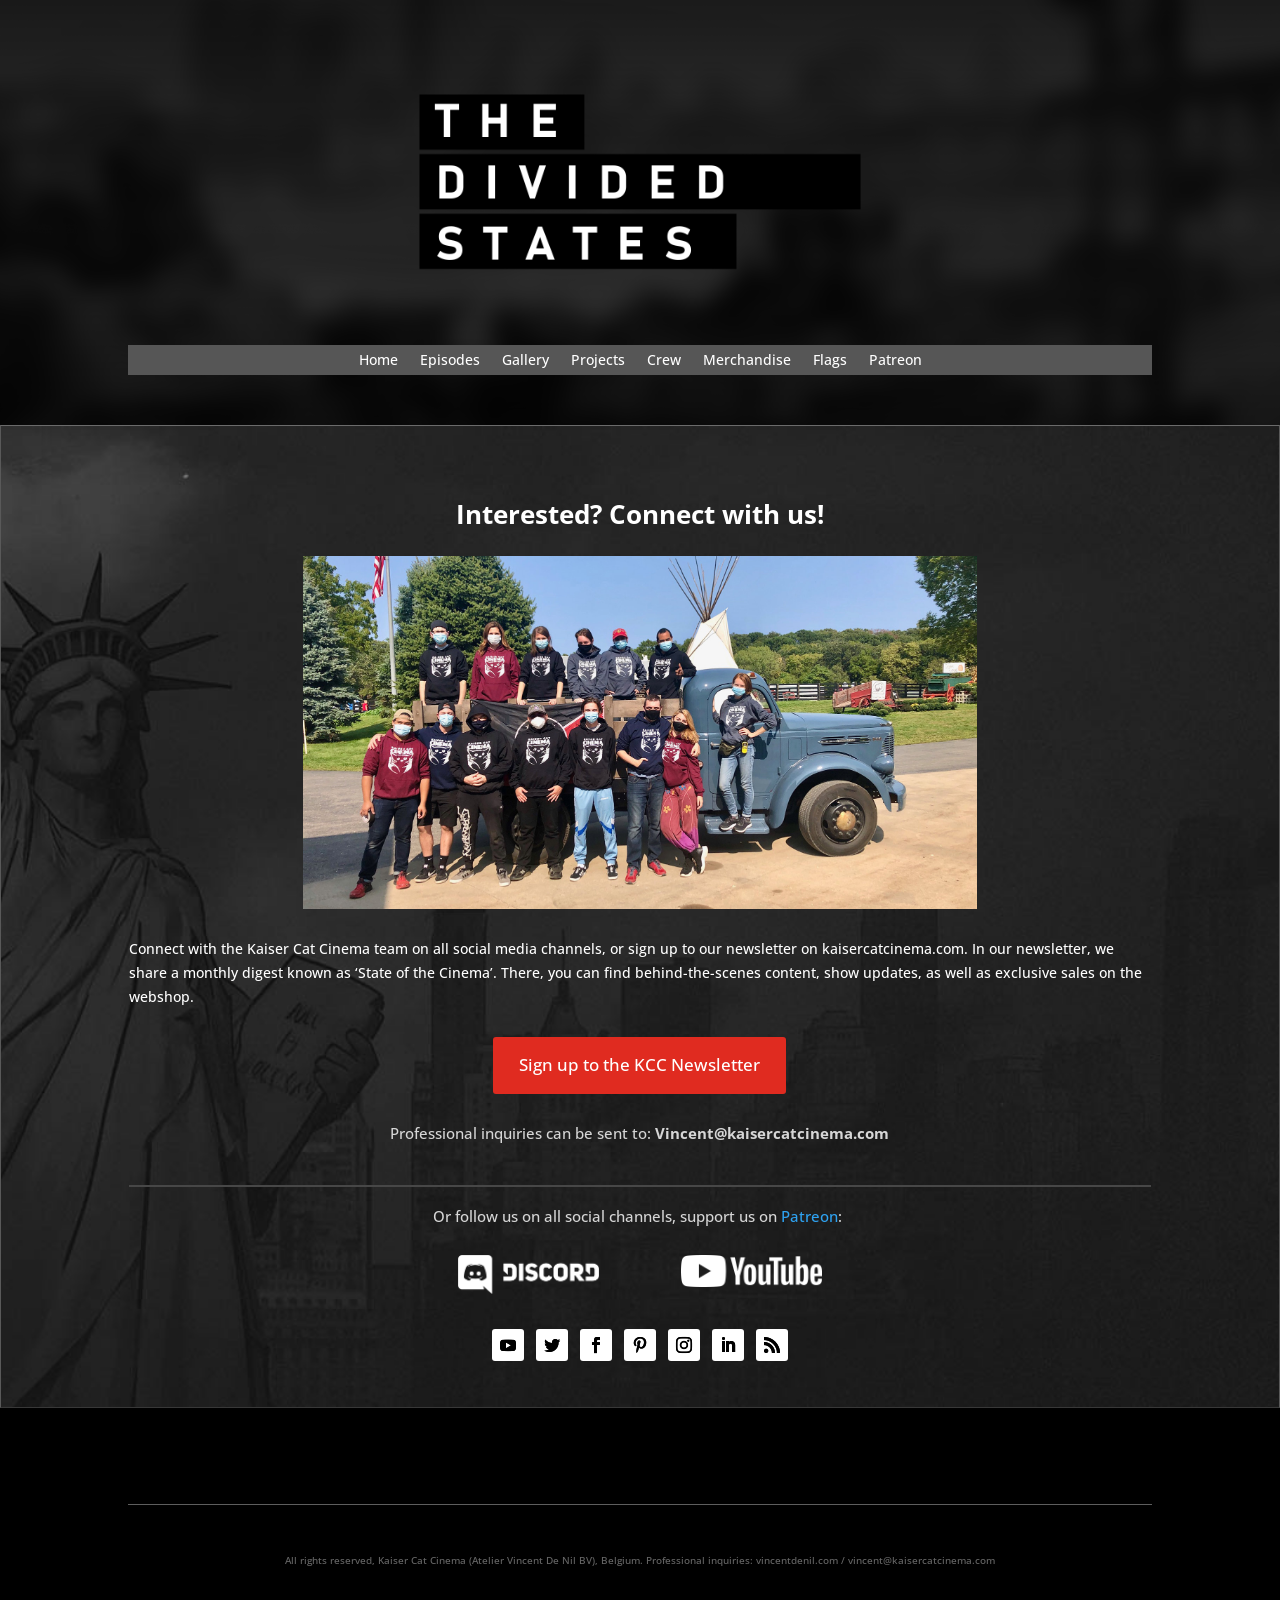
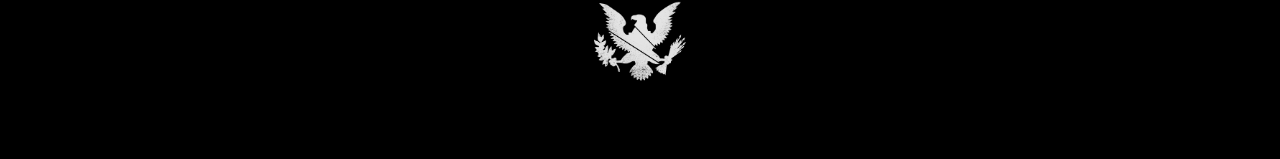
==== commit ef53a4a0: "tweaking bio and JSON-LD Schema update" ====
--- a/connect/index.html
+++ b/connect/index.html
@@ -4,7 +4,7 @@
 
 <head>
 	<meta charset="UTF-8" />
-<!-- The Divided States — static build v1.0.0 (2026-09-02): WordPress/Divi export refactored for Cloudflare Pages; dead cruft removed, full SEO schema + JSON-LD, Flagmaker nav + schema. -->
+<!-- The Divided States — static build v1.0.1 (2026-09-02): WordPress/Divi export refactored for Cloudflare Pages; dead cruft removed, full SEO schema + JSON-LD, Flagmaker nav + schema. -->
 	<meta http-equiv="X-UA-Compatible" content="IE=edge">
 
 	<script type="text/javascript">
@@ -5933,14 +5933,16 @@
       "@id": "https://dividedstates-project.com/#vincent",
       "name": "Vincent De Nil",
       "alternateName": "The Vehement Vexillographer",
-      "url": "https://flagmaker-print.com/",
-      "jobTitle": "Founder & Director",
+      "url": "https://vincentdenil.com/",
+      "jobTitle": "Founder & Art Director",
       "worksFor": {
         "@id": "https://dividedstates-project.com/#organization"
       },
       "sameAs": [
+        "https://vincentdenil.com/",
+        "https://www.linkedin.com/in/vincentdn/",
         "https://flagmaker-print.com/",
-        "https://www.linkedin.com/in/vincent-de-nil-aa583963/",
+        "https://kaisercatcinema.com/pages/about-vincent",
         "https://www.reddit.com/user/KR-VincentDN"
       ]
     },
@@ -5987,7 +5989,7 @@
     }
   ]
 }
-	</script>
+</script>
 </head>
 
 <body
@@ -6172,7 +6174,7 @@
 										<div
 											class="et_pb_button_module_wrapper et_pb_button_0_wrapper et_pb_button_alignment_center et_pb_module ">
 											<a class="et_pb_button et_pb_button_0 et_pb_bg_layout_light"
-												href="https://kaisercatcinema.com/newsletter" data-icon="&#xf0e0;">Sign up to the KCC
+												href="https://kaisercatcinema.com/newsletter" data-icon="&#x24;">Sign up to the KCC
 												Newsletter</a>
 										</div>
 										<div class="et_pb_module et_pb_text et_pb_text_2  et_pb_text_align_left et_pb_bg_layout_light">
--- a/wp-content/et-cache/663/et-divi-dynamic-663-late4757.css
+++ b/wp-content/et-cache/663/et-divi-dynamic-663-late4757.css
@@ -0,0 +1 @@
+@font-face{font-family:ETmodules;font-display:block;src: url(///wp-content/themes/Divi/core/admin/fonts/modules/social/modules.eot?#iefix) format("embedded-opentype"), url(///wp-content/themes/Divi/core/admin/fonts/modules/social/modules.ttf) format("truetype"), url(///wp-content/themes/Divi/core/admin/fonts/modules/social/modules.woff) format("woff"), url(///wp-content/themes/Divi/core/admin/fonts/modules/social/modules.svg#ETmodules) format("svg");font-weight:400;font-style:normal}
--- a/wp-content/plugins/mailin/css/mailin-front109c.css
+++ b/wp-content/plugins/mailin/css/mailin-front109c.css
@@ -0,0 +1,109 @@
+div.sib-sms-field {
+    display: inline-block;
+    position: relative;
+    width: 100%;
+}
+
+.sib-sms-field .sib-country-block {
+    position: absolute;
+    right: auto;
+    left: 0;
+    top: 0;
+    bottom: 0;
+    padding: 1px;
+    -webkit-box-sizing: border-box;
+    -moz-box-sizing: border-box;
+    box-sizing: border-box;
+}
+
+.sib-country-block .sib-toggle.sib-country-flg {
+    z-index: 1;
+    position: relative;
+    width: 46px;
+    height: 100%;
+    padding: 0 0 0 8px;
+    -webkit-box-sizing: border-box;
+    -moz-box-sizing: border-box;
+    box-sizing: border-box;
+    background-color: #dbdbdb;
+    cursor: pointer;
+}
+
+.sib-country-block .sib-toggle .sib-cflags {
+    position: absolute;
+    top: 0;
+    bottom: 0;
+    margin: auto;
+    height: 15px;
+    width: 20px;
+    background-repeat: no-repeat;
+    background-color: #dbdbdb;
+    -webkit-box-sizing: border-box;
+    -moz-box-sizing: border-box;
+    box-sizing: border-box;
+    background-image: url('../img/flags/fr.png');
+}
+.sib-country-block .sib-toggle .sib-icon-arrow {
+    position: absolute;
+    top: 50%;
+    margin-top: -2px;
+    right: 6px;
+    width:  0;
+    height: 0;
+    border-left: 3px solid transparent;
+    border-right: 3px solid transparent;
+    border-top: 4px solid;
+}
+.sib-sms-field ul.sib-country-list {
+    position: absolute;
+    z-index: 2;
+    list-style: none;
+    text-align: left;
+    padding: 0px;
+    margin: 0px 0px 0px -1px;
+    box-shadow: rgba(0, 0, 0, 0.2) 1px 1px 4px;
+    background-color: white;
+    border: 1px solid rgb(204, 204, 204);
+    white-space: nowrap;
+    max-height: 150px;
+    overflow-y: scroll;
+    overflow-x: hidden;
+    top: 50px;
+    width: 250px;
+}
+.sib-sms-field ul.sib-country-list li.sib-country-prefix {
+    font-size: 14px;
+    padding:1px 10px;
+    cursor: pointer;
+}
+.sib-sms-field ul.sib-country-list li.sib-country-prefix:hover {
+    background-color: #dbdbdb;
+}
+.sib-sms-field ul.sib-country-list li .sib-flag-box {
+    width: 20px;
+}
+
+.sib-sms-field ul.sib-country-list li .sib-flag-box .sib-flag {
+    height: 18px;
+    width: 20px;
+    background-image: url("../img/flags/ad.png");
+    vertical-align: middle;
+    display: inline-block;
+    background-repeat:no-repeat;
+}
+.sib-sms-field ul.sib-country-list li .sib-flag-box .sib-dial-code {
+    margin-left: 20px;
+}
+.sib-sms-field .sib-sms {
+    padding-right: 6px;
+    padding-left: 52px;
+    margin-left: 0;
+    position: relative;
+    z-index: 0;
+    margin-top: 0 !important;
+    margin-bottom: 0 !important;
+    margin-right: 0;
+}
+.sib-multi-lists.sib_error {
+    color: #A94442;
+}
--- a/wp-content/et-cache/663/et-core-unified-deferred-663.min4757.css
+++ b/wp-content/et-cache/663/et-core-unified-deferred-663.min4757.css
@@ -0,0 +1 @@
+.et_pb_divider_1{padding-top:0px;margin-top:19px!important}.et_pb_divider_1:before{border-top-color:#5e5e5e;border-top-width:1px;width:auto;top:0px;right:0px;left:0px}.et_pb_row_9.et_pb_row{margin-top:-31px!important;margin-right:auto!important;margin-left:auto!important}.et_pb_text_4{font-size:10px;min-height:19px;padding-top:2px!important}.et_pb_image_5{text-align:center}@media only screen and (min-width:981px){.et_pb_image_5{width:9%}}@media only screen and (max-width:980px){.et_pb_image_5{width:17%}.et_pb_image_5 .et_pb_image_wrap img{width:auto}}@media only screen and (max-width:767px){.et_pb_image_5{width:20%}.et_pb_image_5 .et_pb_image_wrap img{width:auto}}
--- a/wp-content/plugins/divi-booster/core/icons/socicon/style2e46.css
+++ b/wp-content/plugins/divi-booster/core/icons/socicon/style2e46.css
@@ -0,0 +1,906 @@
+[class^="socicon-"], [class*=" socicon-"] {
+  /* use !important to prevent issues with browser extensions that change fonts */
+  font-family: 'Socicon' !important;
+  speak: none;
+  font-style: normal;
+  font-weight: normal;
+  font-variant: normal;
+  text-transform: none;
+  line-height: 1;
+
+  /* Better Font Rendering =========== */
+  -webkit-font-smoothing: antialiased;
+  -moz-osx-font-smoothing: grayscale;
+}
+
+.socicon-eitaa:before {
+  content: "\e97c";
+}
+.socicon-soroush:before {
+  content: "\e97d";
+}
+.socicon-bale:before {
+  content: "\e97e";
+}
+.socicon-zazzle:before {
+  content: "\e97b";
+}
+.socicon-society6:before {
+  content: "\e97a";
+}
+.socicon-redbubble:before {
+  content: "\e979";
+}
+.socicon-avvo:before {
+  content: "\e978";
+}
+.socicon-stitcher:before {
+  content: "\e977";
+}
+.socicon-googlehangouts:before {
+  content: "\e974";
+}
+.socicon-dlive:before {
+  content: "\e975";
+}
+.socicon-vsco:before {
+  content: "\e976";
+}
+.socicon-flipboard:before {
+  content: "\e973";
+}
+.socicon-ubuntu:before {
+  content: "\e958";
+}
+.socicon-artstation:before {
+  content: "\e959";
+}
+.socicon-invision:before {
+  content: "\e95a";
+}
+.socicon-torial:before {
+  content: "\e95b";
+}
+.socicon-collectorz:before {
+  content: "\e95c";
+}
+.socicon-seenthis:before {
+  content: "\e95d";
+}
+.socicon-googleplaymusic:before {
+  content: "\e95e";
+}
+.socicon-debian:before {
+  content: "\e95f";
+}
+.socicon-filmfreeway:before {
+  content: "\e960";
+}
+.socicon-gnome:before {
+  content: "\e961";
+}
+.socicon-itchio:before {
+  content: "\e962";
+}
+.socicon-jamendo:before {
+  content: "\e963";
+}
+.socicon-mix:before {
+  content: "\e964";
+}
+.socicon-sharepoint:before {
+  content: "\e965";
+}
+.socicon-tinder:before {
+  content: "\e966";
+}
+.socicon-windguru:before {
+  content: "\e967";
+}
+.socicon-cdbaby:before {
+  content: "\e968";
+}
+.socicon-elementaryos:before {
+  content: "\e969";
+}
+.socicon-stage32:before {
+  content: "\e96a";
+}
+.socicon-tiktok:before {
+  content: "\e96b";
+}
+.socicon-gitter:before {
+  content: "\e96c";
+}
+.socicon-letterboxd:before {
+  content: "\e96d";
+}
+.socicon-threema:before {
+  content: "\e96e";
+}
+.socicon-splice:before {
+  content: "\e96f";
+}
+.socicon-metapop:before {
+  content: "\e970";
+}
+.socicon-naver:before {
+  content: "\e971";
+}
+.socicon-remote:before {
+  content: "\e972";
+}
+.socicon-internet:before {
+  content: "\e957";
+}
+.socicon-moddb:before {
+  content: "\e94b";
+}
+.socicon-indiedb:before {
+  content: "\e94c";
+}
+.socicon-traxsource:before {
+  content: "\e94d";
+}
+.socicon-gamefor:before {
+  content: "\e94e";
+}
+.socicon-pixiv:before {
+  content: "\e94f";
+}
+.socicon-myanimelist:before {
+  content: "\e950";
+}
+.socicon-blackberry:before {
+  content: "\e951";
+}
+.socicon-wickr:before {
+  content: "\e952";
+}
+.socicon-spip:before {
+  content: "\e953";
+}
+.socicon-napster:before {
+  content: "\e954";
+}
+.socicon-beatport:before {
+  content: "\e955";
+}
+.socicon-hackerone:before {
+  content: "\e956";
+}
+.socicon-hackernews:before {
+  content: "\e946";
+}
+.socicon-smashwords:before {
+  content: "\e947";
+}
+.socicon-kobo:before {
+  content: "\e948";
+}
+.socicon-bookbub:before {
+  content: "\e949";
+}
+.socicon-mailru:before {
+  content: "\e94a";
+}
+.socicon-gitlab:before {
+  content: "\e945";
+}
+.socicon-instructables:before {
+  content: "\e944";
+}
+.socicon-portfolio:before {
+  content: "\e943";
+}
+.socicon-codered:before {
+  content: "\e940";
+}
+.socicon-origin:before {
+  content: "\e941";
+}
+.socicon-nextdoor:before {
+  content: "\e942";
+}
+.socicon-udemy:before {
+  content: "\e93f";
+}
+.socicon-livemaster:before {
+  content: "\e93e";
+}
+.socicon-crunchbase:before {
+  content: "\e93b";
+}
+.socicon-homefy:before {
+  content: "\e93c";
+}
+.socicon-calendly:before {
+  content: "\e93d";
+}
+.socicon-realtor:before {
+  content: "\e90f";
+}
+.socicon-tidal:before {
+  content: "\e910";
+}
+.socicon-qobuz:before {
+  content: "\e911";
+}
+.socicon-natgeo:before {
+  content: "\e912";
+}
+.socicon-mastodon:before {
+  content: "\e913";
+}
+.socicon-unsplash:before {
+  content: "\e914";
+}
+.socicon-homeadvisor:before {
+  content: "\e915";
+}
+.socicon-angieslist:before {
+  content: "\e916";
+}
+.socicon-codepen:before {
+  content: "\e917";
+}
+.socicon-slack:before {
+  content: "\e918";
+}
+.socicon-openaigym:before {
+  content: "\e919";
+}
+.socicon-logmein:before {
+  content: "\e91a";
+}
+.socicon-fiverr:before {
+  content: "\e91b";
+}
+.socicon-gotomeeting:before {
+  content: "\e91c";
+}
+.socicon-aliexpress:before {
+  content: "\e91d";
+}
+.socicon-guru:before {
+  content: "\e91e";
+}
+.socicon-appstore:before {
+  content: "\e91f";
+}
+.socicon-homes:before {
+  content: "\e920";
+}
+.socicon-zoom:before {
+  content: "\e921";
+}
+.socicon-alibaba:before {
+  content: "\e922";
+}
+.socicon-craigslist:before {
+  content: "\e923";
+}
+.socicon-wix:before {
+  content: "\e924";
+}
+.socicon-redfin:before {
+  content: "\e925";
+}
+.socicon-googlecalendar:before {
+  content: "\e926";
+}
+.socicon-shopify:before {
+  content: "\e927";
+}
+.socicon-freelancer:before {
+  content: "\e928";
+}
+.socicon-seedrs:before {
+  content: "\e929";
+}
+.socicon-bing:before {
+  content: "\e92a";
+}
+.socicon-doodle:before {
+  content: "\e92b";
+}
+.socicon-bonanza:before {
+  content: "\e92c";
+}
+.socicon-squarespace:before {
+  content: "\e92d";
+}
+.socicon-toptal:before {
+  content: "\e92e";
+}
+.socicon-gust:before {
+  content: "\e92f";
+}
+.socicon-ask:before {
+  content: "\e930";
+}
+.socicon-trulia:before {
+  content: "\e931";
+}
+.socicon-loomly:before {
+  content: "\e932";
+}
+.socicon-ghost:before {
+  content: "\e933";
+}
+.socicon-upwork:before {
+  content: "\e934";
+}
+.socicon-fundable:before {
+  content: "\e935";
+}
+.socicon-booking:before {
+  content: "\e936";
+}
+.socicon-googlemaps:before {
+  content: "\e937";
+}
+.socicon-zillow:before {
+  content: "\e938";
+}
+.socicon-niconico:before {
+  content: "\e939";
+}
+.socicon-toneden:before {
+  content: "\e93a";
+}
+.socicon-augment:before {
+  content: "\e908";
+}
+.socicon-bitbucket:before {
+  content: "\e909";
+}
+.socicon-fyuse:before {
+  content: "\e90a";
+}
+.socicon-yt-gaming:before {
+  content: "\e90b";
+}
+.socicon-sketchfab:before {
+  content: "\e90c";
+}
+.socicon-mobcrush:before {
+  content: "\e90d";
+}
+.socicon-microsoft:before {
+  content: "\e90e";
+}
+.socicon-pandora:before {
+  content: "\e907";
+}
+.socicon-messenger:before {
+  content: "\e906";
+}
+.socicon-gamewisp:before {
+  content: "\e905";
+}
+.socicon-bloglovin:before {
+  content: "\e904";
+}
+.socicon-tunein:before {
+  content: "\e903";
+}
+.socicon-gamejolt:before {
+  content: "\e901";
+}
+.socicon-trello:before {
+  content: "\e902";
+}
+.socicon-spreadshirt:before {
+  content: "\e900";
+}
+.socicon-500px:before {
+  content: "\e000";
+}
+.socicon-8tracks:before {
+  content: "\e001";
+}
+.socicon-airbnb:before {
+  content: "\e002";
+}
+.socicon-alliance:before {
+  content: "\e003";
+}
+.socicon-amazon:before {
+  content: "\e004";
+}
+.socicon-amplement:before {
+  content: "\e005";
+}
+.socicon-android:before {
+  content: "\e006";
+}
+.socicon-angellist:before {
+  content: "\e007";
+}
+.socicon-apple:before {
+  content: "\e008";
+}
+.socicon-appnet:before {
+  content: "\e009";
+}
+.socicon-baidu:before {
+  content: "\e00a";
+}
+.socicon-bandcamp:before {
+  content: "\e00b";
+}
+.socicon-battlenet:before {
+  content: "\e00c";
+}
+.socicon-mixer:before {
+  content: "\e00d";
+}
+.socicon-bebee:before {
+  content: "\e00e";
+}
+.socicon-bebo:before {
+  content: "\e00f";
+}
+.socicon-behance:before {
+  content: "\e010";
+}
+.socicon-blizzard:before {
+  content: "\e011";
+}
+.socicon-blogger:before {
+  content: "\e012";
+}
+.socicon-buffer:before {
+  content: "\e013";
+}
+.socicon-chrome:before {
+  content: "\e014";
+}
+.socicon-coderwall:before {
+  content: "\e015";
+}
+.socicon-curse:before {
+  content: "\e016";
+}
+.socicon-dailymotion:before {
+  content: "\e017";
+}
+.socicon-deezer:before {
+  content: "\e018";
+}
+.socicon-delicious:before {
+  content: "\e019";
+}
+.socicon-deviantart:before {
+  content: "\e01a";
+}
+.socicon-diablo:before {
+  content: "\e01b";
+}
+.socicon-digg:before {
+  content: "\e01c";
+}
+.socicon-discord:before {
+  content: "\e01d";
+}
+.socicon-disqus:before {
+  content: "\e01e";
+}
+.socicon-douban:before {
+  content: "\e01f";
+}
+.socicon-draugiem:before {
+  content: "\e020";
+}
+.socicon-dribbble:before {
+  content: "\e021";
+}
+.socicon-drupal:before {
+  content: "\e022";
+}
+.socicon-ebay:before {
+  content: "\e023";
+}
+.socicon-ello:before {
+  content: "\e024";
+}
+.socicon-endomodo:before {
+  content: "\e025";
+}
+.socicon-envato:before {
+  content: "\e026";
+}
+.socicon-etsy:before {
+  content: "\e027";
+}
+.socicon-facebook:before {
+  content: "\e028";
+}
+.socicon-feedburner:before {
+  content: "\e029";
+}
+.socicon-filmweb:before {
+  content: "\e02a";
+}
+.socicon-firefox:before {
+  content: "\e02b";
+}
+.socicon-flattr:before {
+  content: "\e02c";
+}
+.socicon-flickr:before {
+  content: "\e02d";
+}
+.socicon-formulr:before {
+  content: "\e02e";
+}
+.socicon-forrst:before {
+  content: "\e02f";
+}
+.socicon-foursquare:before {
+  content: "\e030";
+}
+.socicon-friendfeed:before {
+  content: "\e031";
+}
+.socicon-github:before {
+  content: "\e032";
+}
+.socicon-goodreads:before {
+  content: "\e033";
+}
+.socicon-google:before {
+  content: "\e034";
+}
+.socicon-googlescholar:before {
+  content: "\e035";
+}
+.socicon-googlegroups:before {
+  content: "\e036";
+}
+.socicon-googlephotos:before {
+  content: "\e037";
+}
+.socicon-googleplus:before {
+  content: "\e038";
+}
+.socicon-grooveshark:before {
+  content: "\e039";
+}
+.socicon-hackerrank:before {
+  content: "\e03a";
+}
+.socicon-hearthstone:before {
+  content: "\e03b";
+}
+.socicon-hellocoton:before {
+  content: "\e03c";
+}
+.socicon-heroes:before {
+  content: "\e03d";
+}
+.socicon-smashcast:before {
+  content: "\e03e";
+}
+.socicon-horde:before {
+  content: "\e03f";
+}
+.socicon-houzz:before {
+  content: "\e040";
+}
+.socicon-icq:before {
+  content: "\e041";
+}
+.socicon-identica:before {
+  content: "\e042";
+}
+.socicon-imdb:before {
+  content: "\e043";
+}
+.socicon-instagram:before {
+  content: "\e044";
+}
+.socicon-issuu:before {
+  content: "\e045";
+}
+.socicon-istock:before {
+  content: "\e046";
+}
+.socicon-itunes:before {
+  content: "\e047";
+}
+.socicon-keybase:before {
+  content: "\e048";
+}
+.socicon-lanyrd:before {
+  content: "\e049";
+}
+.socicon-lastfm:before {
+  content: "\e04a";
+}
+.socicon-line:before {
+  content: "\e04b";
+}
+.socicon-linkedin:before {
+  content: "\e04c";
+}
+.socicon-livejournal:before {
+  content: "\e04d";
+}
+.socicon-lyft:before {
+  content: "\e04e";
+}
+.socicon-macos:before {
+  content: "\e04f";
+}
+.socicon-mail:before {
+  content: "\e050";
+}
+.socicon-medium:before {
+  content: "\e051";
+}
+.socicon-meetup:before {
+  content: "\e052";
+}
+.socicon-mixcloud:before {
+  content: "\e053";
+}
+.socicon-modelmayhem:before {
+  content: "\e054";
+}
+.socicon-mumble:before {
+  content: "\e055";
+}
+.socicon-myspace:before {
+  content: "\e056";
+}
+.socicon-newsvine:before {
+  content: "\e057";
+}
+.socicon-nintendo:before {
+  content: "\e058";
+}
+.socicon-npm:before {
+  content: "\e059";
+}
+.socicon-odnoklassniki:before {
+  content: "\e05a";
+}
+.socicon-openid:before {
+  content: "\e05b";
+}
+.socicon-opera:before {
+  content: "\e05c";
+}
+.socicon-outlook:before {
+  content: "\e05d";
+}
+.socicon-overwatch:before {
+  content: "\e05e";
+}
+.socicon-patreon:before {
+  content: "\e05f";
+}
+.socicon-paypal:before {
+  content: "\e060";
+}
+.socicon-periscope:before {
+  content: "\e061";
+}
+.socicon-persona:before {
+  content: "\e062";
+}
+.socicon-pinterest:before {
+  content: "\e063";
+}
+.socicon-play:before {
+  content: "\e064";
+}
+.socicon-player:before {
+  content: "\e065";
+}
+.socicon-playstation:before {
+  content: "\e066";
+}
+.socicon-pocket:before {
+  content: "\e067";
+}
+.socicon-qq:before {
+  content: "\e068";
+}
+.socicon-quora:before {
+  content: "\e069";
+}
+.socicon-raidcall:before {
+  content: "\e06a";
+}
+.socicon-ravelry:before {
+  content: "\e06b";
+}
+.socicon-reddit:before {
+  content: "\e06c";
+}
+.socicon-renren:before {
+  content: "\e06d";
+}
+.socicon-researchgate:before {
+  content: "\e06e";
+}
+.socicon-residentadvisor:before {
+  content: "\e06f";
+}
+.socicon-reverbnation:before {
+  content: "\e070";
+}
+.socicon-rss:before {
+  content: "\e071";
+}
+.socicon-sharethis:before {
+  content: "\e072";
+}
+.socicon-skype:before {
+  content: "\e073";
+}
+.socicon-slideshare:before {
+  content: "\e074";
+}
+.socicon-smugmug:before {
+  content: "\e075";
+}
+.socicon-snapchat:before {
+  content: "\e076";
+}
+.socicon-songkick:before {
+  content: "\e077";
+}
+.socicon-soundcloud:before {
+  content: "\e078";
+}
+.socicon-spotify:before {
+  content: "\e079";
+}
+.socicon-stackexchange:before {
+  content: "\e07a";
+}
+.socicon-stackoverflow:before {
+  content: "\e07b";
+}
+.socicon-starcraft:before {
+  content: "\e07c";
+}
+.socicon-stayfriends:before {
+  content: "\e07d";
+}
+.socicon-steam:before {
+  content: "\e07e";
+}
+.socicon-storehouse:before {
+  content: "\e07f";
+}
+.socicon-strava:before {
+  content: "\e080";
+}
+.socicon-streamjar:before {
+  content: "\e081";
+}
+.socicon-stumbleupon:before {
+  content: "\e082";
+}
+.socicon-swarm:before {
+  content: "\e083";
+}
+.socicon-teamspeak:before {
+  content: "\e084";
+}
+.socicon-teamviewer:before {
+  content: "\e085";
+}
+.socicon-technorati:before {
+  content: "\e086";
+}
+.socicon-telegram:before {
+  content: "\e087";
+}
+.socicon-tripadvisor:before {
+  content: "\e088";
+}
+.socicon-tripit:before {
+  content: "\e089";
+}
+.socicon-triplej:before {
+  content: "\e08a";
+}
+.socicon-tumblr:before {
+  content: "\e08b";
+}
+.socicon-twitch:before {
+  content: "\e08c";
+}
+.socicon-twitter:before {
+  content: "\e08d";
+}
+.socicon-uber:before {
+  content: "\e08e";
+}
+.socicon-ventrilo:before {
+  content: "\e08f";
+}
+.socicon-viadeo:before {
+  content: "\e090";
+}
+.socicon-viber:before {
+  content: "\e091";
+}
+.socicon-viewbug:before {
+  content: "\e092";
+}
+.socicon-vimeo:before {
+  content: "\e093";
+}
+.socicon-vine:before {
+  content: "\e094";
+}
+.socicon-vkontakte:before {
+  content: "\e095";
+}
+.socicon-warcraft:before {
+  content: "\e096";
+}
+.socicon-wechat:before {
+  content: "\e097";
+}
+.socicon-weibo:before {
+  content: "\e098";
+}
+.socicon-whatsapp:before {
+  content: "\e099";
+}
+.socicon-wikipedia:before {
+  content: "\e09a";
+}
+.socicon-windows:before {
+  content: "\e09b";
+}
+.socicon-wordpress:before {
+  content: "\e09c";
+}
+.socicon-wykop:before {
+  content: "\e09d";
+}
+.socicon-xbox:before {
+  content: "\e09e";
+}
+.socicon-xing:before {
+  content: "\e09f";
+}
+.socicon-yahoo:before {
+  content: "\e0a0";
+}
+.socicon-yammer:before {
+  content: "\e0a1";
+}
+.socicon-yandex:before {
+  content: "\e0a2";
+}
+.socicon-yelp:before {
+  content: "\e0a3";
+}
+.socicon-younow:before {
+  content: "\e0a4";
+}
+.socicon-youtube:before {
+  content: "\e0a5";
+}
+.socicon-zapier:before {
+  content: "\e0a6";
+}
+.socicon-zerply:before {
+  content: "\e0a7";
+}
+.socicon-zomato:before {
+  content: "\e0a8";
+}
+.socicon-zynga:before {
+  content: "\e0a9";
+}
--- a/wp-content/plugins/divi-booster/core/icons/divi-booster-icons/icomoon/style2e46.css
+++ b/wp-content/plugins/divi-booster/core/icons/divi-booster-icons/icomoon/style2e46.css
@@ -0,0 +1,32 @@
+@font-face {
+  font-family: 'divi-booster-icons';
+  
+  
+  font-weight: normal;
+  font-style: normal;
+  font-display: block;
+}
+
+[class^="divi-booster-icons-"], [class*=" divi-booster-icons-"] {
+  /* use !important to prevent issues with browser extensions that change fonts */
+  font-family: 'divi-booster-icons' !important;
+  speak: never;
+  font-style: normal;
+  font-weight: normal;
+  font-variant: normal;
+  text-transform: none;
+  line-height: 1;
+
+  /* Better Font Rendering =========== */
+  -webkit-font-smoothing: antialiased;
+  -moz-osx-font-smoothing: grayscale;
+}
+
+.divi-booster-icons-linktree:before {
+  content: "\e900";
+  color: #39e09b;
+}
+.divi-booster-icons-eventbrite:before {
+  content: "\e901";
+  color: #eb572c;
+}
